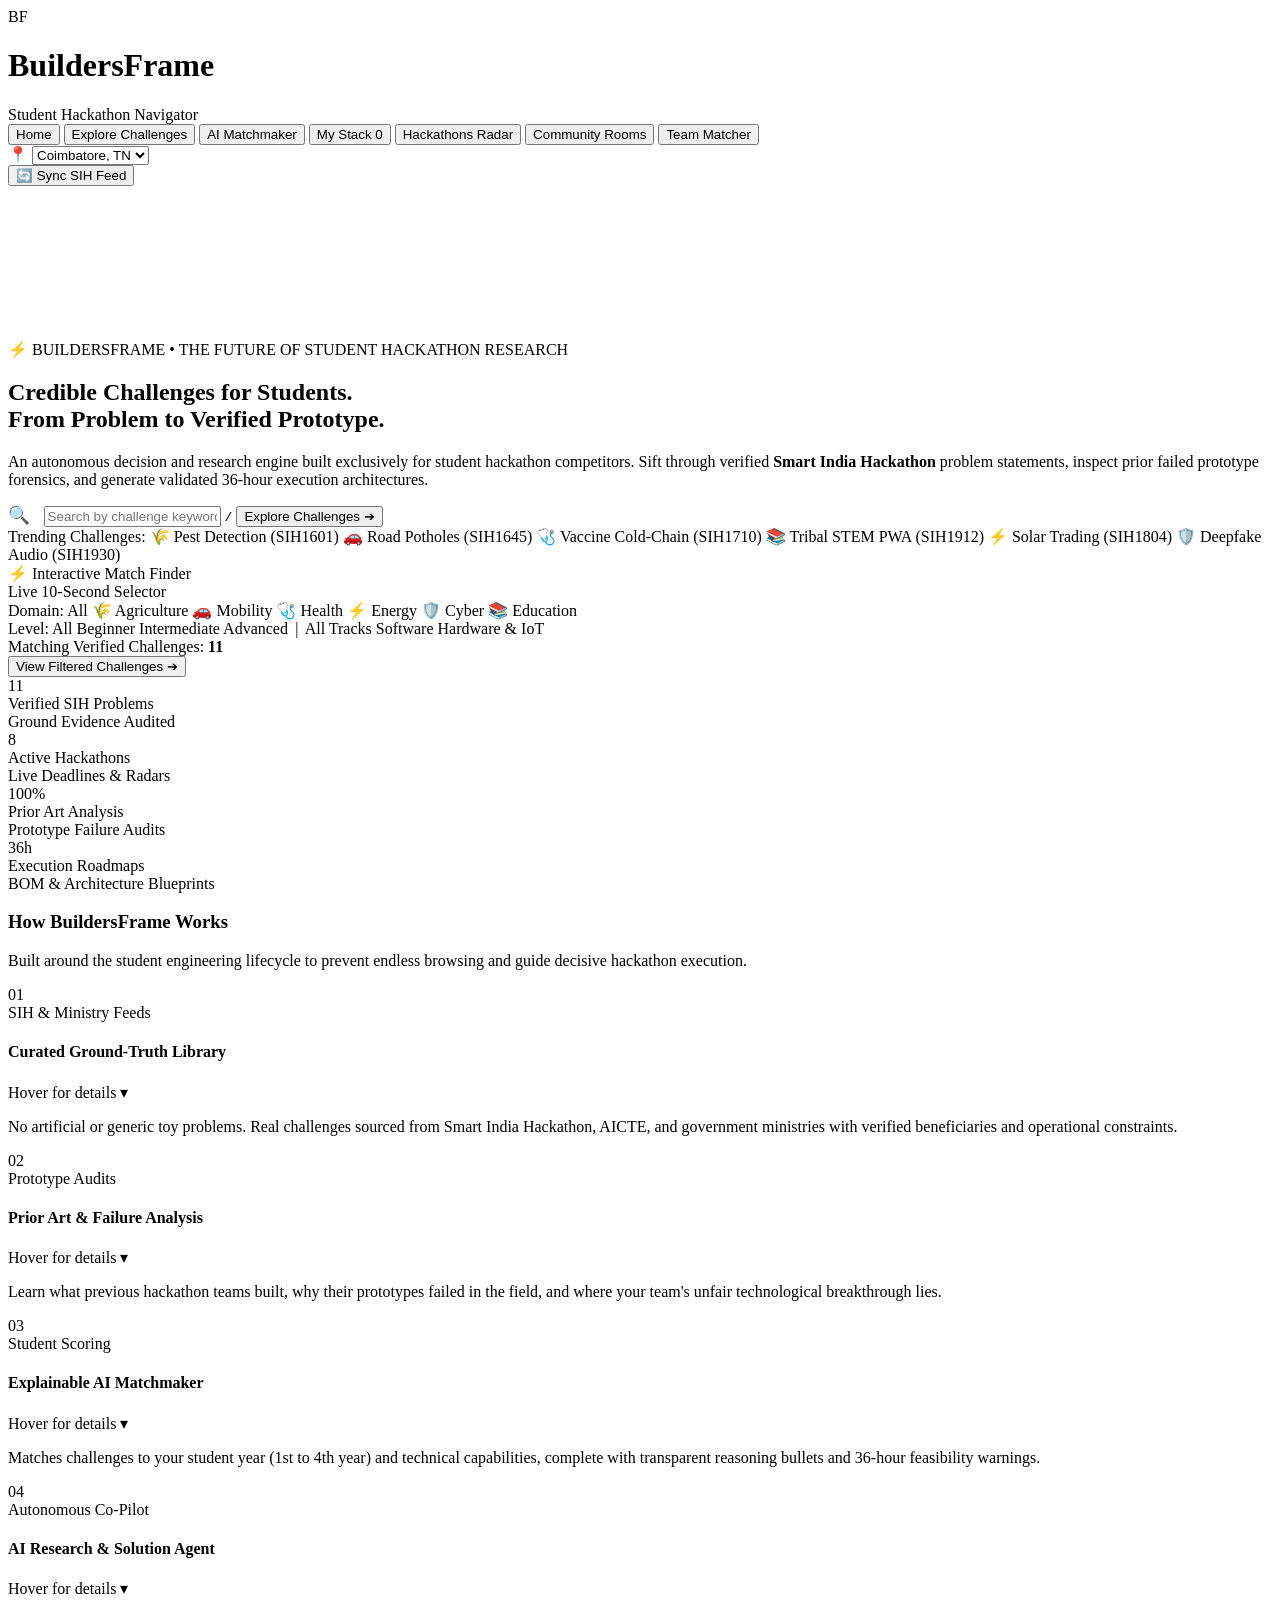
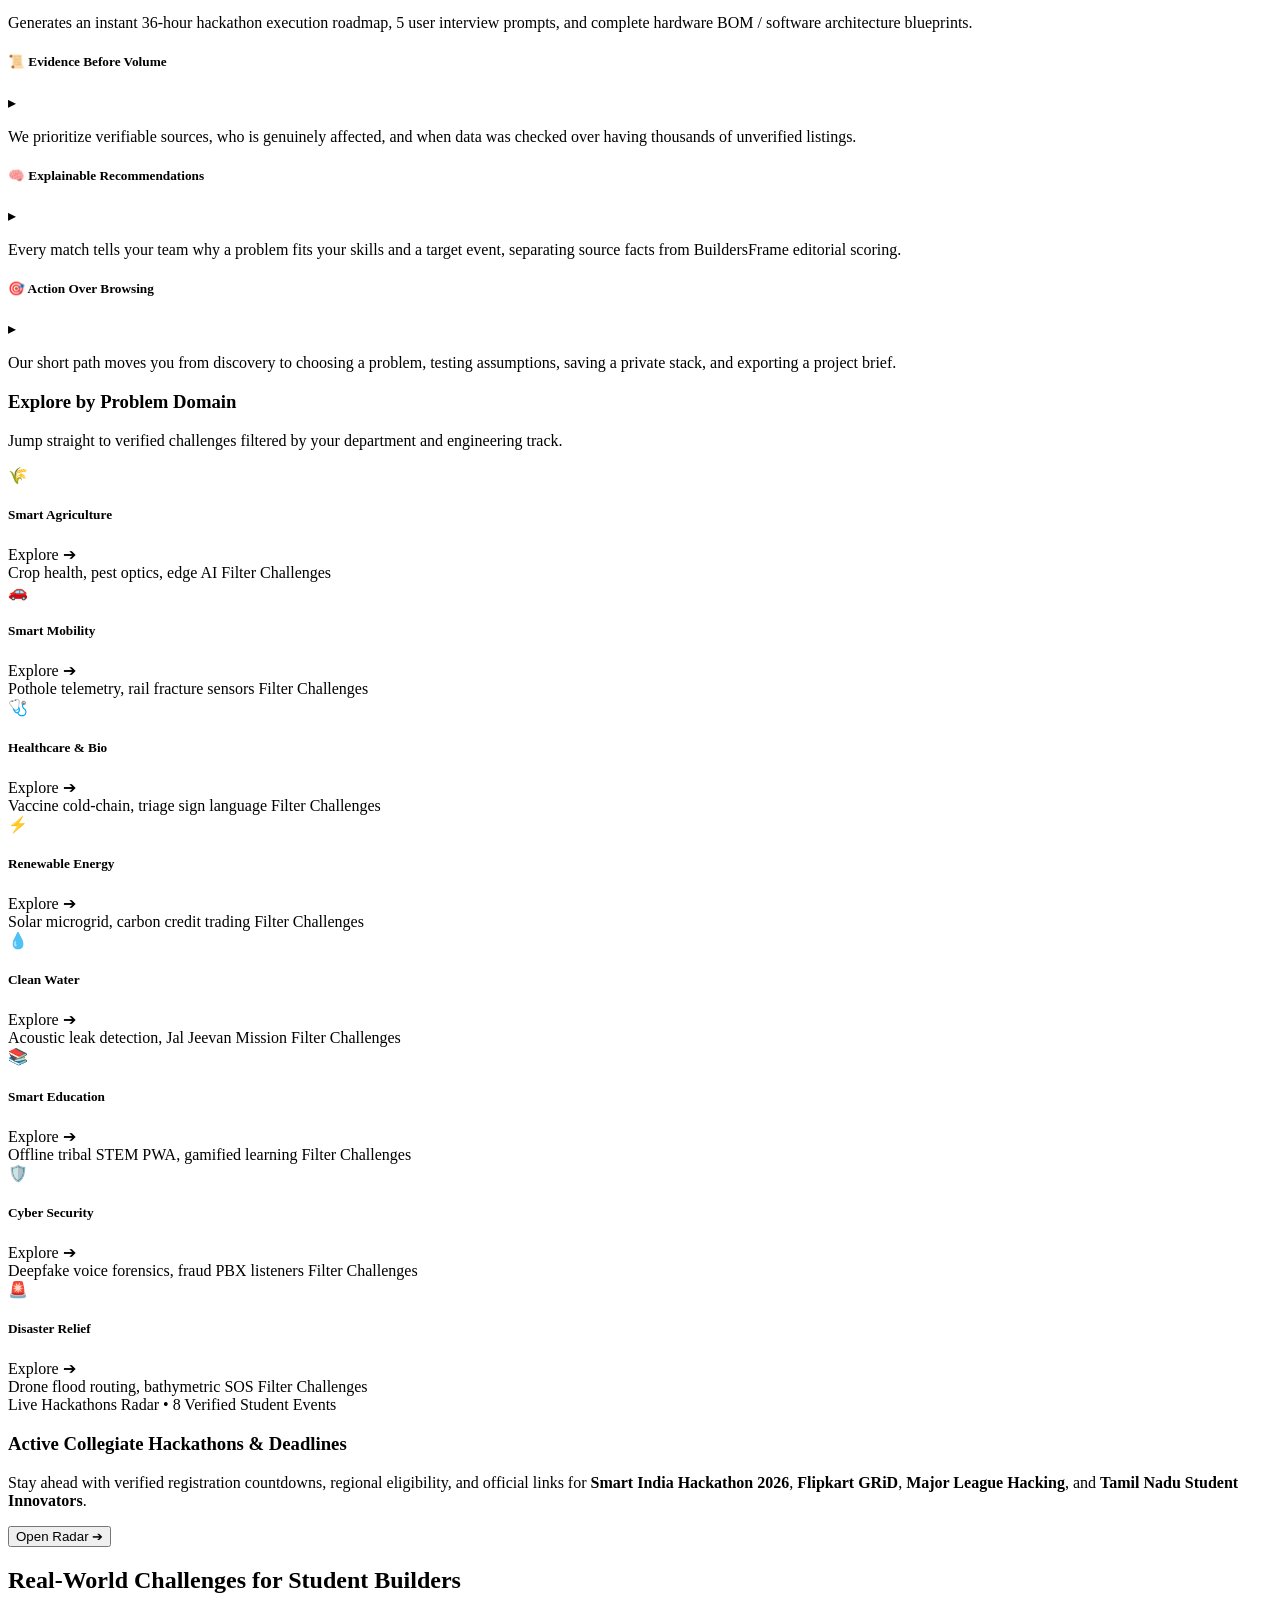
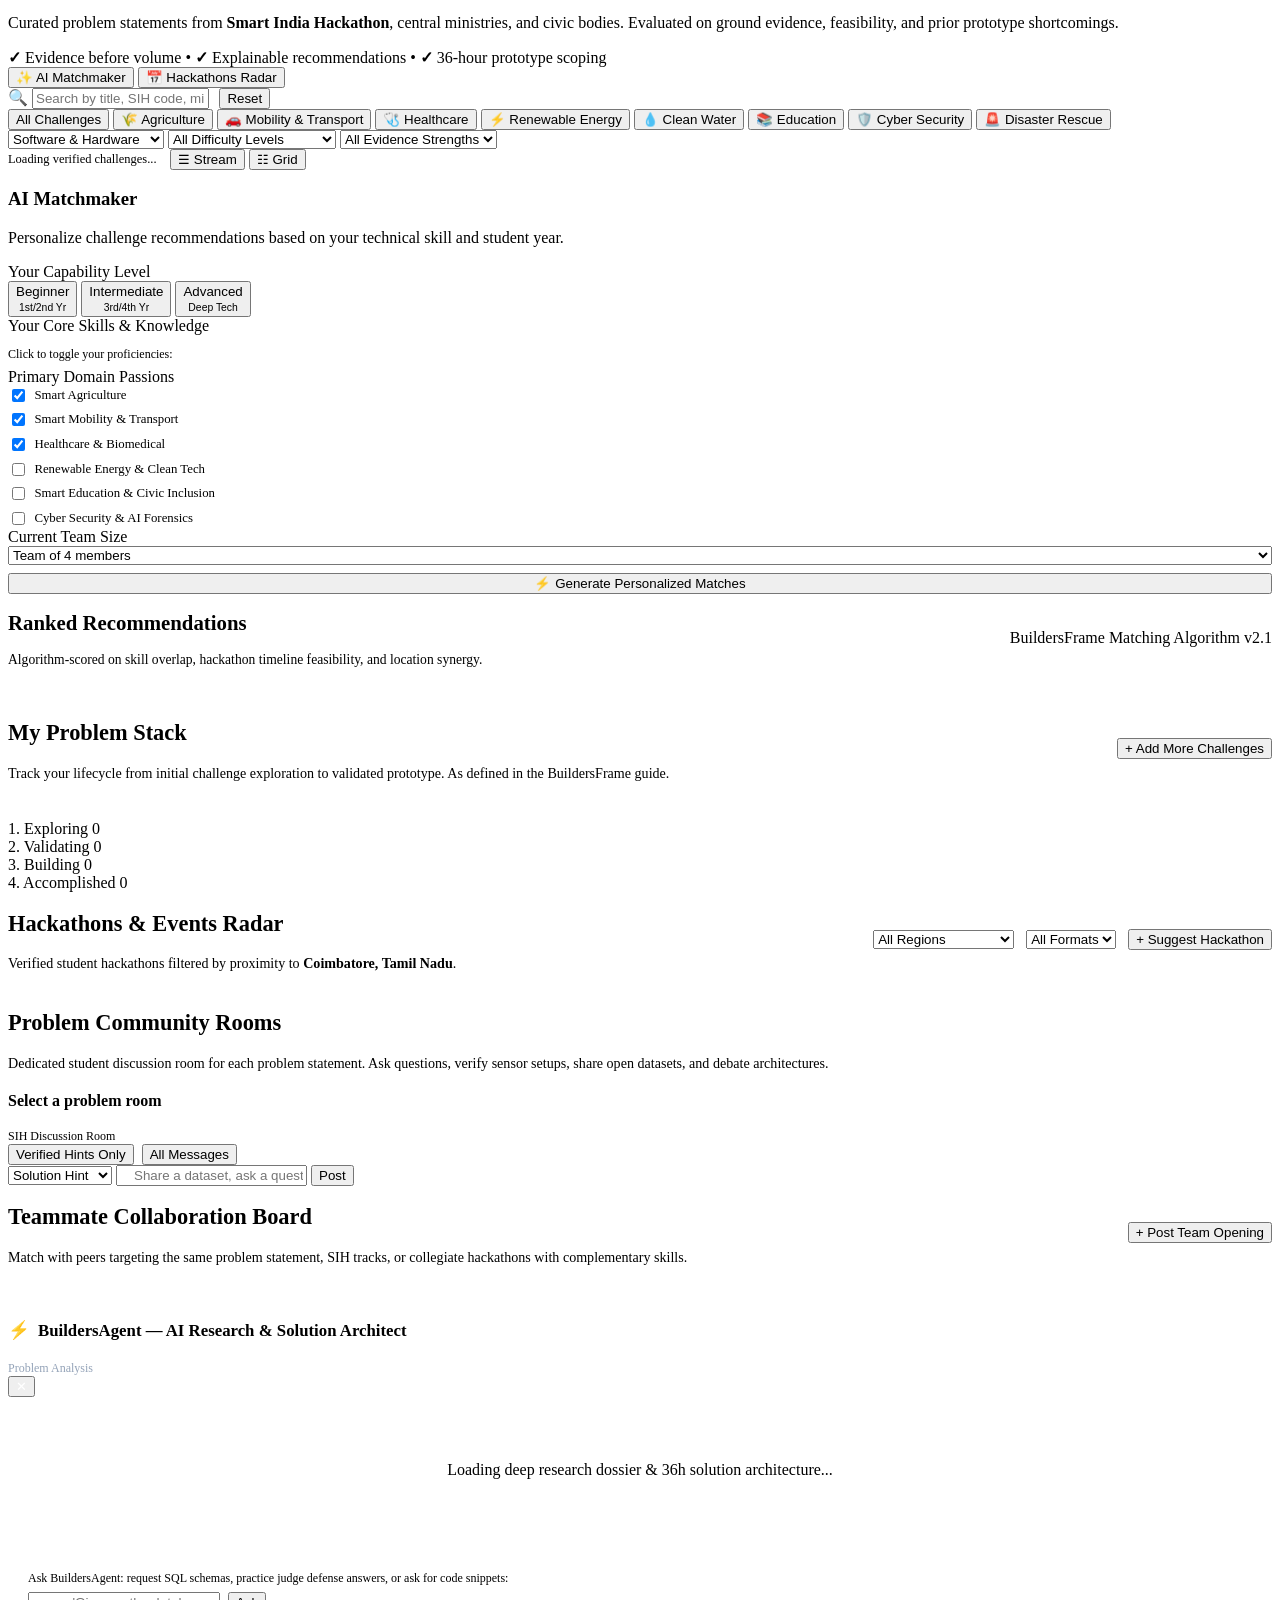
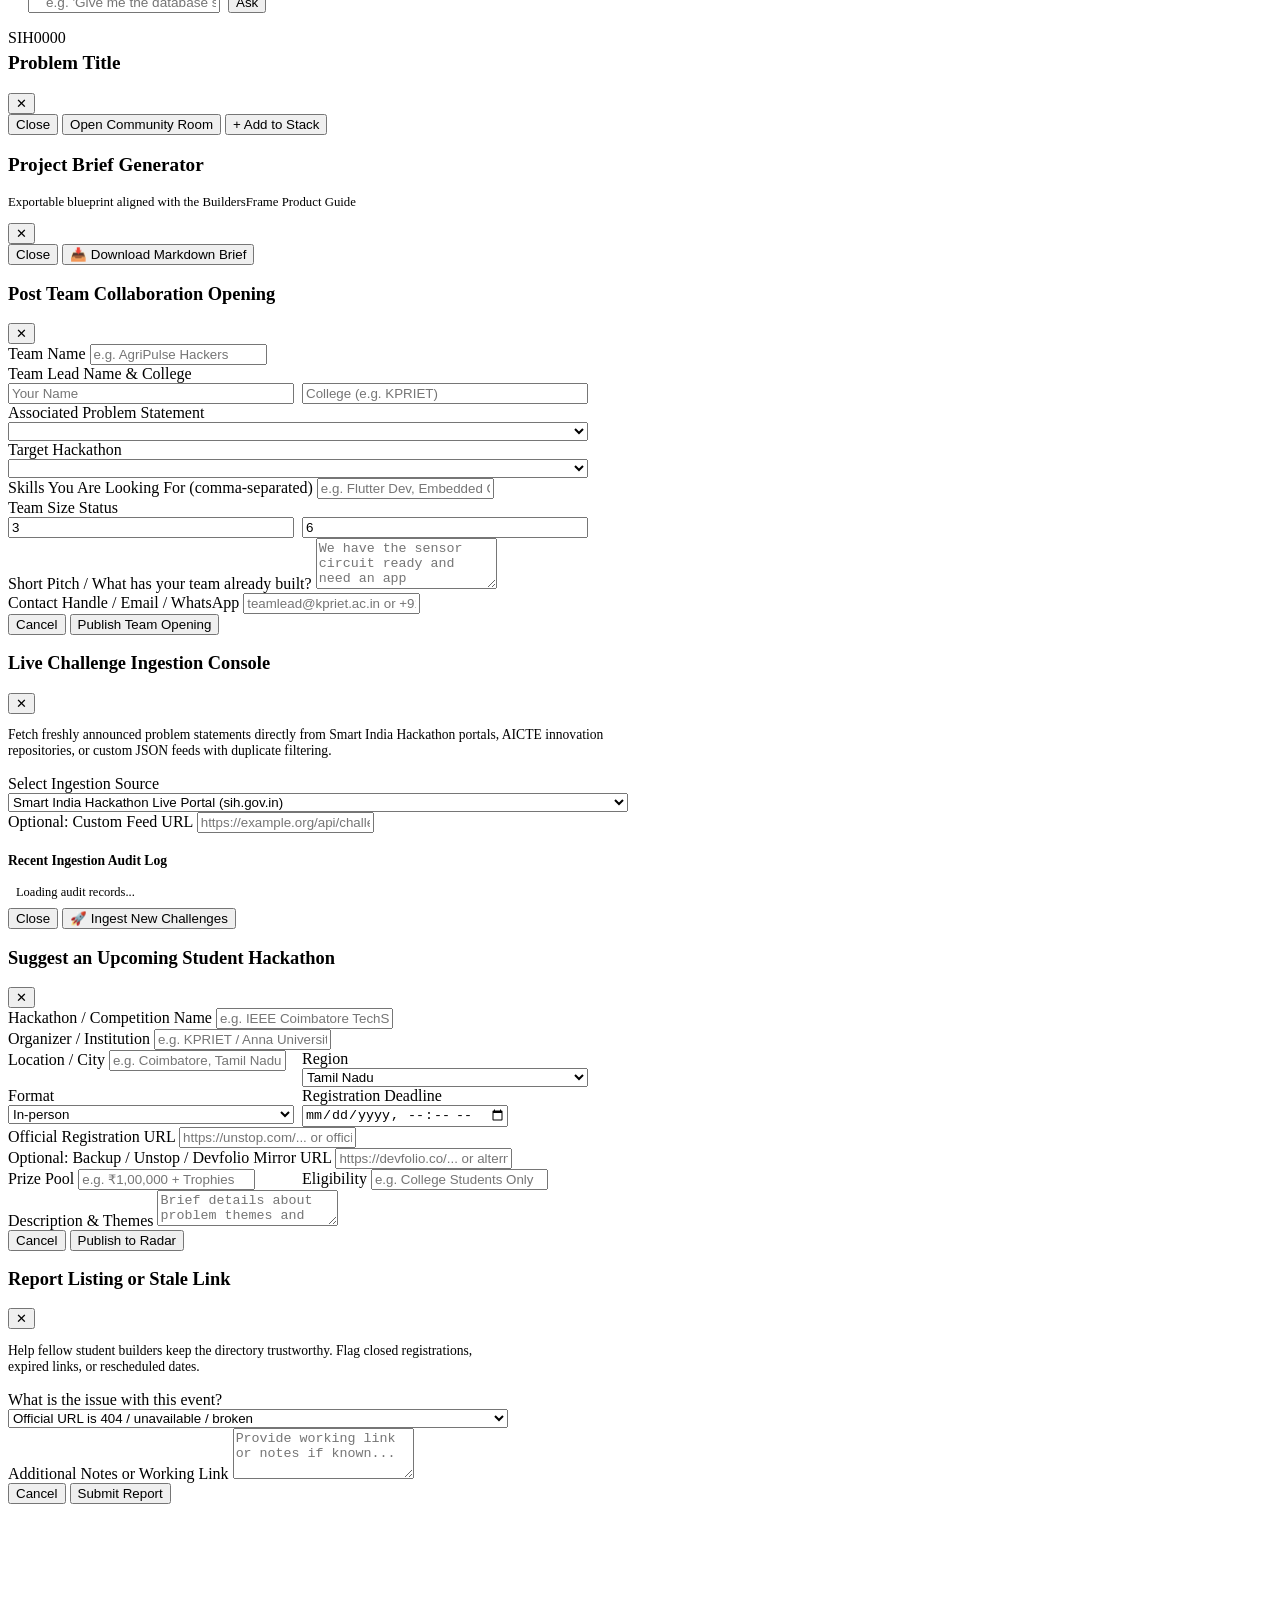
==== static/index.html @ 71b67163 "feat: initialize BuildersFrame with Sage & Ivory theme and interactive discovery engine - Implement " ====
<!DOCTYPE html>
<html lang="en">
<head>
  <meta charset="UTF-8">
  <meta name="viewport" content="width=device-width, initial-scale=1.0">
  <title>BuildersFrame — Credible Challenges & Hackathon Navigator for Students</title>
  <meta name="description" content="Discover real-world hackathon challenges from Smart India Hackathon, judge evidence, match strengths, and move from discovery to a first build.">
  <link rel="icon" href="data:image/svg+xml,<svg xmlns='http://www.w3.org/2000/svg' viewBox='0 0 100 100'><rect width='100' height='100' rx='20' fill='%230f172a'/><text x='50%' y='68%' font-size='55' font-weight='bold' fill='white' text-anchor='middle' font-family='sans-serif'>BF</text></svg>">
  <link rel="preconnect" href="https://fonts.googleapis.com">
  <link rel="preconnect" href="https://fonts.gstatic.com" crossorigin>
  <link href="https://fonts.googleapis.com/css2?family=Plus+Jakarta+Sans:wght@400;500;600;700;800&family=Space+Grotesk:wght@600;700&family=JetBrains+Mono:wght@400;500;700&display=swap" rel="stylesheet">
  <link rel="stylesheet" href="/style.css">
</head>
<body>

  <!-- Top App Navigation Bar -->
  <header class="app-header">
    <div class="header-container">
      <div class="brand-wrapper" onclick="switchView('home')">
        <div class="brand-logo">BF</div>
        <div class="brand-text">
          <h1>BuildersFrame</h1>
          <span class="brand-tagline">Student Hackathon Navigator</span>
        </div>
      </div>

      <!-- Navigation Tabs -->
      <nav class="main-nav" id="mainNav">
        <div class="nav-indicator-pill" id="navIndicatorPill"></div>
        <button class="nav-item active" data-view="home" onclick="switchView('home')">
          <span>Home</span>
        </button>
        <button class="nav-item" data-view="discovery" onclick="switchView('discovery')">
          <span>Explore Challenges</span>
        </button>
        <button class="nav-item" data-view="matchmaker" onclick="switchView('matchmaker')">
          <span>AI Matchmaker</span>
        </button>
        <button class="nav-item" data-view="stack" onclick="switchView('stack')">
          <span>My Stack</span>
          <span class="nav-badge" id="stackCountBadge">0</span>
        </button>
        <button class="nav-item" data-view="hackathons" onclick="switchView('hackathons')">
          <span>Hackathons Radar</span>
        </button>
        <button class="nav-item" data-view="community" onclick="switchView('community')">
          <span>Community Rooms</span>
        </button>
        <button class="nav-item" data-view="collaboration" onclick="switchView('collaboration')">
          <span>Team Matcher</span>
        </button>
      </nav>

      <!-- Header Quick Actions -->
      <div class="header-actions">
        <!-- Location Picker -->
        <div class="location-indicator" title="Your current detected hub">
          <span>📍</span>
          <select id="userLocationSelect" onchange="handleLocationChange(this.value)">
            <option value="Coimbatore, Tamil Nadu" selected>Coimbatore, TN</option>
            <option value="Chennai, Tamil Nadu">Chennai, TN</option>
            <option value="Bengaluru, Karnataka">Bengaluru, KA</option>
            <option value="Pan-India">Pan-India</option>
            <option value="Global / Online">Global / Online</option>
          </select>
        </div>

        <!-- Sync / Fetch Live Challenges -->
        <button class="btn btn-outline btn-sm" onclick="openFetchModal()" title="Fetch recent problem statements from SIH & online feeds">
          <span>🔄 Sync SIH Feed</span>
        </button>
      </div>
    </div>
  </header>

  <!-- Main Container -->
  <main class="app-container">

    <!-- 0. WELCOMING HOME PAGE VIEW (Centered Search & Platform Blueprint) -->
    <section id="homeView" class="view-section active">
      <div class="home-page-container">
        <!-- Center Search Hero Section -->
        <div class="home-hero-center">
          <!-- Interactive Particle Mesh Canvas -->
          <canvas id="heroMeshCanvas" class="hero-mesh-canvas"></canvas>

          <div class="home-badge-pill">
            <span>⚡</span>
            <span class="text-shimmer">BUILDERSFRAME • THE FUTURE OF STUDENT HACKATHON RESEARCH</span>
          </div>

          <h2 class="home-hero-title">
            Credible Challenges for Students.<br>
            <span class="text-shimmer">From Problem to Verified Prototype.</span>
          </h2>

          <p class="home-hero-subtitle">
            An autonomous decision and research engine built exclusively for student hackathon competitors. Sift through verified <strong>Smart India Hackathon</strong> problem statements, inspect prior failed prototype forensics, and generate validated 36-hour execution architectures.
          </p>

          <!-- Large Center Search Bar -->
          <form class="home-center-search-box" onsubmit="event.preventDefault(); handleHomeCenterSearch();">
            <div class="home-search-bar">
              <span style="font-size:1.1rem; color:var(--text-subtle); margin-right:0.6rem;">🔍</span>
              <input type="text" id="homeSearchInput" class="home-search-input" placeholder="Search by challenge keyword, SIH code (e.g. SIH1601), ministry, or skill..." required autocomplete="off" oninput="handleHomeSearchInput(this.value)">
              <button type="button" id="homeSearchClearBtn" class="search-clear-btn" onclick="clearHomeSearch()" style="display:none;" title="Clear search">✕</button>
              <kbd class="search-key-badge" title="Press '/' on keyboard to focus search">/</kbd>
              <button type="submit" class="home-search-btn">
                <span>Explore Challenges</span>
                <span>➔</span>
              </button>
            </div>
            <!-- Live Instant Search Suggestions -->
            <div id="homeSearchSuggestions" class="home-search-suggestions"></div>
          </form>

          <!-- Trending Search Chips -->
          <div class="home-trending-tags">
            <span class="home-trending-label">Trending Challenges:</span>
            <span class="home-chip" onclick="quickSearchHome('Crop Pest SIH1601')">🌾 Pest Detection (SIH1601)</span>
            <span class="home-chip" onclick="quickSearchHome('Potholes SIH1645')">🚗 Road Potholes (SIH1645)</span>
            <span class="home-chip" onclick="quickSearchHome('Vaccine Cold Chain SIH1710')">🩺 Vaccine Cold-Chain (SIH1710)</span>
            <span class="home-chip" onclick="quickSearchHome('Tribal STEM SIH1912')">📚 Tribal STEM PWA (SIH1912)</span>
            <span class="home-chip" onclick="quickSearchHome('Solar Microgrid SIH1804')">⚡ Solar Trading (SIH1804)</span>
            <span class="home-chip" onclick="quickSearchHome('Deepfake Voice SIH1930')">🛡️ Deepfake Audio (SIH1930)</span>
          </div>

          <!-- Interactive Quick Match Finder Widget -->
          <div class="home-interactive-finder motion-spotlight-card">
            <div class="finder-header-row">
              <div class="finder-title">
                <span>⚡</span>
                <span>Interactive Match Finder</span>
              </div>
              <span class="finder-live-chip">Live 10-Second Selector</span>
            </div>

            <div class="finder-filters-row">
              <!-- Track 1: Domains -->
              <div class="finder-track">
                <span class="finder-track-label">Domain:</span>
                <span class="finder-pill active" data-finder-type="domain" data-val="" onclick="toggleFinderPill(this)">All</span>
                <span class="finder-pill" data-finder-type="domain" data-val="Smart Agriculture" onclick="toggleFinderPill(this)">🌾 Agriculture</span>
                <span class="finder-pill" data-finder-type="domain" data-val="Smart Mobility & Transport" onclick="toggleFinderPill(this)">🚗 Mobility</span>
                <span class="finder-pill" data-finder-type="domain" data-val="Healthcare & Biomedical" onclick="toggleFinderPill(this)">🩺 Health</span>
                <span class="finder-pill" data-finder-type="domain" data-val="Renewable Energy" onclick="toggleFinderPill(this)">⚡ Energy</span>
                <span class="finder-pill" data-finder-type="domain" data-val="Cyber Security & Defence" onclick="toggleFinderPill(this)">🛡️ Cyber</span>
                <span class="finder-pill" data-finder-type="domain" data-val="Smart Education" onclick="toggleFinderPill(this)">📚 Education</span>
              </div>

              <!-- Track 2: Difficulty & Track -->
              <div class="finder-track">
                <span class="finder-track-label">Level:</span>
                <span class="finder-pill active" data-finder-type="diff" data-val="" onclick="toggleFinderPill(this)">All</span>
                <span class="finder-pill" data-finder-type="diff" data-val="Beginner" onclick="toggleFinderPill(this)">Beginner</span>
                <span class="finder-pill" data-finder-type="diff" data-val="Intermediate" onclick="toggleFinderPill(this)">Intermediate</span>
                <span class="finder-pill" data-finder-type="diff" data-val="Advanced" onclick="toggleFinderPill(this)">Advanced</span>
                <span style="color:var(--border-medium); margin:0 0.2rem;">|</span>
                <span class="finder-pill active" data-finder-type="cat" data-val="" onclick="toggleFinderPill(this)">All Tracks</span>
                <span class="finder-pill" data-finder-type="cat" data-val="Software" onclick="toggleFinderPill(this)">Software</span>
                <span class="finder-pill" data-finder-type="cat" data-val="Hardware" onclick="toggleFinderPill(this)">Hardware & IoT</span>
              </div>
            </div>

            <div class="finder-bottom-bar">
              <div class="finder-match-counter">
                <span>Matching Verified Challenges:</span>
                <strong id="finderMatchCount">11</strong>
              </div>
              <button class="btn btn-primary btn-sm" onclick="applyQuickFinder()" title="View these matched challenges">
                <span>View Filtered Challenges ➔</span>
              </button>
            </div>
          </div>

          <!-- Interactive Live Stats Strip -->
          <div class="home-stats-strip">
            <div class="stat-item-card tilt-card motion-spotlight-card" onclick="switchView('discovery')" title="Click to view all verified challenges">
              <div class="stat-number" id="statNumberProblems">11</div>
              <div class="stat-label">Verified SIH Problems</div>
              <div class="stat-sub">Ground Evidence Audited</div>
            </div>
            <div class="stat-item-card tilt-card motion-spotlight-card" onclick="switchView('hackathons')" title="Click to open hackathons radar">
              <div class="stat-number" id="statNumberHackathons">8</div>
              <div class="stat-label">Active Hackathons</div>
              <div class="stat-sub">Live Deadlines & Radars</div>
            </div>
            <div class="stat-item-card tilt-card motion-spotlight-card" onclick="switchView('matchmaker')" title="Click to run AI matchmaker">
              <div class="stat-number" id="statNumberEvidence">100%</div>
              <div class="stat-label">Prior Art Analysis</div>
              <div class="stat-sub">Prototype Failure Audits</div>
            </div>
            <div class="stat-item-card tilt-card motion-spotlight-card" onclick="openAgentResearch('sih-1601')" title="Run AI research agent">
              <div class="stat-number" id="statNumberRoadmaps">36h</div>
              <div class="stat-label">Execution Roadmaps</div>
              <div class="stat-sub">BOM & Architecture Blueprints</div>
            </div>
          </div>
        </div>

        <!-- 4 Decision Pillars: How BuildersFrame Works -->
        <div>
          <div class="home-section-title-wrap">
            <h3 class="home-section-title">How BuildersFrame Works</h3>
            <p class="home-section-sub">Built around the student engineering lifecycle to prevent endless browsing and guide decisive hackathon execution.</p>
          </div>

          <div class="home-pillars-grid">
            <div class="home-pillar-card tilt-card motion-spotlight-card" tabindex="0">
              <div class="home-pillar-header">
                <div class="home-pillar-num">01</div>
                <span class="pillar-tag-pill">SIH & Ministry Feeds</span>
              </div>
              <h4 class="home-pillar-title">Curated Ground-Truth Library</h4>
              <div class="pillar-hover-cue">
                <span>Hover for details</span>
                <span class="cue-arrow">▾</span>
              </div>
              <div class="home-pillar-detail">
                <p>No artificial or generic toy problems. Real challenges sourced from Smart India Hackathon, AICTE, and government ministries with verified beneficiaries and operational constraints.</p>
              </div>
            </div>

            <div class="home-pillar-card tilt-card motion-spotlight-card" tabindex="0">
              <div class="home-pillar-header">
                <div class="home-pillar-num">02</div>
                <span class="pillar-tag-pill">Prototype Audits</span>
              </div>
              <h4 class="home-pillar-title">Prior Art & Failure Analysis</h4>
              <div class="pillar-hover-cue">
                <span>Hover for details</span>
                <span class="cue-arrow">▾</span>
              </div>
              <div class="home-pillar-detail">
                <p>Learn what previous hackathon teams built, why their prototypes failed in the field, and where your team's unfair technological breakthrough lies.</p>
              </div>
            </div>

            <div class="home-pillar-card tilt-card motion-spotlight-card" tabindex="0">
              <div class="home-pillar-header">
                <div class="home-pillar-num">03</div>
                <span class="pillar-tag-pill">Student Scoring</span>
              </div>
              <h4 class="home-pillar-title">Explainable AI Matchmaker</h4>
              <div class="pillar-hover-cue">
                <span>Hover for details</span>
                <span class="cue-arrow">▾</span>
              </div>
              <div class="home-pillar-detail">
                <p>Matches challenges to your student year (1st to 4th year) and technical capabilities, complete with transparent reasoning bullets and 36-hour feasibility warnings.</p>
              </div>
            </div>

            <div class="home-pillar-card tilt-card motion-spotlight-card" tabindex="0">
              <div class="home-pillar-header">
                <div class="home-pillar-num">04</div>
                <span class="pillar-tag-pill">Autonomous Co-Pilot</span>
              </div>
              <h4 class="home-pillar-title">AI Research & Solution Agent</h4>
              <div class="pillar-hover-cue">
                <span>Hover for details</span>
                <span class="cue-arrow">▾</span>
              </div>
              <div class="home-pillar-detail">
                <p>Generates an instant 36-hour hackathon execution roadmap, 5 user interview prompts, and complete hardware BOM / software architecture blueprints.</p>
              </div>
            </div>
          </div>
        </div>

        <!-- Core Product Principles Banner (Directly from Product Guide) - Minimal By Default -->
        <div class="home-principles-banner">
          <div class="home-principle-item motion-spotlight-card" tabindex="0">
            <div class="home-principle-header">
              <h5><span>📜</span> Evidence Before Volume</h5>
              <span class="principle-cue">▸</span>
            </div>
            <div class="home-principle-detail">
              <p>We prioritize verifiable sources, who is genuinely affected, and when data was checked over having thousands of unverified listings.</p>
            </div>
          </div>

          <div class="home-principle-item motion-spotlight-card" tabindex="0">
            <div class="home-principle-header">
              <h5><span>🧠</span> Explainable Recommendations</h5>
              <span class="principle-cue">▸</span>
            </div>
            <div class="home-principle-detail">
              <p>Every match tells your team why a problem fits your skills and a target event, separating source facts from BuildersFrame editorial scoring.</p>
            </div>
          </div>

          <div class="home-principle-item motion-spotlight-card" tabindex="0">
            <div class="home-principle-header">
              <h5><span>🎯</span> Action Over Browsing</h5>
              <span class="principle-cue">▸</span>
            </div>
            <div class="home-principle-detail">
              <p>Our short path moves you from discovery to choosing a problem, testing assumptions, saving a private stack, and exporting a project brief.</p>
            </div>
          </div>
        </div>

        <!-- Explore by Real-World Domain Quick Jump - Compact Cards with Expand on Hover -->
        <div>
          <div class="home-section-title-wrap">
            <h3 class="home-section-title">Explore by Problem Domain</h3>
            <p class="home-section-sub">Jump straight to verified challenges filtered by your department and engineering track.</p>
          </div>

          <div class="home-domains-grid">
            <div class="home-domain-card tilt-card motion-spotlight-card" onclick="jumpToDomain('Smart Agriculture')">
              <div class="home-domain-top">
                <div class="home-domain-icon">🌾</div>
                <div class="home-domain-title-wrap">
                  <h5>Smart Agriculture</h5>
                  <span class="home-domain-peek">Explore ➔</span>
                </div>
              </div>
              <div class="home-domain-hover-detail">
                <span>Crop health, pest optics, edge AI</span>
                <span class="home-domain-action-pill">Filter Challenges</span>
              </div>
            </div>

            <div class="home-domain-card tilt-card motion-spotlight-card" onclick="jumpToDomain('Smart Mobility & Transport')">
              <div class="home-domain-top">
                <div class="home-domain-icon">🚗</div>
                <div class="home-domain-title-wrap">
                  <h5>Smart Mobility</h5>
                  <span class="home-domain-peek">Explore ➔</span>
                </div>
              </div>
              <div class="home-domain-hover-detail">
                <span>Pothole telemetry, rail fracture sensors</span>
                <span class="home-domain-action-pill">Filter Challenges</span>
              </div>
            </div>

            <div class="home-domain-card tilt-card motion-spotlight-card" onclick="jumpToDomain('Healthcare & Biomedical')">
              <div class="home-domain-top">
                <div class="home-domain-icon">🩺</div>
                <div class="home-domain-title-wrap">
                  <h5>Healthcare & Bio</h5>
                  <span class="home-domain-peek">Explore ➔</span>
                </div>
              </div>
              <div class="home-domain-hover-detail">
                <span>Vaccine cold-chain, triage sign language</span>
                <span class="home-domain-action-pill">Filter Challenges</span>
              </div>
            </div>

            <div class="home-domain-card tilt-card motion-spotlight-card" onclick="jumpToDomain('Renewable Energy')">
              <div class="home-domain-top">
                <div class="home-domain-icon">⚡</div>
                <div class="home-domain-title-wrap">
                  <h5>Renewable Energy</h5>
                  <span class="home-domain-peek">Explore ➔</span>
                </div>
              </div>
              <div class="home-domain-hover-detail">
                <span>Solar microgrid, carbon credit trading</span>
                <span class="home-domain-action-pill">Filter Challenges</span>
              </div>
            </div>

            <div class="home-domain-card tilt-card motion-spotlight-card" onclick="jumpToDomain('Clean Water & Sanitation')">
              <div class="home-domain-top">
                <div class="home-domain-icon">💧</div>
                <div class="home-domain-title-wrap">
                  <h5>Clean Water</h5>
                  <span class="home-domain-peek">Explore ➔</span>
                </div>
              </div>
              <div class="home-domain-hover-detail">
                <span>Acoustic leak detection, Jal Jeevan Mission</span>
                <span class="home-domain-action-pill">Filter Challenges</span>
              </div>
            </div>

            <div class="home-domain-card tilt-card motion-spotlight-card" onclick="jumpToDomain('Smart Education')">
              <div class="home-domain-top">
                <div class="home-domain-icon">📚</div>
                <div class="home-domain-title-wrap">
                  <h5>Smart Education</h5>
                  <span class="home-domain-peek">Explore ➔</span>
                </div>
              </div>
              <div class="home-domain-hover-detail">
                <span>Offline tribal STEM PWA, gamified learning</span>
                <span class="home-domain-action-pill">Filter Challenges</span>
              </div>
            </div>

            <div class="home-domain-card tilt-card motion-spotlight-card" onclick="jumpToDomain('Cyber Security & Defence')">
              <div class="home-domain-top">
                <div class="home-domain-icon">🛡️</div>
                <div class="home-domain-title-wrap">
                  <h5>Cyber Security</h5>
                  <span class="home-domain-peek">Explore ➔</span>
                </div>
              </div>
              <div class="home-domain-hover-detail">
                <span>Deepfake voice forensics, fraud PBX listeners</span>
                <span class="home-domain-action-pill">Filter Challenges</span>
              </div>
            </div>

            <div class="home-domain-card tilt-card motion-spotlight-card" onclick="jumpToDomain('Disaster Management')">
              <div class="home-domain-top">
                <div class="home-domain-icon">🚨</div>
                <div class="home-domain-title-wrap">
                  <h5>Disaster Relief</h5>
                  <span class="home-domain-peek">Explore ➔</span>
                </div>
              </div>
              <div class="home-domain-hover-detail">
                <span>Drone flood routing, bathymetric SOS</span>
                <span class="home-domain-action-pill">Filter Challenges</span>
              </div>
            </div>
          </div>
        </div>

        <!-- Upcoming Hackathons Callout - Clean Radar Bar with Live Pulse -->
        <div class="home-hackathon-callout tilt-card motion-spotlight-card">
          <div class="hackathon-callout-content">
            <div class="hackathon-callout-live-badge">
              <span class="live-dot-pulse"></span>
              <span>Live Hackathons Radar • 8 Verified Student Events</span>
            </div>
            <h3>Active Collegiate Hackathons & Deadlines</h3>
            <div class="hackathon-callout-detail">
              <p>
                Stay ahead with verified registration countdowns, regional eligibility, and official links for <strong>Smart India Hackathon 2026</strong>, <strong>Flipkart GRiD</strong>, <strong>Major League Hacking</strong>, and <strong>Tamil Nadu Student Innovators</strong>.
              </p>
            </div>
          </div>
          <button class="btn btn-primary hackathon-callout-btn" onclick="switchView('hackathons')">
            <span>Open Radar ➔</span>
          </button>
        </div>
      </div>
    </section>

    <!-- 1. DISCOVERY & LIBRARY VIEW (F-Pattern Layout) -->
    <section id="discoveryView" class="view-section">
      <!-- Clean, Subtle Hero Bar (F-Pattern Top Stem) -->
      <div class="clean-hero-bar">
        <div class="hero-text-col">
          <h2>Real-World Challenges for Student Builders</h2>
          <p>
            Curated problem statements from <strong>Smart India Hackathon</strong>, central ministries, and civic bodies. Evaluated on ground evidence, feasibility, and prior prototype shortcomings.
          </p>
          <div class="hero-principles-strip">
            <span><strong>✓</strong> Evidence before volume</span>
            <span>•</span>
            <span><strong>✓</strong> Explainable recommendations</span>
            <span>•</span>
            <span><strong>✓</strong> 36-hour prototype scoping</span>
          </div>
        </div>
        <div class="hero-cta-group">
          <button class="btn btn-primary" onclick="switchView('matchmaker')">
            <span>✨ AI Matchmaker</span>
          </button>
          <button class="btn btn-outline" onclick="switchView('hackathons')">
            <span>📅 Hackathons Radar</span>
          </button>
        </div>
      </div>

      <!-- F-Pattern Search & Horizontal Domain Strip -->
      <div class="discovery-control-strip">
        <!-- Search Input -->
        <div class="search-row" style="display:flex; align-items:center; gap:0.65rem;">
          <div class="search-input-wrapper">
            <span class="search-icon">🔍</span>
            <input type="text" id="problemSearchInput" class="search-input" placeholder="Search by title, SIH code, ministry, skill, or affected group (Press '/' to focus)..." oninput="debounceFilterProblems()">
          </div>
          <button class="btn btn-outline btn-sm" onclick="resetFilters()">Reset</button>
        </div>

        <!-- Horizontal Domain Selector Pills -->
        <div class="domain-pills-row" id="domainPillsContainer">
          <button type="button" class="domain-pill active" data-domain="" onclick="selectDomainPill('')">All Challenges</button>
          <button type="button" class="domain-pill" data-domain="Smart Agriculture" onclick="selectDomainPill('Smart Agriculture')">🌾 Agriculture</button>
          <button type="button" class="domain-pill" data-domain="Smart Mobility & Transport" onclick="selectDomainPill('Smart Mobility & Transport')">🚗 Mobility & Transport</button>
          <button type="button" class="domain-pill" data-domain="Healthcare & Biomedical" onclick="selectDomainPill('Healthcare & Biomedical')">🩺 Healthcare</button>
          <button type="button" class="domain-pill" data-domain="Renewable Energy" onclick="selectDomainPill('Renewable Energy')">⚡ Renewable Energy</button>
          <button type="button" class="domain-pill" data-domain="Clean Water & Sanitation" onclick="selectDomainPill('Clean Water & Sanitation')">💧 Clean Water</button>
          <button type="button" class="domain-pill" data-domain="Smart Education" onclick="selectDomainPill('Smart Education')">📚 Education</button>
          <button type="button" class="domain-pill" data-domain="Cyber Security & Defence" onclick="selectDomainPill('Cyber Security & Defence')">🛡️ Cyber Security</button>
          <button type="button" class="domain-pill" data-domain="Disaster Management" onclick="selectDomainPill('Disaster Management')">🚨 Disaster Rescue</button>
        </div>

        <!-- Secondary Filters & Layout Switcher -->
        <div class="secondary-filters-row">
          <div class="filters-sub-group">
            <select id="categoryFilter" class="filter-select" onchange="applyFilters()">
              <option value="">Software & Hardware</option>
              <option value="Software">Software Only</option>
              <option value="Hardware">Hardware / Embedded</option>
              <option value="Both">Both (Software + IoT)</option>
            </select>

            <select id="difficultyFilter" class="filter-select" onchange="applyFilters()">
              <option value="">All Difficulty Levels</option>
              <option value="Beginner">Beginner (1st/2nd Yr)</option>
              <option value="Intermediate">Intermediate (3rd/4th Yr)</option>
              <option value="Advanced">Advanced (Deep Tech)</option>
            </select>

            <select id="evidenceFilter" class="filter-select" onchange="applyFilters()">
              <option value="">All Evidence Strengths</option>
              <option value="High">High Evidence Only</option>
              <option value="Medium">Medium Evidence</option>
            </select>
          </div>

          <div style="display:flex; align-items:center; gap:0.85rem;">
            <span id="resultsCount" style="font-size:0.78rem; color:var(--text-subtle);">Loading verified challenges...</span>

            <!-- F-Pattern Stream vs Grid View Toggle -->
            <div class="view-layout-toggle">
              <button type="button" id="streamLayoutBtn" class="layout-btn active" onclick="setLayoutMode('stream')" title="F-Pattern Reading Stream">
                <span>☰ Stream</span>
              </button>
              <button type="button" id="gridLayoutBtn" class="layout-btn" onclick="setLayoutMode('grid')" title="Card Grid">
                <span>☷ Grid</span>
              </button>
            </div>
          </div>
        </div>
      </div>

      <!-- F-Pattern Problem Stream Container -->
      <div id="problemsStream" class="problems-stream">
        <!-- Rendered dynamically -->
      </div>
    </section>

    <!-- 2. AI PERSONALIZATION MATCHMAKER VIEW -->
    <section id="matchmakerView" class="view-section">
      <div class="matchmaker-container">
        <!-- Left: Student Profile Wizard -->
        <div class="profile-wizard-card">
          <h3 class="wizard-title">AI Matchmaker</h3>
          <p class="wizard-sub">Personalize challenge recommendations based on your technical skill and student year.</p>

          <form id="profileForm" onsubmit="event.preventDefault(); runPersonalizationMatching();">
            <!-- Student Level -->
            <div class="wizard-group">
              <label>Your Capability Level</label>
              <div class="level-toggle-group">
                <button type="button" class="level-btn" data-level="Beginner" onclick="selectStudentLevel('Beginner')">Beginner<br><small style="font-size:0.65rem;">1st/2nd Yr</small></button>
                <button type="button" class="level-btn active" data-level="Intermediate" onclick="selectStudentLevel('Intermediate')">Intermediate<br><small style="font-size:0.65rem;">3rd/4th Yr</small></button>
                <button type="button" class="level-btn" data-level="Advanced" onclick="selectStudentLevel('Advanced')">Advanced<br><small style="font-size:0.65rem;">Deep Tech</small></button>
              </div>
            </div>

            <!-- Skills Picker -->
            <div class="wizard-group">
              <label>Your Core Skills & Knowledge</label>
              <p style="font-size:0.75rem; color:var(--text-subtle); margin-bottom:0.35rem;">Click to toggle your proficiencies:</p>
              <div class="skills-pill-picker" id="skillsPicker">
                <!-- Injected dynamically -->
              </div>
            </div>

            <!-- Target Domain Passions -->
            <div class="wizard-group">
              <label>Primary Domain Passions</label>
              <div style="display:flex; flex-direction:column; gap:0.35rem; font-size:0.8rem;" id="domainCheckboxGroup">
                <label style="font-weight:normal; display:flex; align-items:center; gap:0.4rem;">
                  <input type="checkbox" name="domain" value="Smart Agriculture" checked> Smart Agriculture
                </label>
                <label style="font-weight:normal; display:flex; align-items:center; gap:0.4rem;">
                  <input type="checkbox" name="domain" value="Smart Mobility & Transport" checked> Smart Mobility & Transport
                </label>
                <label style="font-weight:normal; display:flex; align-items:center; gap:0.4rem;">
                  <input type="checkbox" name="domain" value="Healthcare & Biomedical" checked> Healthcare & Biomedical
                </label>
                <label style="font-weight:normal; display:flex; align-items:center; gap:0.4rem;">
                  <input type="checkbox" name="domain" value="Renewable Energy"> Renewable Energy & Clean Tech
                </label>
                <label style="font-weight:normal; display:flex; align-items:center; gap:0.4rem;">
                  <input type="checkbox" name="domain" value="Smart Education"> Smart Education & Civic Inclusion
                </label>
                <label style="font-weight:normal; display:flex; align-items:center; gap:0.4rem;">
                  <input type="checkbox" name="domain" value="Cyber Security & Defence"> Cyber Security & AI Forensics
                </label>
              </div>
            </div>

            <!-- Team Size & Location -->
            <div class="wizard-group">
              <label>Current Team Size</label>
              <select id="teamSizeSelect" class="filter-select" style="width:100%;">
                <option value="1">Solo builder (looking for teammates)</option>
                <option value="2">Team of 2 members</option>
                <option value="4" selected>Team of 4 members</option>
                <option value="6">Full team of 6 (SIH Squad)</option>
              </select>
            </div>

            <button type="submit" class="btn btn-primary" style="width:100%; margin-top:0.5rem;" id="matchRunBtn">
              <span>⚡ Generate Personalized Matches</span>
            </button>
          </form>
        </div>

        <!-- Right: Ranked Match Results -->
        <div class="match-results-panel">
          <div style="display:flex; align-items:center; justify-content:space-between; margin-bottom:1.25rem;">
            <div>
              <h2 style="font-size:1.3rem; font-weight:700;">Ranked Recommendations</h2>
              <p style="font-size:0.85rem; color:var(--text-subtle);">Algorithm-scored on skill overlap, hackathon timeline feasibility, and location synergy.</p>
            </div>
            <span class="principle-tag" id="matchAlgoTag">BuildersFrame Matching Algorithm v2.1</span>
          </div>

          <div id="rankedProblemsList">
            <!-- Injected dynamically -->
          </div>
        </div>
      </div>
    </section>

    <!-- 3. MY PROBLEM STACK VIEW (KANBAN) -->
    <section id="stackView" class="view-section">
      <div style="display:flex; align-items:center; justify-content:space-between; margin-bottom:1.5rem;">
        <div>
          <h2 style="font-size:1.4rem; font-weight:700;">My Problem Stack</h2>
          <p style="font-size:0.88rem; color:var(--text-subtle);">
            Track your lifecycle from initial challenge exploration to validated prototype. As defined in the BuildersFrame guide.
          </p>
        </div>
        <div style="display:flex; gap:0.75rem;">
          <button class="btn btn-outline btn-sm" onclick="switchView('discovery')">
            <span>+ Add More Challenges</span>
          </button>
        </div>
      </div>

      <!-- Kanban Columns: Exploring -> Validating -> Building -> Accomplished -->
      <div class="stack-kanban-board">
        <!-- Col 1: Exploring -->
        <div class="kanban-col" id="colExploring">
          <div class="kanban-col-header exploring">
            <span class="col-title">1. Exploring</span>
            <span class="col-count" id="countExploring">0</span>
          </div>
          <div class="kanban-col-body" id="cardsExploring">
            <!-- Cards rendered here -->
          </div>
        </div>

        <!-- Col 2: Validating -->
        <div class="kanban-col" id="colValidating">
          <div class="kanban-col-header validating">
            <span class="col-title">2. Validating</span>
            <span class="col-count" id="countValidating">0</span>
          </div>
          <div class="kanban-col-body" id="cardsValidating">
            <!-- Cards rendered here -->
          </div>
        </div>

        <!-- Col 3: Building -->
        <div class="kanban-col" id="colBuilding">
          <div class="kanban-col-header building">
            <span class="col-title">3. Building</span>
            <span class="col-count" id="countBuilding">0</span>
          </div>
          <div class="kanban-col-body" id="cardsBuilding">
            <!-- Cards rendered here -->
          </div>
        </div>

        <!-- Col 4: Accomplished -->
        <div class="kanban-col" id="colAccomplished">
          <div class="kanban-col-header accomplished">
            <span class="col-title">4. Accomplished</span>
            <span class="col-count" id="countAccomplished">0</span>
          </div>
          <div class="kanban-col-body" id="cardsAccomplished">
            <!-- Cards rendered here -->
          </div>
        </div>
      </div>
    </section>

    <!-- 4. HACKATHONS RADAR VIEW -->
    <section id="hackathonsView" class="view-section">
      <div style="display:flex; align-items:center; justify-content:space-between; margin-bottom:1.5rem; flex-wrap:wrap; gap:1rem;">
        <div>
          <h2 style="font-size:1.4rem; font-weight:700;">Hackathons & Events Radar</h2>
          <p style="font-size:0.88rem; color:var(--text-subtle);">
            Verified student hackathons filtered by proximity to <span id="currentHubDisplay" style="font-weight:700; color:var(--text-main);">Coimbatore, Tamil Nadu</span>.
          </p>
        </div>

        <div style="display:flex; align-items:center; gap:0.75rem; flex-wrap:wrap;">
          <select id="hackathonRegionFilter" class="filter-select" onchange="renderHackathons()">
            <option value="All">All Regions</option>
            <option value="Tamil Nadu">Tamil Nadu Only</option>
            <option value="South India">South India</option>
            <option value="National">National (Pan-India)</option>
            <option value="Global">Global / Online</option>
          </select>
          <select id="hackathonFormatFilter" class="filter-select" onchange="renderHackathons()">
            <option value="">All Formats</option>
            <option value="In-person">In-person</option>
            <option value="Online">Online</option>
            <option value="Hybrid">Hybrid</option>
          </select>
          <button class="btn btn-primary btn-sm" onclick="openModal('addHackathonModal')">
            <span>+ Suggest Hackathon</span>
          </button>
        </div>
      </div>

      <!-- Hackathons Grid -->
      <div id="hackathonsGrid" class="hackathons-radar-grid">
        <!-- Injected dynamically -->
      </div>
    </section>

    <!-- 5. COMMUNITY ROOMS VIEW -->
    <section id="communityView" class="view-section">
      <div style="margin-bottom:1.25rem;">
        <h2 style="font-size:1.4rem; font-weight:700;">Problem Community Rooms</h2>
        <p style="font-size:0.88rem; color:var(--text-subtle);">
          Dedicated student discussion room for each problem statement. Ask questions, verify sensor setups, share open datasets, and debate architectures.
        </p>
      </div>

      <div class="community-layout">
        <!-- Room Selector Sidebar -->
        <div class="community-sidebar" id="communityRoomsList">
          <!-- Rendered dynamically -->
        </div>

        <!-- Chat / Discussion Stream -->
        <div class="community-chat-area">
          <div class="chat-header">
            <div>
              <h3 id="activeRoomTitle" style="font-size:1rem; font-weight:700;">Select a problem room</h3>
              <span id="activeRoomCode" style="font-size:0.75rem; color:var(--text-subtle);">SIH Discussion Room</span>
            </div>
            <div style="display:flex; gap:0.5rem;">
              <button class="btn btn-outline btn-sm" onclick="filterRoomMessages('verified')">Verified Hints Only</button>
              <button class="btn btn-outline btn-sm" onclick="filterRoomMessages('all')">All Messages</button>
            </div>
          </div>

          <div class="chat-messages-stream" id="chatMessagesStream">
            <!-- Messages rendered dynamically -->
          </div>

          <!-- Chat Input -->
          <form class="chat-input-bar" onsubmit="event.preventDefault(); postCommunityMessage();">
            <select id="newMsgType" class="filter-select" style="max-width:130px;">
              <option value="question">Question</option>
              <option value="solution_hint" selected>Solution Hint</option>
              <option value="resource">Dataset / Link</option>
              <option value="discussion">Discussion</option>
            </select>
            <input type="text" id="newMsgContent" class="search-input" placeholder="Share a dataset, ask a question, or post a verified architecture hint..." style="padding-left:1rem;" required>
            <button type="submit" class="btn btn-primary btn-sm">Post</button>
          </form>
        </div>
      </div>
    </section>

    <!-- 6. TEAM COLLABORATION MATCHER VIEW -->
    <section id="collaborationView" class="view-section">
      <div style="display:flex; align-items:center; justify-content:space-between; margin-bottom:1.5rem; flex-wrap:wrap; gap:1rem;">
        <div>
          <h2 style="font-size:1.4rem; font-weight:700;">Teammate Collaboration Board</h2>
          <p style="font-size:0.88rem; color:var(--text-subtle);">
            Match with peers targeting the same problem statement, SIH tracks, or collegiate hackathons with complementary skills.
          </p>
        </div>
        <button class="btn btn-primary" onclick="openCreateTeamModal()">
          <span>+ Post Team Opening</span>
        </button>
      </div>

      <div class="collab-grid" id="collabGrid">
        <!-- Rendered dynamically -->
      </div>
    </section>

  </main>

  <!-- SLIDE-OVER DRAWER: AI RESEARCH AGENT (BuildersAgent) -->
  <div class="drawer-overlay" id="agentDrawerOverlay" onclick="closeAgentDrawer()"></div>
  <aside class="drawer-panel" id="agentDrawerPanel">
    <div class="drawer-header">
      <div>
        <div style="display:flex; align-items:center; gap:0.5rem;">
          <span style="font-size:1.1rem;">⚡</span>
          <h3 style="font-size:1.05rem; font-weight:700;">BuildersAgent — AI Research & Solution Architect</h3>
        </div>
        <span style="font-size:0.75rem; color:#94a3b8;" id="agentDrawerProblemCode">Problem Analysis</span>
      </div>
      <button class="close-btn" style="color:#fff;" onclick="closeAgentDrawer()">✕</button>
    </div>

    <div class="drawer-body" id="agentDrawerContent">
      <div style="text-align:center; padding:3rem 1rem; color:var(--text-subtle);">
        <p>Loading deep research dossier & 36h solution architecture...</p>
      </div>
    </div>

    <!-- Agent Interactive Chat Bar at bottom of drawer -->
    <div style="padding:1rem 1.25rem; border-top:1px solid var(--border-subtle); background:var(--bg-surface-subtle);">
      <p style="font-size:0.75rem; color:var(--text-subtle); margin-bottom:0.4rem;">
        Ask BuildersAgent: request SQL schemas, practice judge defense answers, or ask for code snippets:
      </p>
      <form style="display:flex; gap:0.5rem;" onsubmit="event.preventDefault(); sendAgentChatMessage();">
        <input type="text" id="agentChatInput" class="search-input" placeholder="e.g. 'Give me the database schema' or 'How to pitch this to judges?'" style="padding-left:1rem; font-size:0.85rem;" required>
        <button type="submit" class="btn btn-primary btn-sm">Ask</button>
      </form>
    </div>
  </aside>

  <!-- MODAL: PROBLEM DOSSIER & PRIOR ART -->
  <div class="modal-overlay" id="dossierModal">
    <div class="modal-sheet">
      <div class="modal-header">
        <div>
          <span class="problem-code-badge" id="modalDossierCode">SIH0000</span>
          <h3 style="font-size:1.2rem; font-weight:700; margin-top:0.3rem;" id="modalDossierTitle">Problem Title</h3>
        </div>
        <button class="close-btn" onclick="closeModal('dossierModal')">✕</button>
      </div>
      <div class="modal-body prose" id="modalDossierBody">
        <!-- Rendered dynamically -->
      </div>
      <div class="modal-footer">
        <button class="btn btn-outline" onclick="closeModal('dossierModal')">Close</button>
        <button class="btn btn-soft" id="modalOpenCommunityBtn">Open Community Room</button>
        <button class="btn btn-primary" id="modalAddToStackBtn">+ Add to Stack</button>
      </div>
    </div>
  </div>

  <!-- MODAL: PROJECT BRIEF GENERATOR & EXPORT -->
  <div class="modal-overlay" id="briefModal">
    <div class="modal-sheet">
      <div class="modal-header">
        <div>
          <h3 style="font-size:1.2rem; font-weight:700;">Project Brief Generator</h3>
          <p style="font-size:0.8rem; color:var(--text-subtle);">Exportable blueprint aligned with the BuildersFrame Product Guide</p>
        </div>
        <button class="close-btn" onclick="closeModal('briefModal')">✕</button>
      </div>
      <div class="modal-body">
        <div id="briefContentArea" class="prose">
          <!-- Rendered dynamically -->
        </div>
      </div>
      <div class="modal-footer">
        <button class="btn btn-outline" onclick="closeModal('briefModal')">Close</button>
        <button class="btn btn-primary" onclick="downloadProjectBrief()">📥 Download Markdown Brief</button>
      </div>
    </div>
  </div>

  <!-- MODAL: POST TEAM COLLABORATION OPENING -->
  <div class="modal-overlay" id="teamModal">
    <div class="modal-sheet" style="max-width:580px;">
      <div class="modal-header">
        <h3 style="font-size:1.15rem; font-weight:700;">Post Team Collaboration Opening</h3>
        <button class="close-btn" onclick="closeModal('teamModal')">✕</button>
      </div>
      <form id="teamPostForm" onsubmit="event.preventDefault(); submitTeamPosting();">
        <div class="modal-body">
          <div class="wizard-group">
            <label>Team Name</label>
            <input type="text" id="postTeamName" class="search-input" placeholder="e.g. AgriPulse Hackers" required>
          </div>
          <div class="wizard-group">
            <label>Team Lead Name & College</label>
            <div style="display:grid; grid-template-columns:1fr 1fr; gap:0.5rem;">
              <input type="text" id="postLeadName" class="search-input" placeholder="Your Name" required>
              <input type="text" id="postLeadCollege" class="search-input" placeholder="College (e.g. KPRIET)" required>
            </div>
          </div>
          <div class="wizard-group">
            <label>Associated Problem Statement</label>
            <select id="postProblemSelect" class="filter-select" style="width:100%;"></select>
          </div>
          <div class="wizard-group">
            <label>Target Hackathon</label>
            <select id="postHackathonSelect" class="filter-select" style="width:100%;"></select>
          </div>
          <div class="wizard-group">
            <label>Skills You Are Looking For (comma-separated)</label>
            <input type="text" id="postSkillsNeeded" class="search-input" placeholder="e.g. Flutter Dev, Embedded C, UI/UX Designer, Female member (SIH rule)" required>
          </div>
          <div class="wizard-group">
            <label>Team Size Status</label>
            <div style="display:grid; grid-template-columns:1fr 1fr; gap:0.5rem;">
              <input type="number" id="postCurrentMembers" class="search-input" min="1" max="6" value="3" placeholder="Current members">
              <input type="number" id="postMaxMembers" class="search-input" min="2" max="6" value="6" placeholder="Total target">
            </div>
          </div>
          <div class="wizard-group">
            <label>Short Pitch / What has your team already built?</label>
            <textarea id="postDescription" class="search-input" rows="3" placeholder="We have the sensor circuit ready and need an app developer..." required></textarea>
          </div>
          <div class="wizard-group">
            <label>Contact Handle / Email / WhatsApp</label>
            <input type="text" id="postContactHandle" class="search-input" placeholder="teamlead@kpriet.ac.in or +91 9876543210" required>
          </div>
        </div>
        <div class="modal-footer">
          <button type="button" class="btn btn-outline" onclick="closeModal('teamModal')">Cancel</button>
          <button type="submit" class="btn btn-primary">Publish Team Opening</button>
        </div>
      </form>
    </div>
  </div>

  <!-- MODAL: LIVE PROBLEM HARVESTER & FETCHER CONSOLE -->
  <div class="modal-overlay" id="fetchModal">
    <div class="modal-sheet" style="max-width:620px;">
      <div class="modal-header">
        <h3 style="font-size:1.15rem; font-weight:700;">Live Challenge Ingestion Console</h3>
        <button class="close-btn" onclick="closeModal('fetchModal')">✕</button>
      </div>
      <div class="modal-body">
        <p style="font-size:0.85rem; color:var(--text-muted); margin-bottom:1rem;">
          Fetch freshly announced problem statements directly from Smart India Hackathon portals, AICTE innovation repositories, or custom JSON feeds with duplicate filtering.
        </p>

        <div class="wizard-group">
          <label>Select Ingestion Source</label>
          <select id="fetchSourceSelect" class="filter-select" style="width:100%;">
            <option value="Smart India Hackathon Live Portal">Smart India Hackathon Live Portal (sih.gov.in)</option>
            <option value="AICTE National Innovation Repository">AICTE National Innovation Repository</option>
            <option value="Devpost Student Challenge Feeds">Devpost Student Challenge Feeds</option>
          </select>
        </div>

        <div class="wizard-group">
          <label>Optional: Custom Feed URL</label>
          <input type="url" id="customFetchUrl" class="search-input" placeholder="https://example.org/api/challenges.json">
        </div>

        <div id="fetchStatusBox" style="margin-top:1rem; padding:0.75rem 1rem; border-radius:var(--radius-sm); font-size:0.82rem; display:none;"></div>

        <div style="margin-top:1.25rem;">
          <h4 style="font-size:0.85rem; font-weight:700; margin-bottom:0.5rem;">Recent Ingestion Audit Log</h4>
          <div id="fetchAuditLogs" style="font-size:0.78rem; color:var(--text-subtle); max-height:140px; overflow-y:auto; border:1px solid var(--border-subtle); padding:0.5rem; border-radius:var(--radius-sm);">
            Loading audit records...
          </div>
        </div>
      </div>
      <div class="modal-footer">
        <button class="btn btn-outline" onclick="closeModal('fetchModal')">Close</button>
        <button class="btn btn-primary" onclick="triggerLiveFetch()" id="triggerFetchBtn">🚀 Ingest New Challenges</button>
      </div>
    </div>
  </div>

  <!-- MODAL: ADD / SUGGEST HACKATHON -->
  <div class="modal-overlay" id="addHackathonModal">
    <div class="modal-sheet" style="max-width:580px;">
      <div class="modal-header">
        <h3 style="font-size:1.15rem; font-weight:700;">Suggest an Upcoming Student Hackathon</h3>
        <button class="close-btn" onclick="closeModal('addHackathonModal')">✕</button>
      </div>
      <form id="addHackathonForm" onsubmit="event.preventDefault(); submitHackathonSuggestion();">
        <div class="modal-body">
          <div class="wizard-group">
            <label>Hackathon / Competition Name</label>
            <input type="text" id="newHackName" class="search-input" placeholder="e.g. IEEE Coimbatore TechSprint 2026" required>
          </div>
          <div class="wizard-group">
            <label>Organizer / Institution</label>
            <input type="text" id="newHackOrganizer" class="search-input" placeholder="e.g. KPRIET / Anna University / IEEE" required>
          </div>
          <div style="display:grid; grid-template-columns:1fr 1fr; gap:0.5rem;">
            <div class="wizard-group">
              <label>Location / City</label>
              <input type="text" id="newHackLocation" class="search-input" placeholder="e.g. Coimbatore, Tamil Nadu" required>
            </div>
            <div class="wizard-group">
              <label>Region</label>
              <select id="newHackRegion" class="filter-select" style="width:100%;">
                <option value="Tamil Nadu">Tamil Nadu</option>
                <option value="South India">South India</option>
                <option value="National">National (Pan-India)</option>
                <option value="Global">Global / Online</option>
              </select>
            </div>
          </div>
          <div style="display:grid; grid-template-columns:1fr 1fr; gap:0.5rem;">
            <div class="wizard-group">
              <label>Format</label>
              <select id="newHackFormat" class="filter-select" style="width:100%;">
                <option value="In-person">In-person</option>
                <option value="Online">Online</option>
                <option value="Hybrid">Hybrid</option>
              </select>
            </div>
            <div class="wizard-group">
              <label>Registration Deadline</label>
              <input type="datetime-local" id="newHackDeadline" class="search-input" required>
            </div>
          </div>
          <div class="wizard-group">
            <label>Official Registration URL</label>
            <input type="url" id="newHackOfficialUrl" class="search-input" placeholder="https://unstop.com/... or official portal" required>
          </div>
          <div class="wizard-group">
            <label>Optional: Backup / Unstop / Devfolio Mirror URL</label>
            <input type="url" id="newHackFallbackUrl" class="search-input" placeholder="https://devfolio.co/... or alternative link">
          </div>
          <div style="display:grid; grid-template-columns:1fr 1fr; gap:0.5rem;">
            <div class="wizard-group">
              <label>Prize Pool</label>
              <input type="text" id="newHackPrize" class="search-input" placeholder="e.g. ₹1,00,000 + Trophies">
            </div>
            <div class="wizard-group">
              <label>Eligibility</label>
              <input type="text" id="newHackEligibility" class="search-input" placeholder="e.g. College Students Only">
            </div>
          </div>
          <div class="wizard-group">
            <label>Description & Themes</label>
            <textarea id="newHackDesc" class="search-input" rows="2" placeholder="Brief details about problem themes and tracks..."></textarea>
          </div>
        </div>
        <div class="modal-footer">
          <button type="button" class="btn btn-outline" onclick="closeModal('addHackathonModal')">Cancel</button>
          <button type="submit" class="btn btn-primary">Publish to Radar</button>
        </div>
      </form>
    </div>
  </div>

  <!-- MODAL: REPORT HACKATHON ISSUE -->
  <div class="modal-overlay" id="reportHackathonModal">
    <div class="modal-sheet" style="max-width:500px;">
      <div class="modal-header">
        <h3 style="font-size:1.15rem; font-weight:700;">Report Listing or Stale Link</h3>
        <button class="close-btn" onclick="closeModal('reportHackathonModal')">✕</button>
      </div>
      <form id="reportHackForm" onsubmit="event.preventDefault(); submitHackathonReport();">
        <input type="hidden" id="reportHackId">
        <div class="modal-body">
          <p style="font-size:0.85rem; color:var(--text-muted); margin-bottom:1rem;">
            Help fellow student builders keep the directory trustworthy. Flag closed registrations, expired links, or rescheduled dates.
          </p>
          <div class="wizard-group">
            <label>What is the issue with this event?</label>
            <select id="reportIssueType" class="filter-select" style="width:100%;">
              <option value="link_broken">Official URL is 404 / unavailable / broken</option>
              <option value="registration_closed">Registration deadline passed / Closed</option>
              <option value="dates_changed">Dates or venue rescheduled</option>
              <option value="incorrect_info">Eligibility or fees stated incorrectly</option>
            </select>
          </div>
          <div class="wizard-group">
            <label>Additional Notes or Working Link</label>
            <textarea id="reportNotes" class="search-input" rows="3" placeholder="Provide working link or notes if known..."></textarea>
          </div>
        </div>
        <div class="modal-footer">
          <button type="button" class="btn btn-outline" onclick="closeModal('reportHackathonModal')">Cancel</button>
          <button type="submit" class="btn btn-primary">Submit Report</button>
        </div>
      </form>
    </div>
  </div>

  <!-- Toast Container -->
  <div class="toast-container" id="toastContainer"></div>

  <!-- Celebratory Confetti Canvas -->
  <canvas id="confettiCanvas" class="confetti-canvas"></canvas>

  <!-- Application Logic -->
  <script src="/app.js"></script>
</body>
</html>
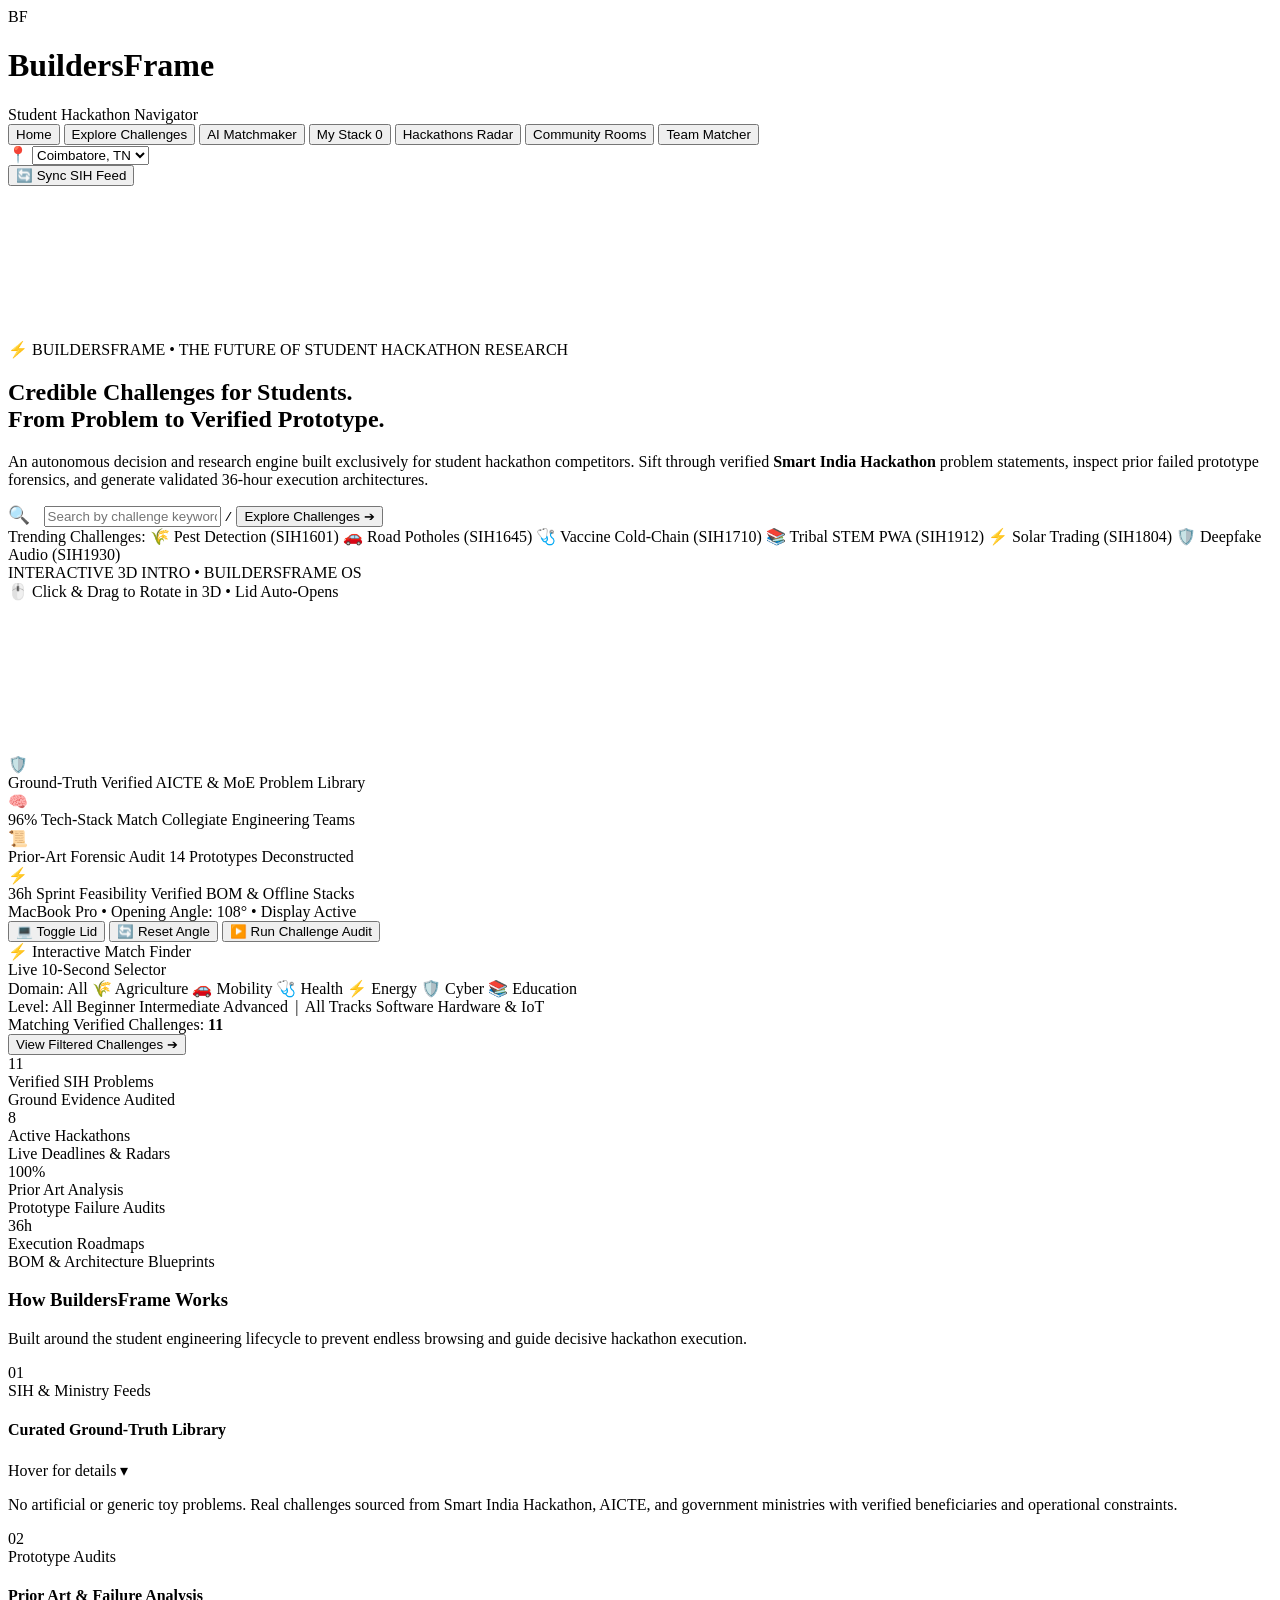
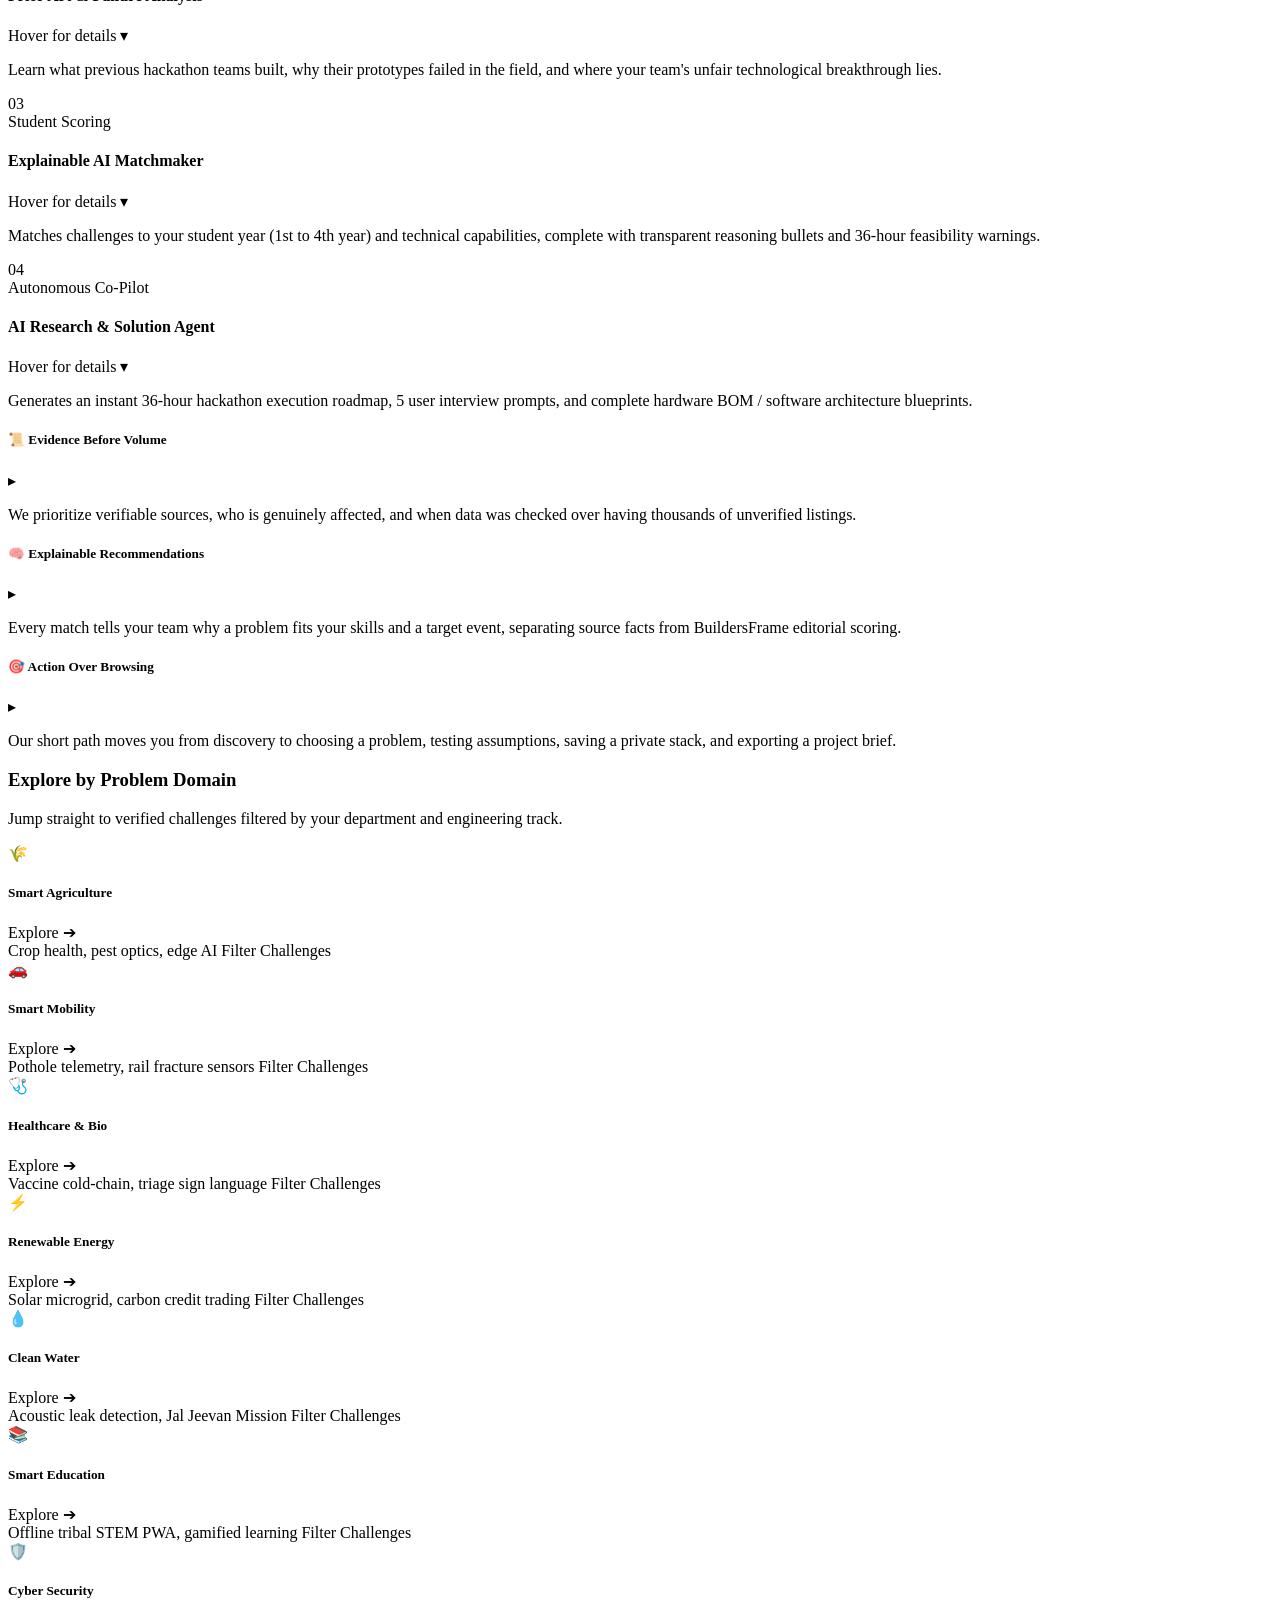
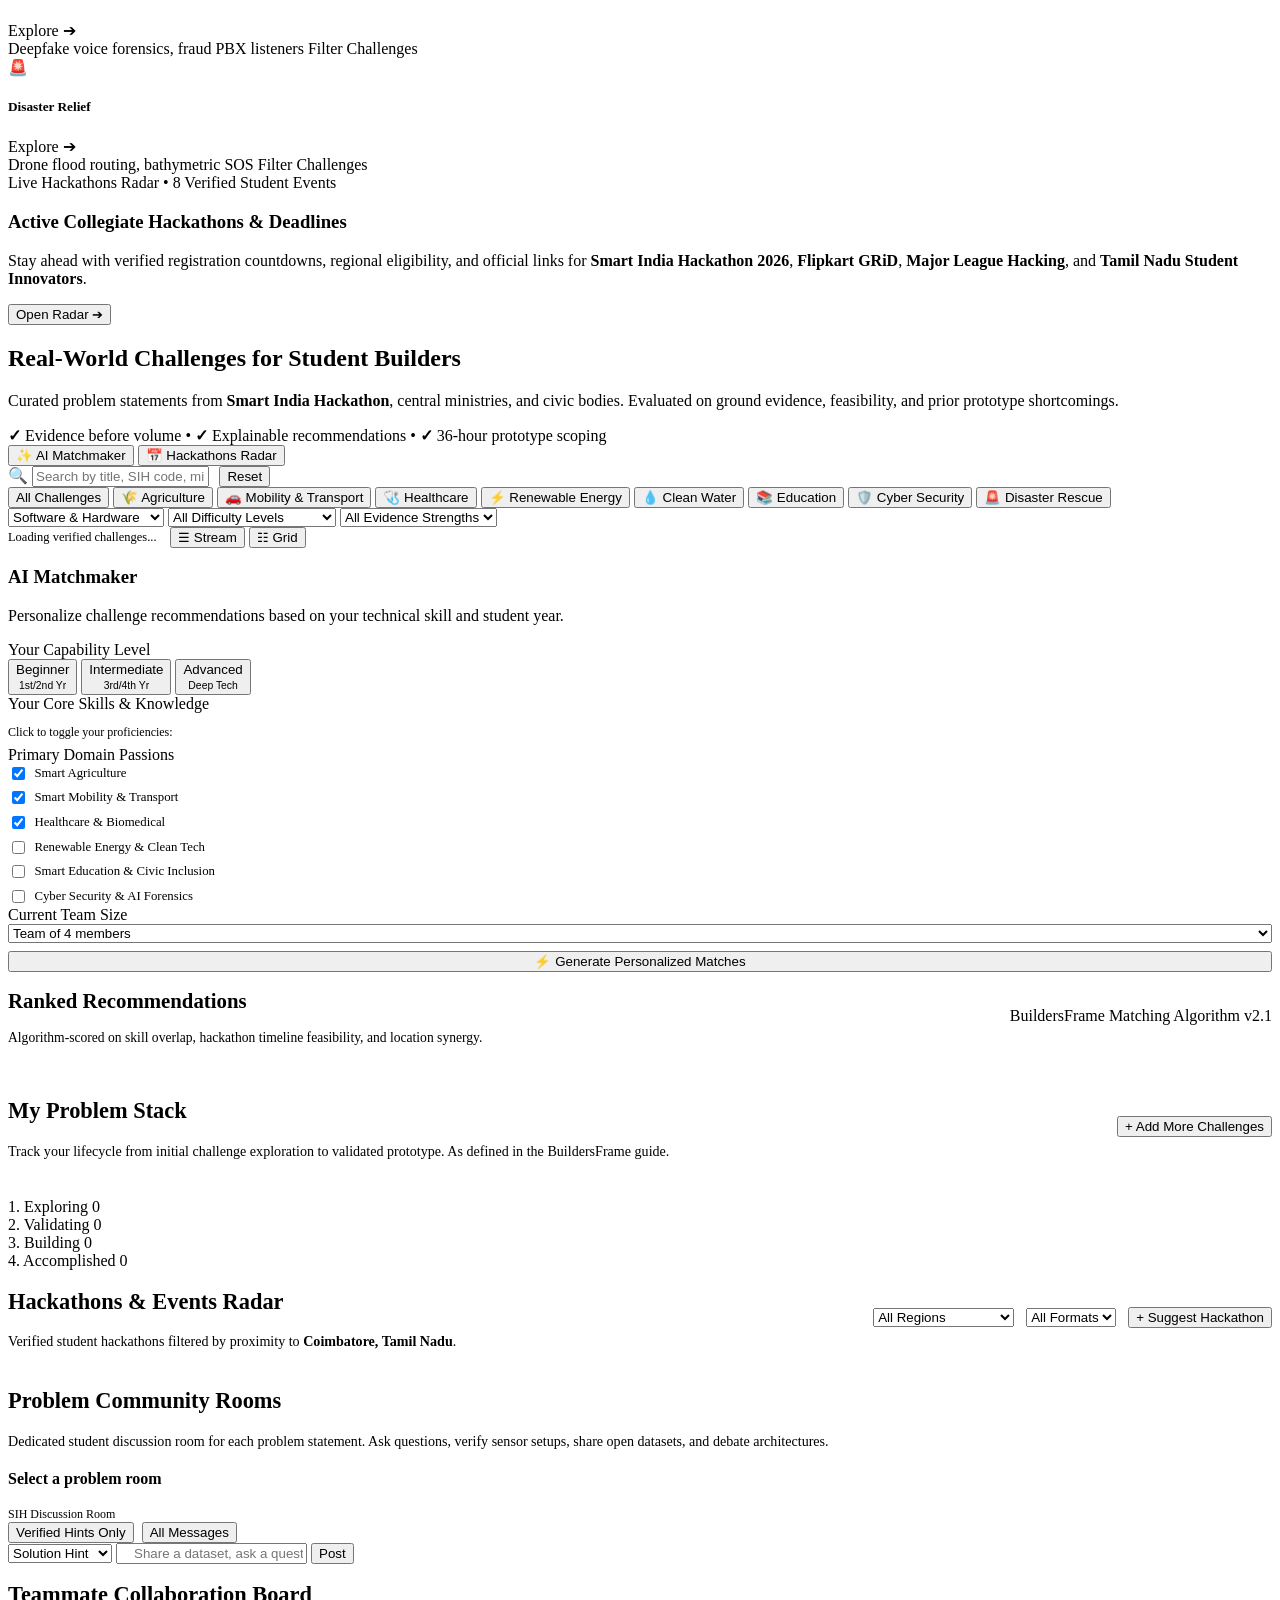
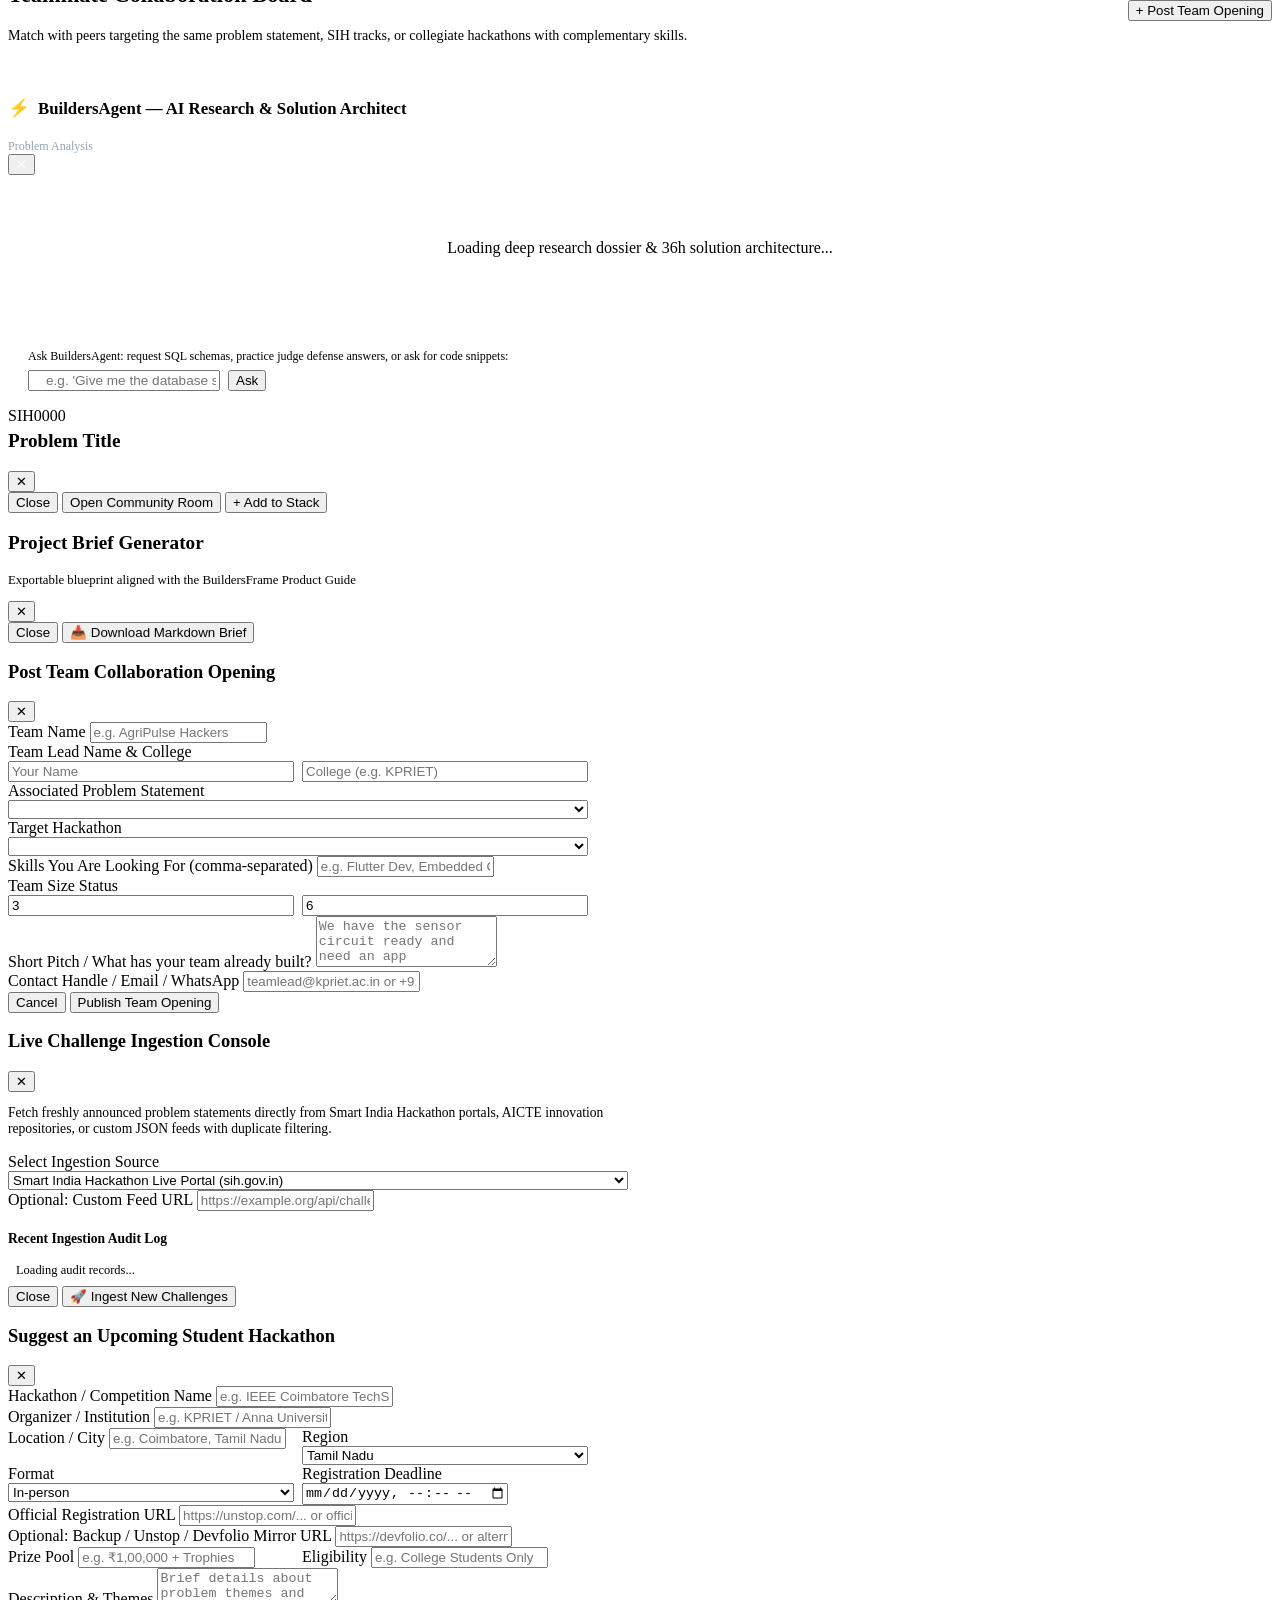
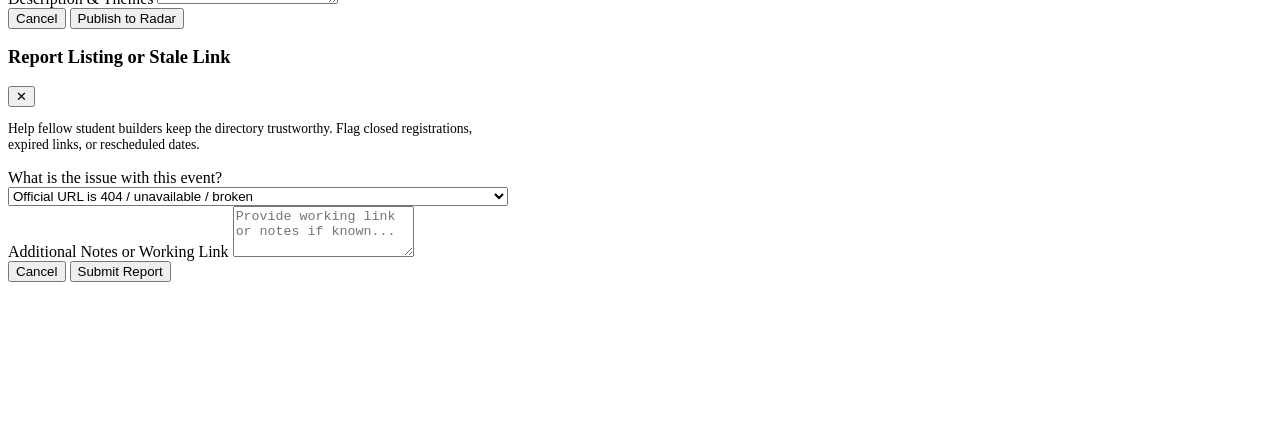
==== commit a68b5283: "feat: 3D interactive MacBook intro scene, BuildersFrame landing hero, and responsive layouts" ====
--- a/static/index.html
+++ b/static/index.html
@@ -125,6 +125,83 @@
             <span class="home-chip" onclick="quickSearchHome('Deepfake Voice SIH1930')">🛡️ Deepfake Audio (SIH1930)</span>
           </div>
 
+          <!-- Interactive 3D MacBook Opening Scene & Showcase -->
+          <div class="macbook-3d-showcase" id="macbook3DShowcase">
+            <div class="macbook-stage-header">
+              <div class="stage-tag-badge">
+                <span class="live-pulse-dot"></span>
+                <span>INTERACTIVE 3D INTRO • BUILDERSFRAME OS</span>
+              </div>
+              <div class="stage-cue-text">
+                <span>🖱️ Click & Drag to Rotate in 3D • Lid Auto-Opens</span>
+              </div>
+            </div>
+
+            <div class="macbook-canvas-wrapper" id="macbookCanvasWrapper">
+              <canvas id="macbook3DCanvas" class="macbook-3d-canvas"></canvas>
+
+              <!-- 3D Floating Spatial Holographic Chips -->
+              <div class="floating-spatial-chip chip-pos-tl" id="spatialChip1">
+                <div class="chip-inner">
+                  <span class="chip-symbol">🛡️</span>
+                  <div class="chip-text">
+                    <span class="chip-title">Ground-Truth Verified</span>
+                    <span class="chip-meta">AICTE & MoE Problem Library</span>
+                  </div>
+                </div>
+              </div>
+
+              <div class="floating-spatial-chip chip-pos-tr" id="spatialChip2">
+                <div class="chip-inner">
+                  <span class="chip-symbol">🧠</span>
+                  <div class="chip-text">
+                    <span class="chip-title">96% Tech-Stack Match</span>
+                    <span class="chip-meta">Collegiate Engineering Teams</span>
+                  </div>
+                </div>
+              </div>
+
+              <div class="floating-spatial-chip chip-pos-bl" id="spatialChip3">
+                <div class="chip-inner">
+                  <span class="chip-symbol">📜</span>
+                  <div class="chip-text">
+                    <span class="chip-title">Prior-Art Forensic Audit</span>
+                    <span class="chip-meta">14 Prototypes Deconstructed</span>
+                  </div>
+                </div>
+              </div>
+
+              <div class="floating-spatial-chip chip-pos-br" id="spatialChip4">
+                <div class="chip-inner">
+                  <span class="chip-symbol">⚡</span>
+                  <div class="chip-text">
+                    <span class="chip-title">36h Sprint Feasibility</span>
+                    <span class="chip-meta">Verified BOM & Offline Stacks</span>
+                  </div>
+                </div>
+              </div>
+            </div>
+
+            <!-- MacBook Interactive Control Bar -->
+            <div class="macbook-control-bar">
+              <div class="macbook-info-pill">
+                <span class="pill-dot"></span>
+                <span id="macbookStatusDisplay">MacBook Pro • Opening Angle: 108° • Display Active</span>
+              </div>
+              <div class="macbook-action-btns">
+                <button type="button" class="btn btn-soft btn-sm" onclick="toggleMacbookLid()" title="Open or close laptop lid">
+                  <span>💻 Toggle Lid</span>
+                </button>
+                <button type="button" class="btn btn-outline btn-sm" onclick="resetMacbookView()" title="Reset 3D camera angle">
+                  <span>🔄 Reset Angle</span>
+                </button>
+                <button type="button" class="btn btn-primary btn-sm" onclick="triggerMacbookTerminalDemo()" title="Run live verification simulation">
+                  <span>▶️ Run Challenge Audit</span>
+                </button>
+              </div>
+            </div>
+          </div>
+
           <!-- Interactive Quick Match Finder Widget -->
           <div class="home-interactive-finder motion-spotlight-card">
             <div class="finder-header-row">
@@ -1087,7 +1164,10 @@
   <!-- Celebratory Confetti Canvas -->
   <canvas id="confettiCanvas" class="confetti-canvas"></canvas>
 
-  <!-- Application Logic -->
+  <!-- Three.js 3D Engine (Self-contained, local) -->
+  <script src="/three.min.js"></script>
+
+  <!-- Application Logic & 3D MacBook Engine -->
   <script src="/app.js"></script>
 </body>
 </html>
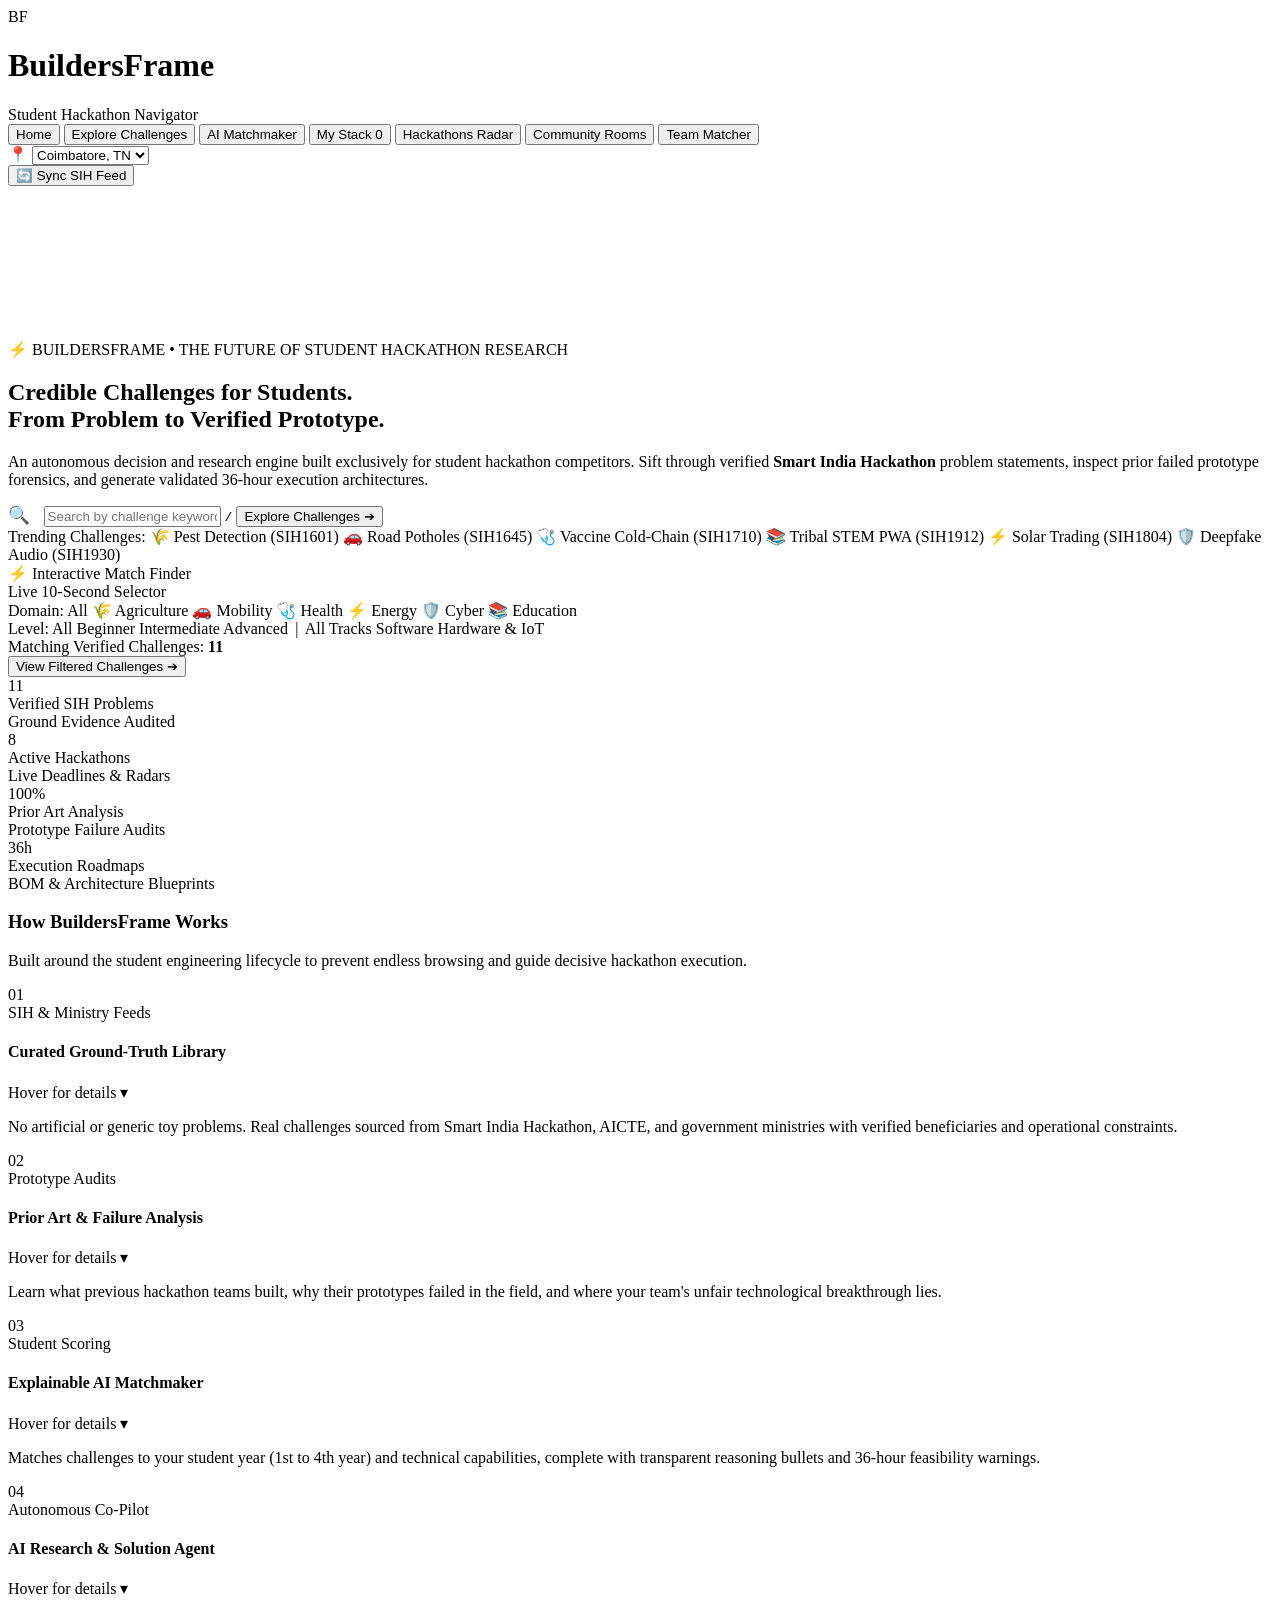
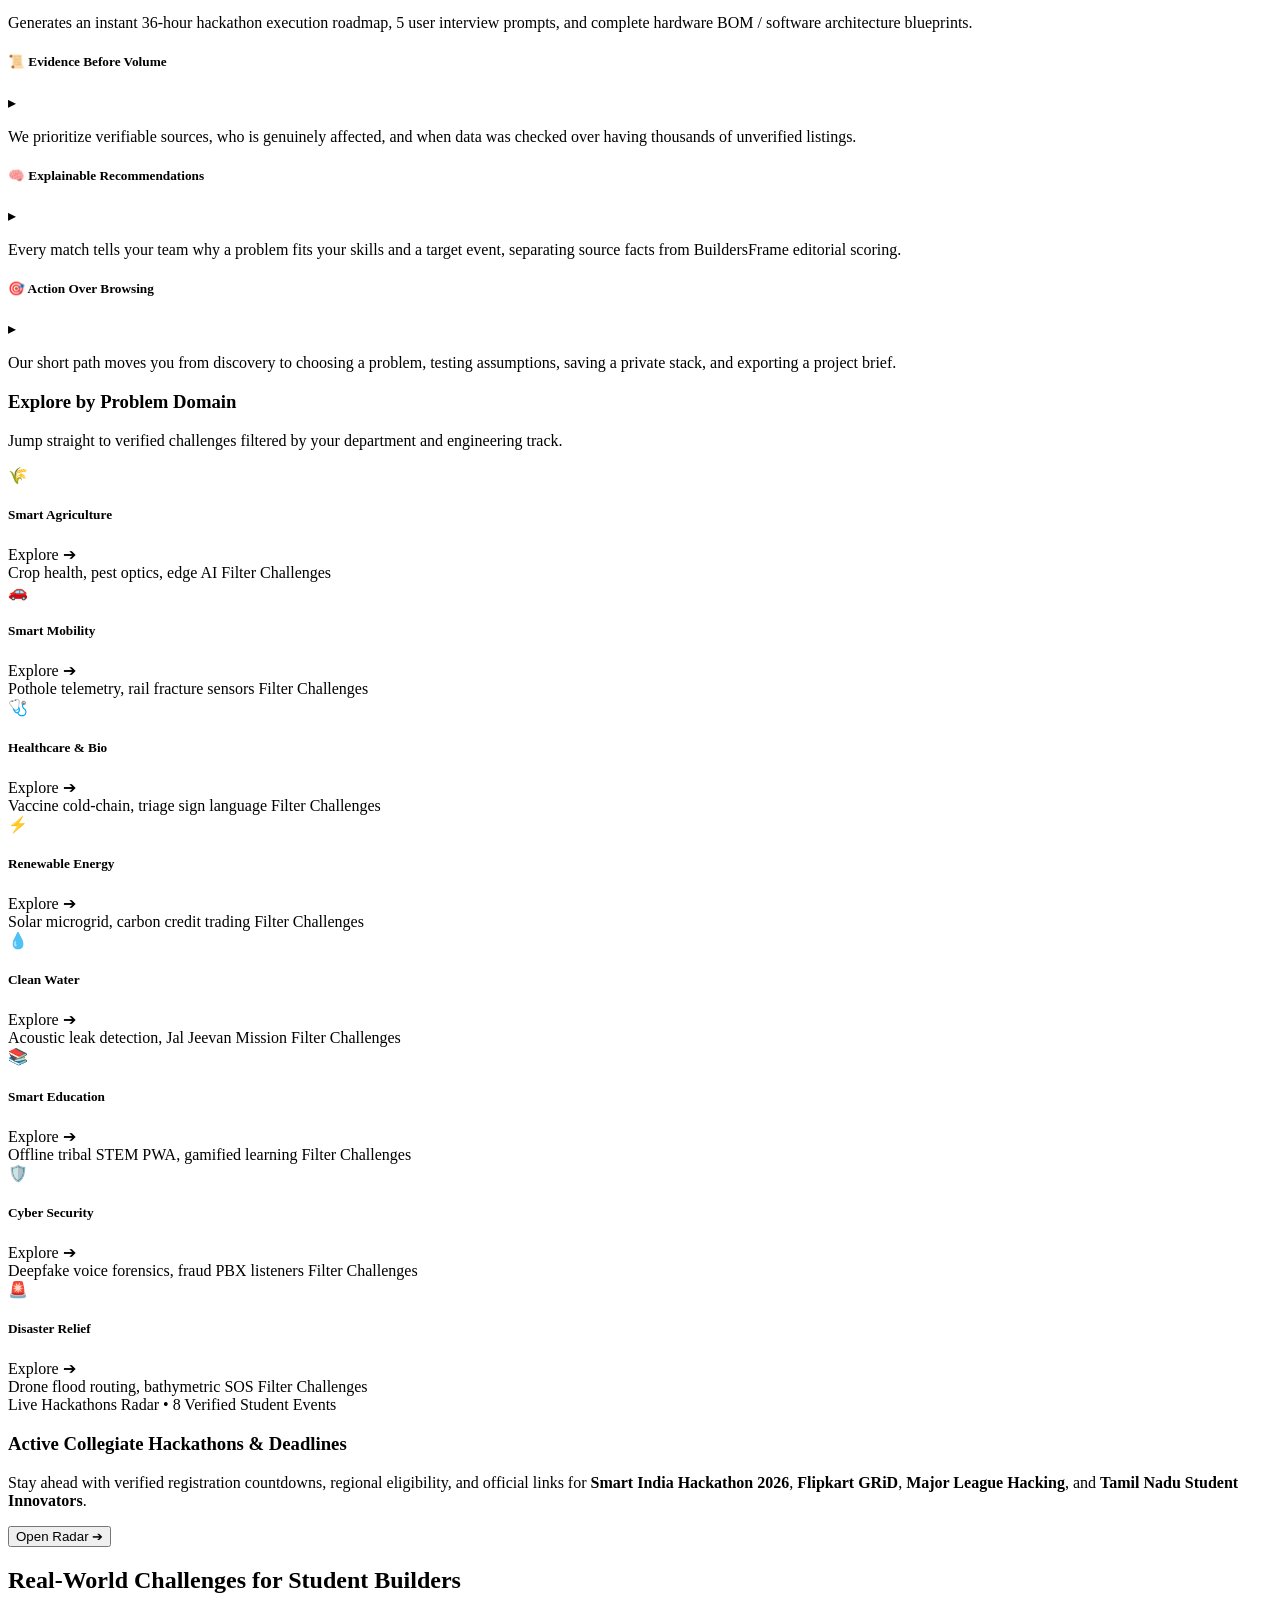
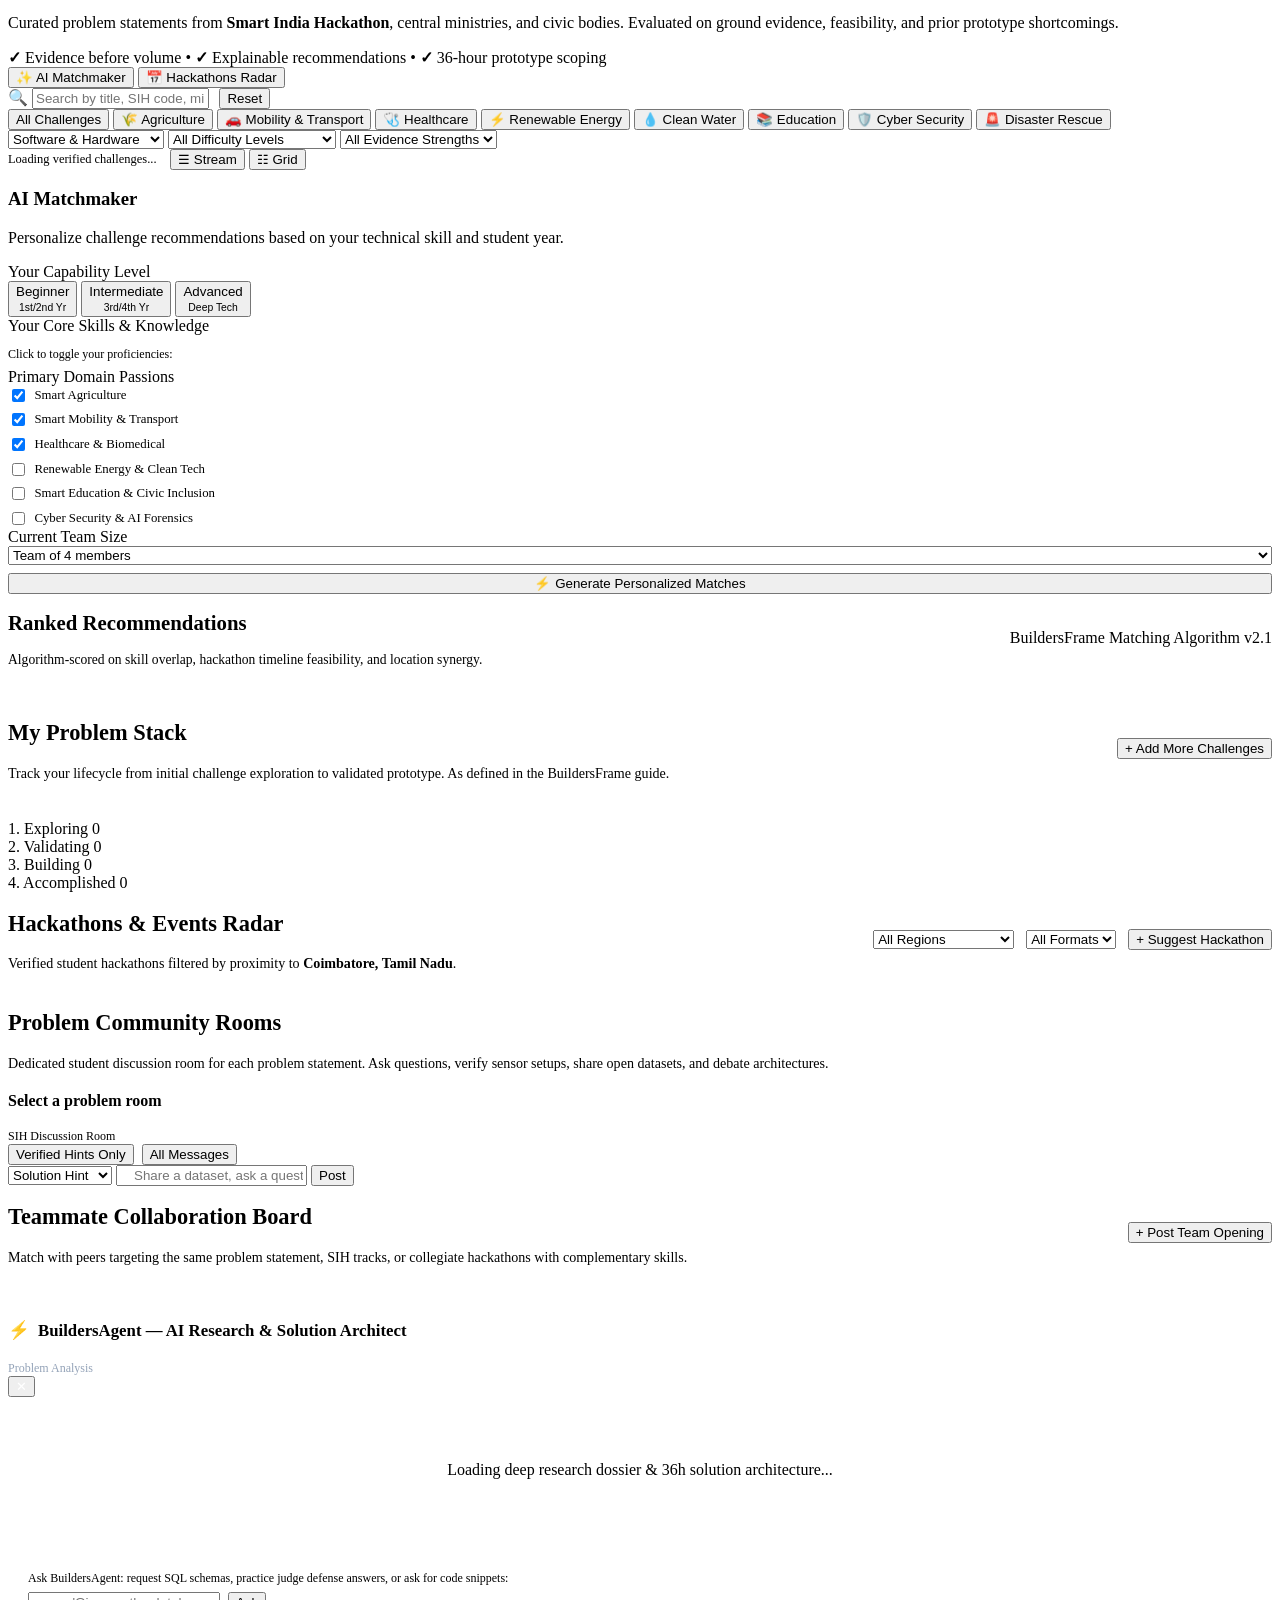
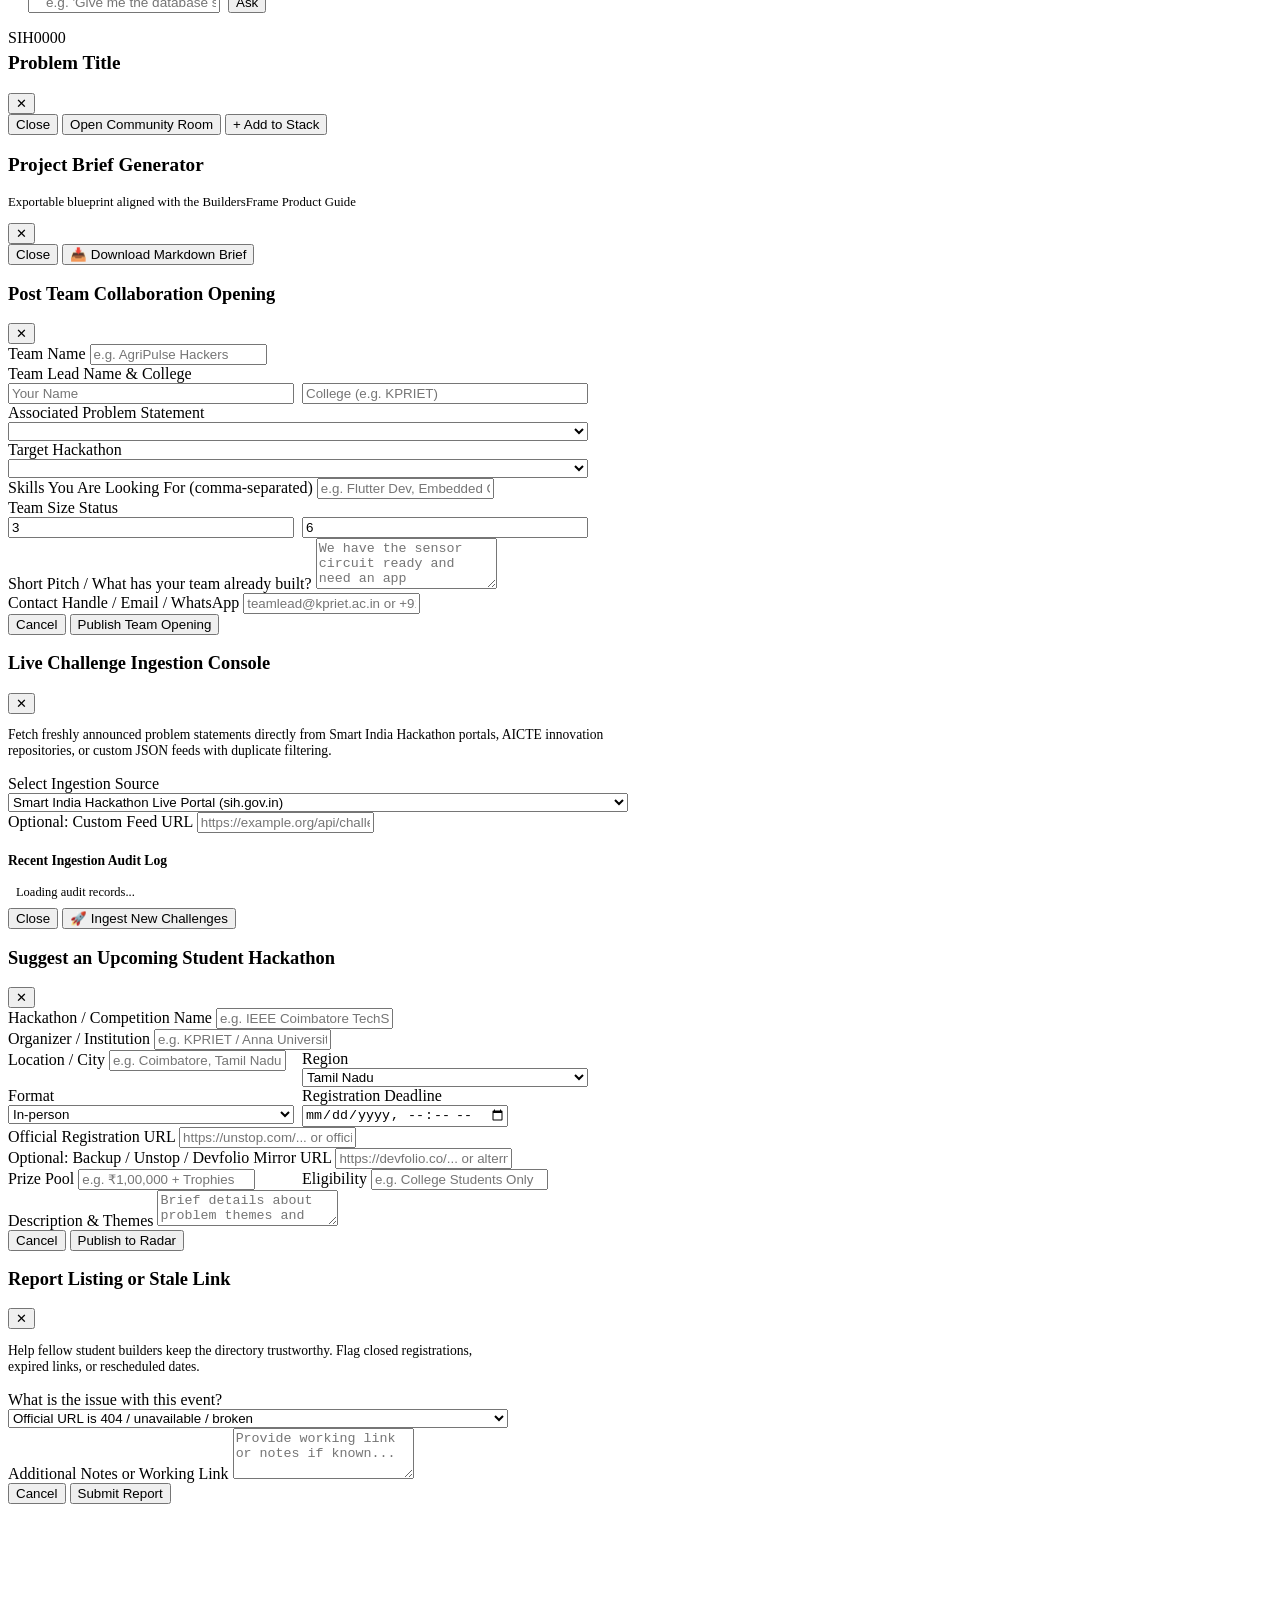
==== commit 9426a9ae: "revert: remove 3D laptop showcase and restore clean Sage & Ivory hero layout" ====
--- a/static/index.html
+++ b/static/index.html
@@ -125,83 +125,6 @@
             <span class="home-chip" onclick="quickSearchHome('Deepfake Voice SIH1930')">🛡️ Deepfake Audio (SIH1930)</span>
           </div>
 
-          <!-- Interactive 3D MacBook Opening Scene & Showcase -->
-          <div class="macbook-3d-showcase" id="macbook3DShowcase">
-            <div class="macbook-stage-header">
-              <div class="stage-tag-badge">
-                <span class="live-pulse-dot"></span>
-                <span>INTERACTIVE 3D INTRO • BUILDERSFRAME OS</span>
-              </div>
-              <div class="stage-cue-text">
-                <span>🖱️ Click & Drag to Rotate in 3D • Lid Auto-Opens</span>
-              </div>
-            </div>
-
-            <div class="macbook-canvas-wrapper" id="macbookCanvasWrapper">
-              <canvas id="macbook3DCanvas" class="macbook-3d-canvas"></canvas>
-
-              <!-- 3D Floating Spatial Holographic Chips -->
-              <div class="floating-spatial-chip chip-pos-tl" id="spatialChip1">
-                <div class="chip-inner">
-                  <span class="chip-symbol">🛡️</span>
-                  <div class="chip-text">
-                    <span class="chip-title">Ground-Truth Verified</span>
-                    <span class="chip-meta">AICTE & MoE Problem Library</span>
-                  </div>
-                </div>
-              </div>
-
-              <div class="floating-spatial-chip chip-pos-tr" id="spatialChip2">
-                <div class="chip-inner">
-                  <span class="chip-symbol">🧠</span>
-                  <div class="chip-text">
-                    <span class="chip-title">96% Tech-Stack Match</span>
-                    <span class="chip-meta">Collegiate Engineering Teams</span>
-                  </div>
-                </div>
-              </div>
-
-              <div class="floating-spatial-chip chip-pos-bl" id="spatialChip3">
-                <div class="chip-inner">
-                  <span class="chip-symbol">📜</span>
-                  <div class="chip-text">
-                    <span class="chip-title">Prior-Art Forensic Audit</span>
-                    <span class="chip-meta">14 Prototypes Deconstructed</span>
-                  </div>
-                </div>
-              </div>
-
-              <div class="floating-spatial-chip chip-pos-br" id="spatialChip4">
-                <div class="chip-inner">
-                  <span class="chip-symbol">⚡</span>
-                  <div class="chip-text">
-                    <span class="chip-title">36h Sprint Feasibility</span>
-                    <span class="chip-meta">Verified BOM & Offline Stacks</span>
-                  </div>
-                </div>
-              </div>
-            </div>
-
-            <!-- MacBook Interactive Control Bar -->
-            <div class="macbook-control-bar">
-              <div class="macbook-info-pill">
-                <span class="pill-dot"></span>
-                <span id="macbookStatusDisplay">MacBook Pro • Opening Angle: 108° • Display Active</span>
-              </div>
-              <div class="macbook-action-btns">
-                <button type="button" class="btn btn-soft btn-sm" onclick="toggleMacbookLid()" title="Open or close laptop lid">
-                  <span>💻 Toggle Lid</span>
-                </button>
-                <button type="button" class="btn btn-outline btn-sm" onclick="resetMacbookView()" title="Reset 3D camera angle">
-                  <span>🔄 Reset Angle</span>
-                </button>
-                <button type="button" class="btn btn-primary btn-sm" onclick="triggerMacbookTerminalDemo()" title="Run live verification simulation">
-                  <span>▶️ Run Challenge Audit</span>
-                </button>
-              </div>
-            </div>
-          </div>
-
           <!-- Interactive Quick Match Finder Widget -->
           <div class="home-interactive-finder motion-spotlight-card">
             <div class="finder-header-row">
@@ -1164,10 +1087,7 @@
   <!-- Celebratory Confetti Canvas -->
   <canvas id="confettiCanvas" class="confetti-canvas"></canvas>
 
-  <!-- Three.js 3D Engine (Self-contained, local) -->
-  <script src="/three.min.js"></script>
-
-  <!-- Application Logic & 3D MacBook Engine -->
+  <!-- Application Logic -->
   <script src="/app.js"></script>
 </body>
 </html>
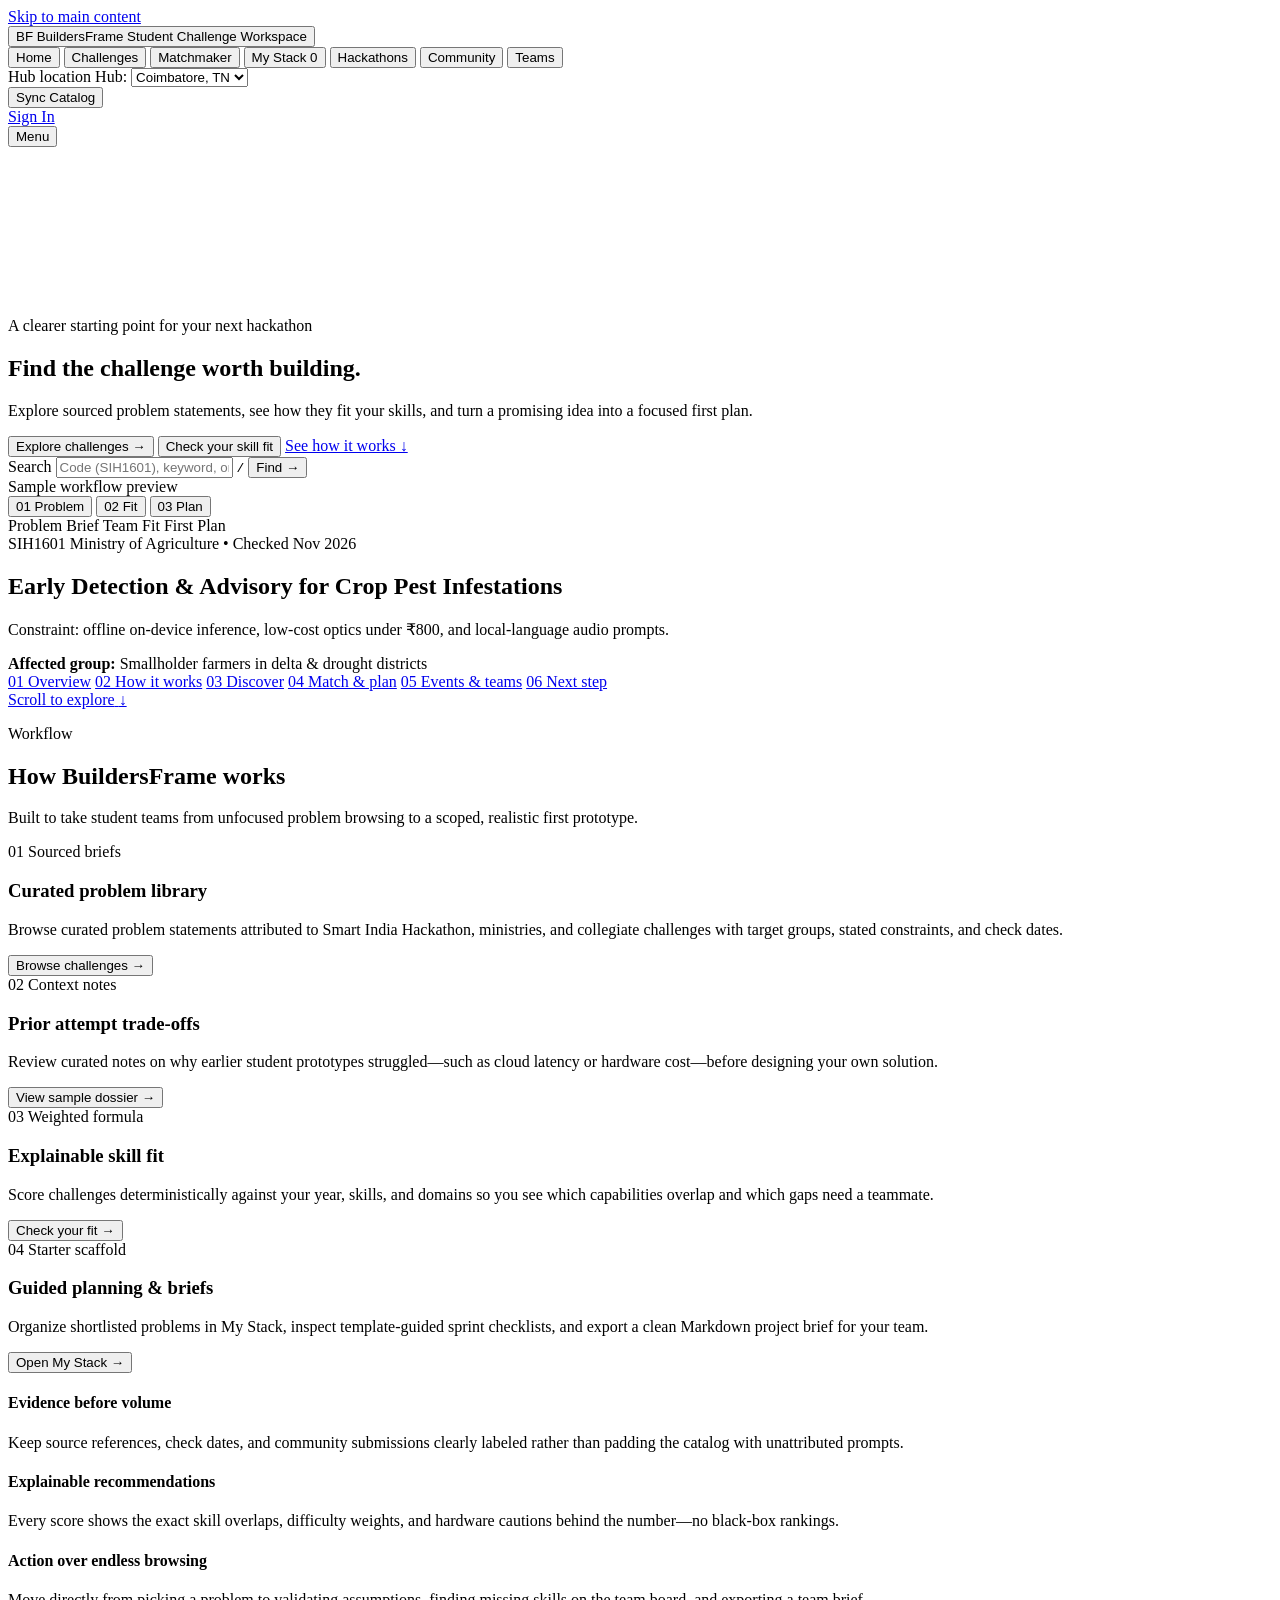
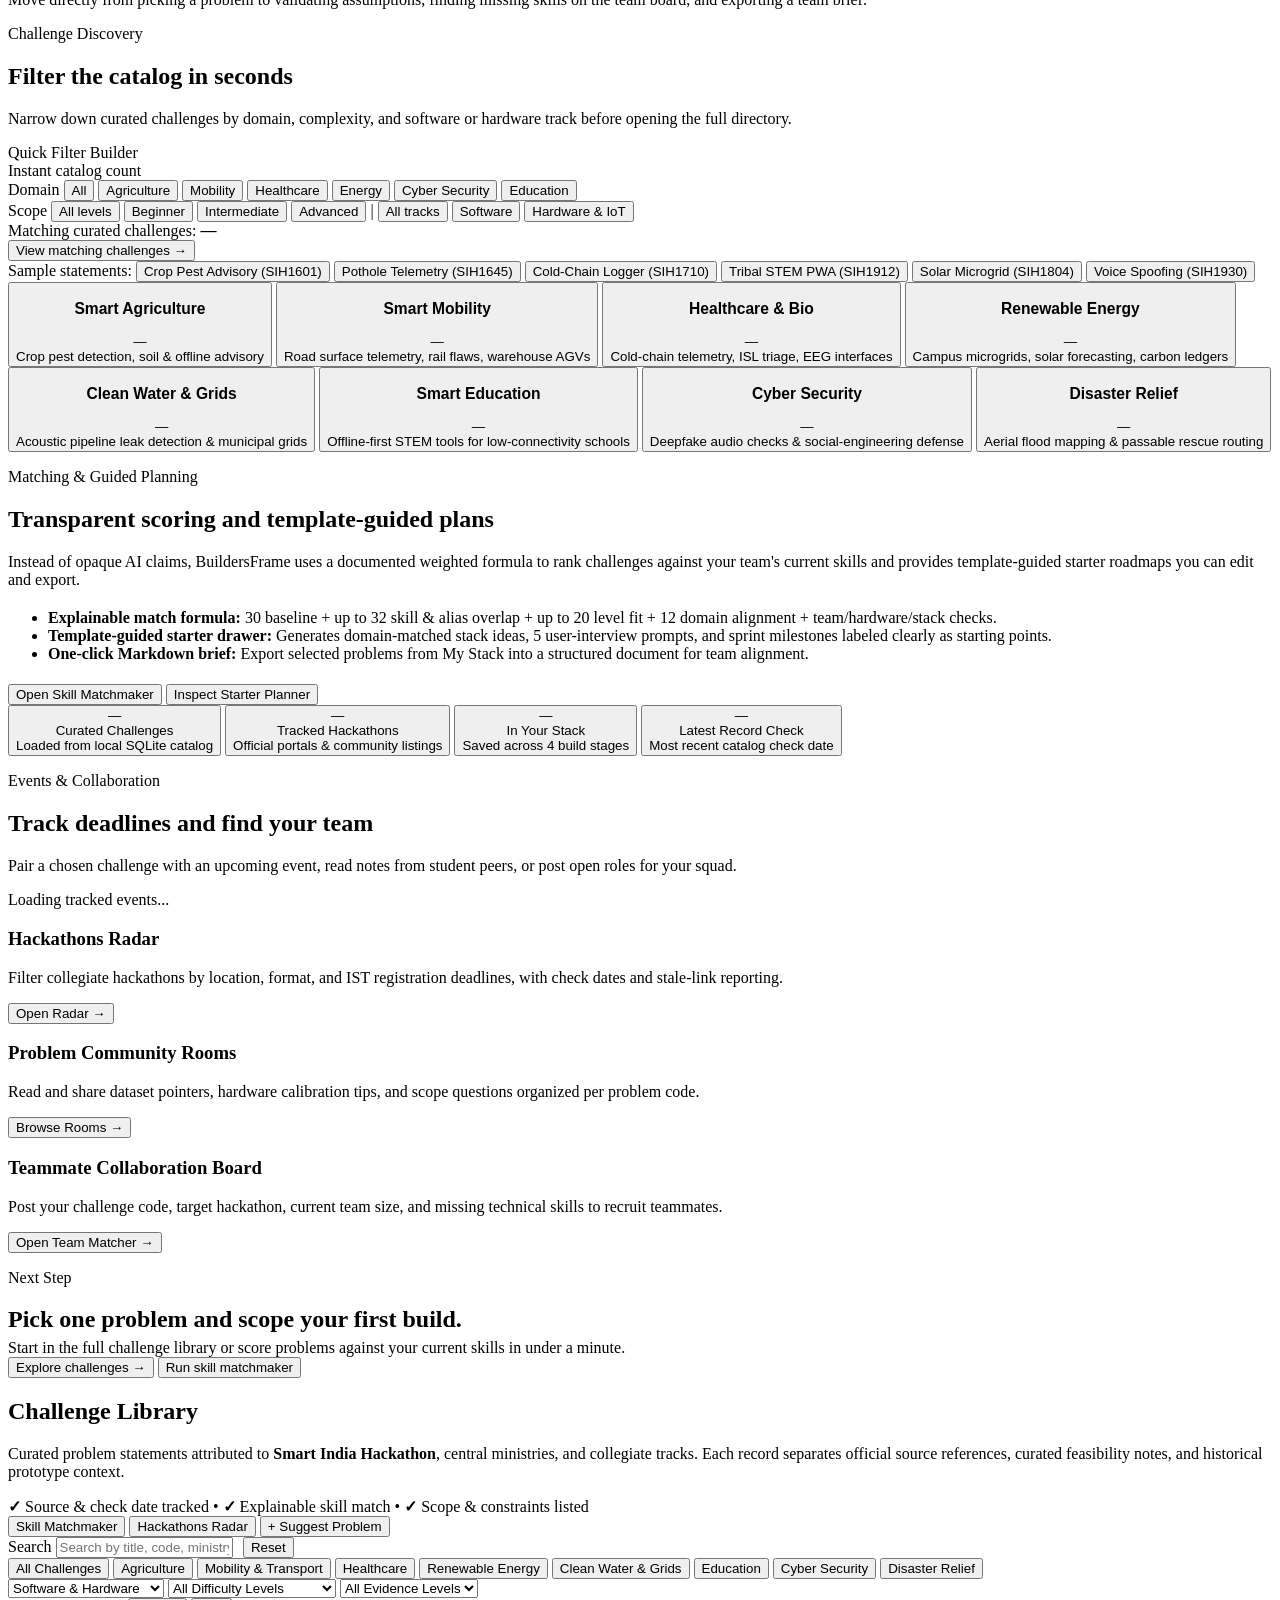
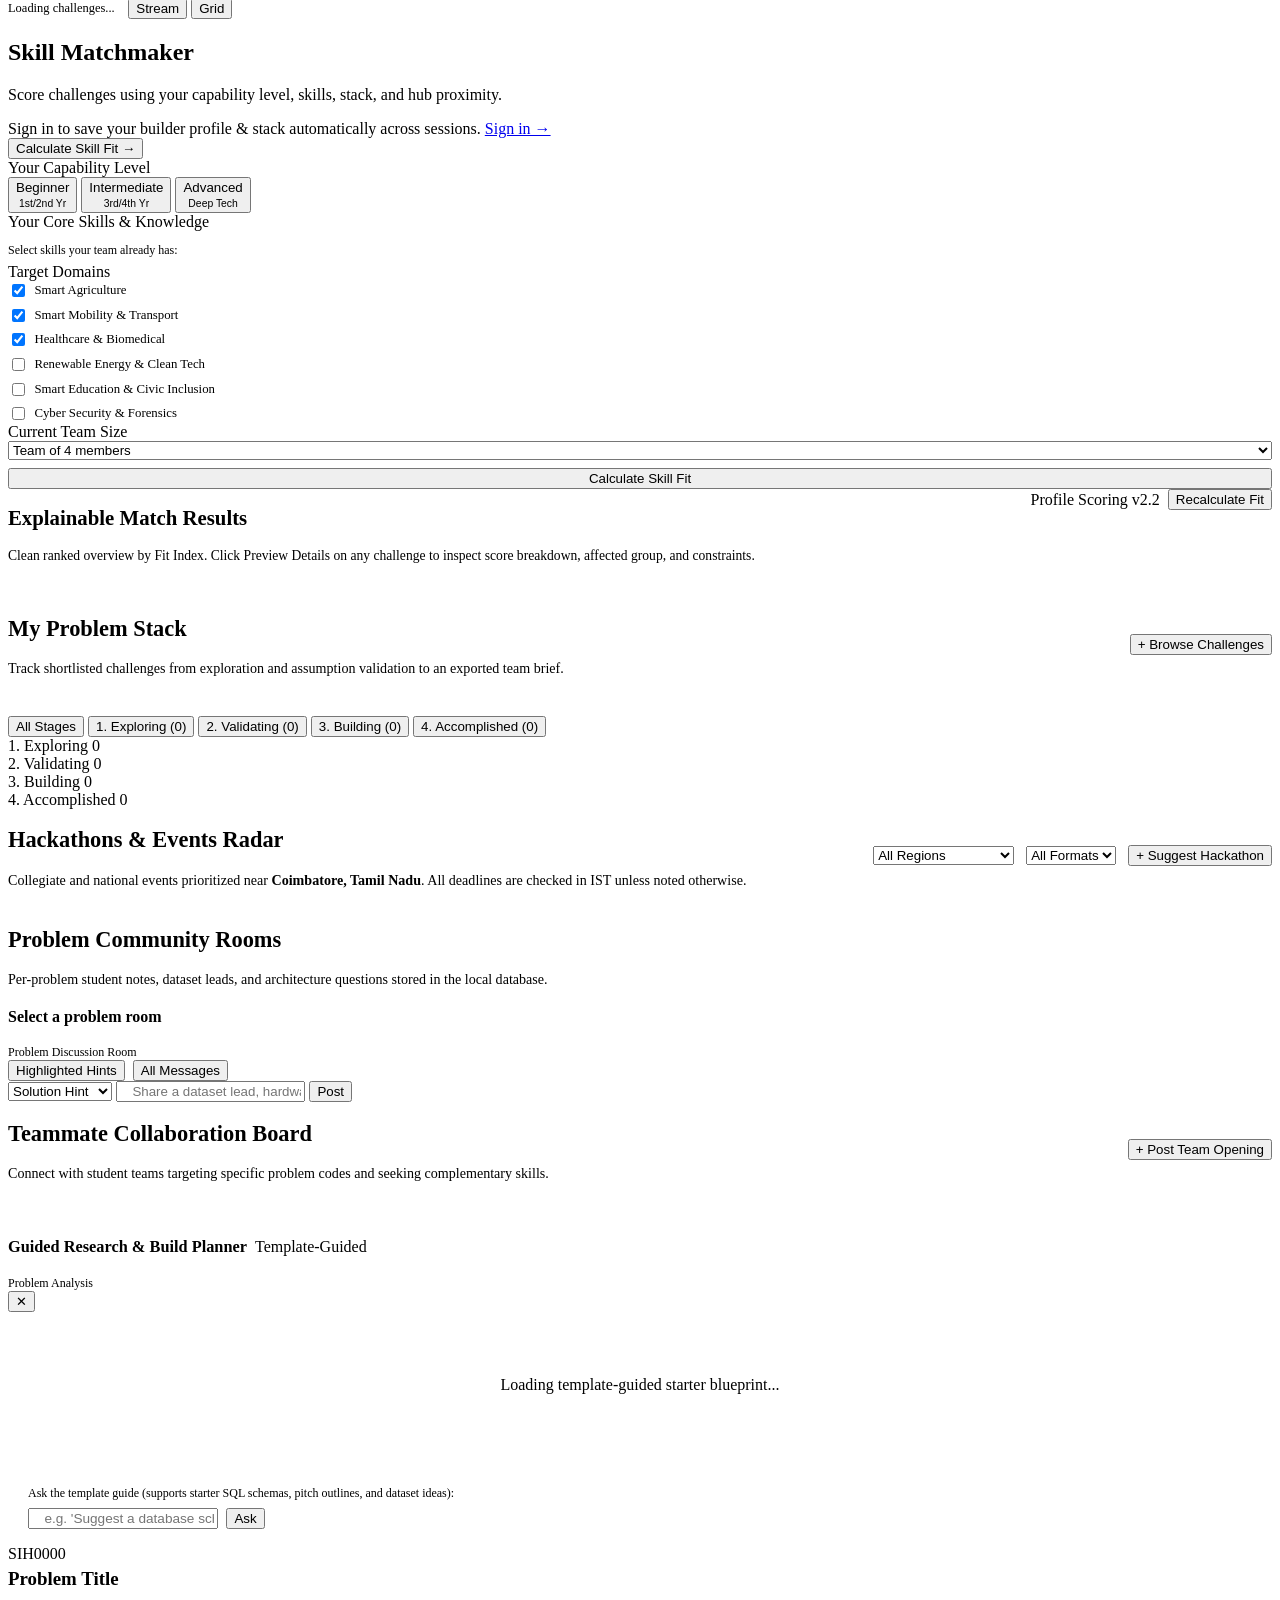
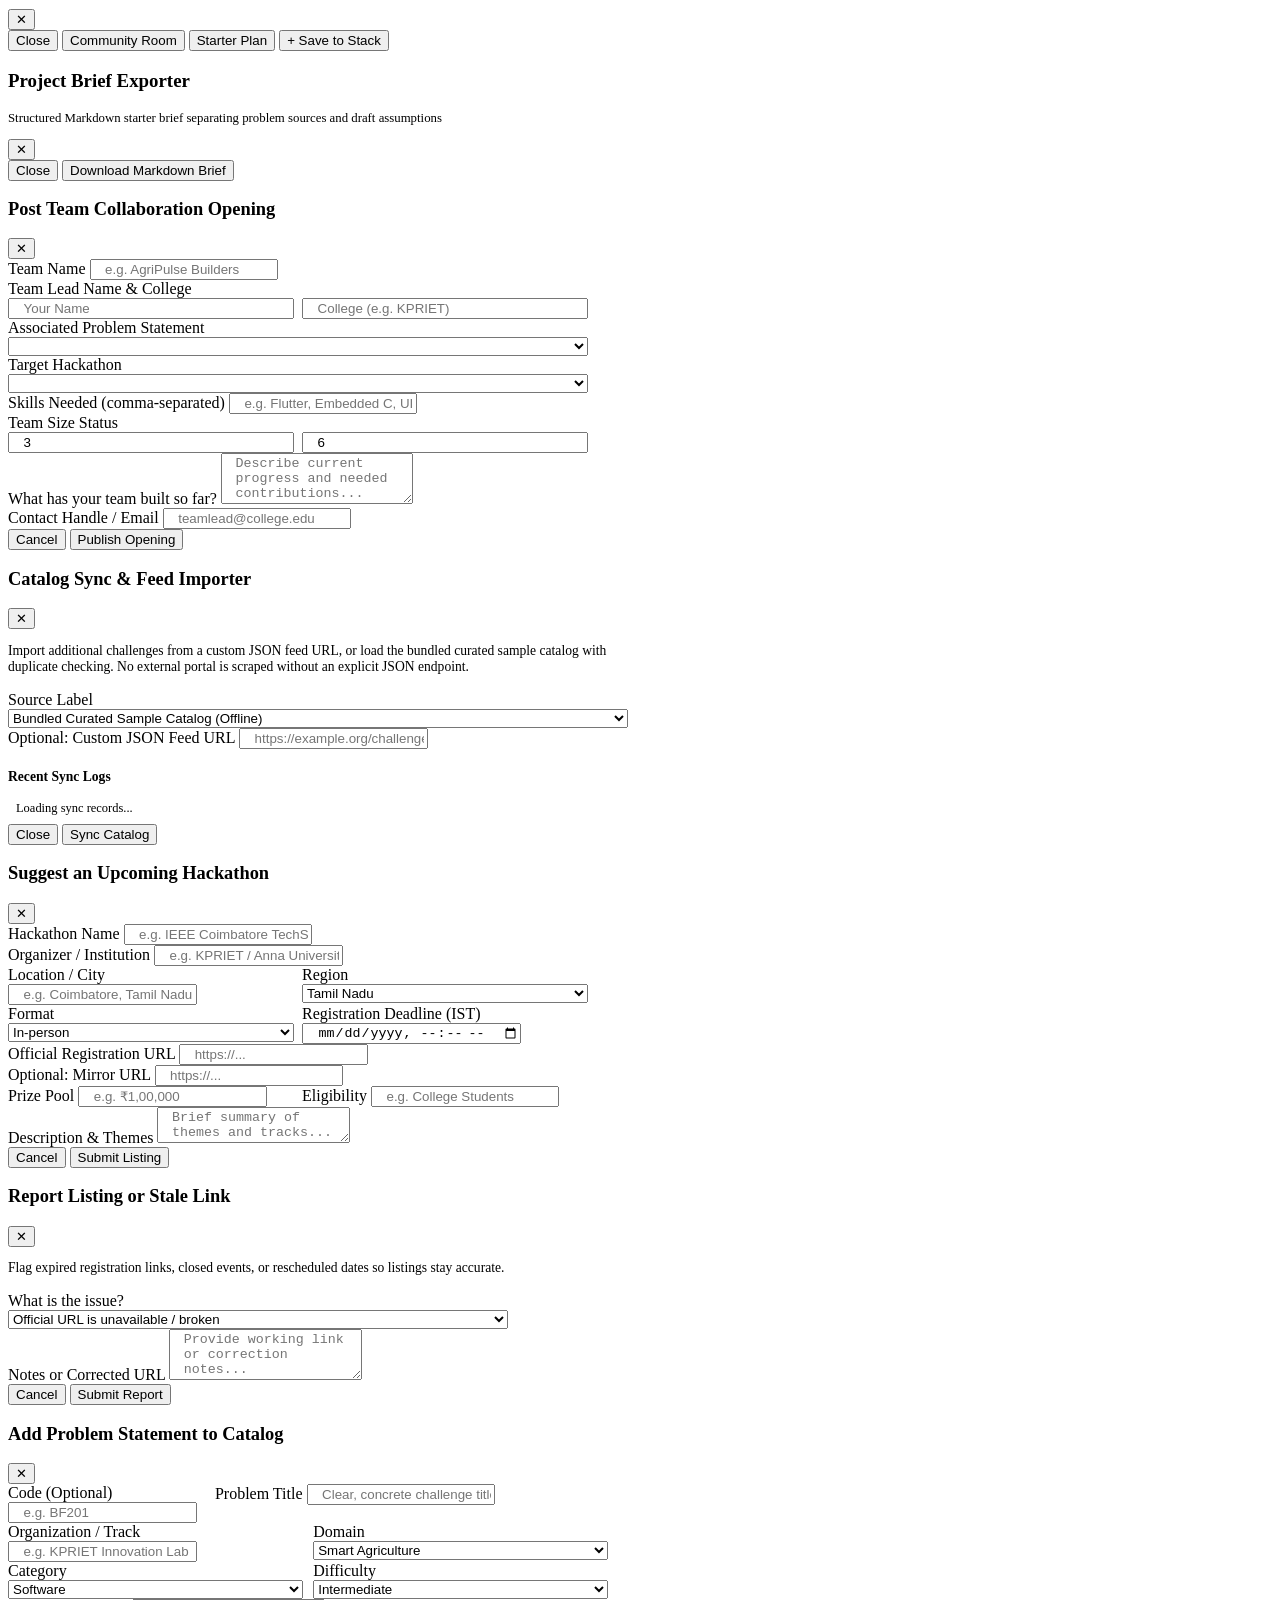
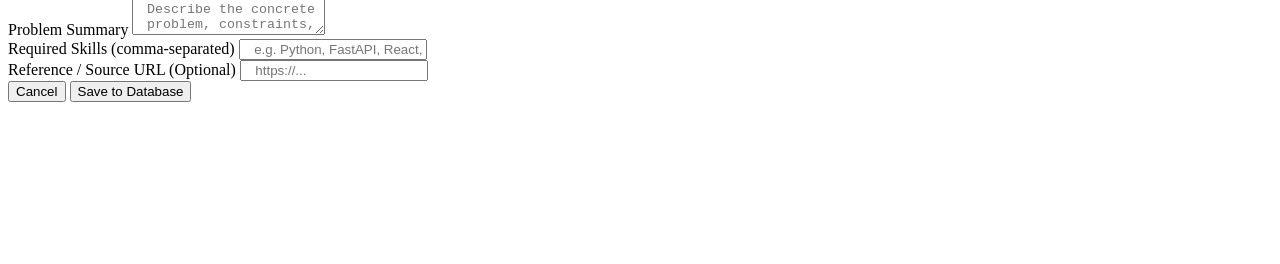
==== commit 727dc5b0: "feat: SQLite auth, profile matchmaker, clean preview cards, Antigravity Studio 2.0, pytest & skills" ====
--- a/static/index.html
+++ b/static/index.html
@@ -3,59 +3,60 @@
 <head>
   <meta charset="UTF-8">
   <meta name="viewport" content="width=device-width, initial-scale=1.0">
-  <title>BuildersFrame — Credible Challenges & Hackathon Navigator for Students</title>
-  <meta name="description" content="Discover real-world hackathon challenges from Smart India Hackathon, judge evidence, match strengths, and move from discovery to a first build.">
-  <link rel="icon" href="data:image/svg+xml,<svg xmlns='http://www.w3.org/2000/svg' viewBox='0 0 100 100'><rect width='100' height='100' rx='20' fill='%230f172a'/><text x='50%' y='68%' font-size='55' font-weight='bold' fill='white' text-anchor='middle' font-family='sans-serif'>BF</text></svg>">
+  <title>BuildersFrame — Hackathon Challenge Discovery & Planning for Students</title>
+  <meta name="description" content="Explore sourced hackathon challenges, evaluate fit against your skills, track selected problems, and turn ideas into a focused first build plan.">
+  <link rel="icon" href="data:image/svg+xml,<svg xmlns='http://www.w3.org/2000/svg' viewBox='0 0 100 100'><rect width='100' height='100' rx='20' fill='%2316241B'/><text x='50%' y='66%' font-size='52' font-weight='700' fill='%23FAF9EF' text-anchor='middle' font-family='sans-serif'>BF</text></svg>">
   <link rel="preconnect" href="https://fonts.googleapis.com">
   <link rel="preconnect" href="https://fonts.gstatic.com" crossorigin>
   <link href="https://fonts.googleapis.com/css2?family=Plus+Jakarta+Sans:wght@400;500;600;700;800&family=Space+Grotesk:wght@600;700&family=JetBrains+Mono:wght@400;500;700&display=swap" rel="stylesheet">
-  <link rel="stylesheet" href="/style.css">
+  <link rel="stylesheet" href="/style.css?v=20261125d">
 </head>
 <body>
+  <a class="skip-link" href="#mainContent">Skip to main content</a>
 
   <!-- Top App Navigation Bar -->
   <header class="app-header">
     <div class="header-container">
-      <div class="brand-wrapper" onclick="switchView('home')">
-        <div class="brand-logo">BF</div>
-        <div class="brand-text">
-          <h1>BuildersFrame</h1>
-          <span class="brand-tagline">Student Hackathon Navigator</span>
-        </div>
-      </div>
-
-      <!-- Navigation Tabs -->
-      <nav class="main-nav" id="mainNav">
-        <div class="nav-indicator-pill" id="navIndicatorPill"></div>
-        <button class="nav-item active" data-view="home" onclick="switchView('home')">
+      <button type="button" class="brand-wrapper" onclick="switchView('home')" aria-label="BuildersFrame home">
+        <span class="brand-logo" aria-hidden="true">BF</span>
+        <span class="brand-text">
+          <span class="brand-title">BuildersFrame</span>
+          <span class="brand-tagline">Student Challenge Workspace</span>
+        </span>
+      </button>
+
+      <!-- Desktop Navigation Tabs -->
+      <nav class="main-nav" id="mainNav" aria-label="Primary sections">
+        <div class="nav-indicator-pill" id="navIndicatorPill" aria-hidden="true"></div>
+        <button type="button" class="nav-item active" data-view="home" onclick="switchView('home')">
           <span>Home</span>
         </button>
-        <button class="nav-item" data-view="discovery" onclick="switchView('discovery')">
-          <span>Explore Challenges</span>
+        <button type="button" class="nav-item" data-view="discovery" onclick="switchView('discovery')">
+          <span>Challenges</span>
         </button>
-        <button class="nav-item" data-view="matchmaker" onclick="switchView('matchmaker')">
-          <span>AI Matchmaker</span>
+        <button type="button" class="nav-item" data-view="matchmaker" onclick="switchView('matchmaker')">
+          <span>Matchmaker</span>
         </button>
-        <button class="nav-item" data-view="stack" onclick="switchView('stack')">
+        <button type="button" class="nav-item" data-view="stack" onclick="switchView('stack')">
           <span>My Stack</span>
           <span class="nav-badge" id="stackCountBadge">0</span>
         </button>
-        <button class="nav-item" data-view="hackathons" onclick="switchView('hackathons')">
-          <span>Hackathons Radar</span>
+        <button type="button" class="nav-item" data-view="hackathons" onclick="switchView('hackathons')">
+          <span>Hackathons</span>
         </button>
-        <button class="nav-item" data-view="community" onclick="switchView('community')">
-          <span>Community Rooms</span>
+        <button type="button" class="nav-item" data-view="community" onclick="switchView('community')">
+          <span>Community</span>
         </button>
-        <button class="nav-item" data-view="collaboration" onclick="switchView('collaboration')">
-          <span>Team Matcher</span>
+        <button type="button" class="nav-item" data-view="collaboration" onclick="switchView('collaboration')">
+          <span>Teams</span>
         </button>
       </nav>
 
-      <!-- Header Quick Actions -->
+      <!-- Header Actions & Mobile Menu Control -->
       <div class="header-actions">
-        <!-- Location Picker -->
-        <div class="location-indicator" title="Your current detected hub">
-          <span>📍</span>
+        <div class="location-indicator desktop-only-control" title="Filter nearby hackathons and recommendations">
+          <label for="userLocationSelect" class="sr-only">Hub location</label>
+          <span class="loc-pin" aria-hidden="true">Hub:</span>
           <select id="userLocationSelect" onchange="handleLocationChange(this.value)">
             <option value="Coimbatore, Tamil Nadu" selected>Coimbatore, TN</option>
             <option value="Chennai, Tamil Nadu">Chennai, TN</option>
@@ -65,492 +66,613 @@
           </select>
         </div>
 
-        <!-- Sync / Fetch Live Challenges -->
-        <button class="btn btn-outline btn-sm" onclick="openFetchModal()" title="Fetch recent problem statements from SIH & online feeds">
-          <span>🔄 Sync SIH Feed</span>
+        <button type="button" class="btn btn-outline btn-sm desktop-only-control" onclick="openFetchModal()" title="Sync curated problem catalog or load a custom JSON feed">
+          <span>Sync Catalog</span>
         </button>
+
+        <div id="headerAuthContainer" class="desktop-only-control header-auth-container">
+          <a href="/login" class="btn btn-primary btn-sm" id="headerLoginLink">Sign In</a>
+        </div>
+
+        <button type="button" class="btn btn-outline btn-sm mobile-menu-toggle" id="mobileMenuBtn" aria-expanded="false" aria-controls="mobileNavDrawer" onclick="toggleMobileMenu()">
+          <span id="mobileMenuBtnLabel">Menu</span>
+        </button>
       </div>
     </div>
+
+    <!-- Accessible Mobile / Tablet Navigation Drawer -->
+    <div class="mobile-nav-drawer" id="mobileNavDrawer" hidden>
+      <div class="mobile-nav-inner">
+        <nav class="mobile-nav-links" aria-label="Mobile navigation">
+          <button type="button" class="mobile-nav-item active" data-view="home" onclick="switchViewFromMobile('home')">Home</button>
+          <button type="button" class="mobile-nav-item" data-view="discovery" onclick="switchViewFromMobile('discovery')">Explore Challenges</button>
+          <button type="button" class="mobile-nav-item" data-view="matchmaker" onclick="switchViewFromMobile('matchmaker')">Skill Matchmaker</button>
+          <button type="button" class="mobile-nav-item" data-view="stack" onclick="switchViewFromMobile('stack')">
+            <span>My Problem Stack</span>
+            <span class="nav-badge" id="mobileStackBadge">0</span>
+          </button>
+          <button type="button" class="mobile-nav-item" data-view="hackathons" onclick="switchViewFromMobile('hackathons')">Hackathons Radar</button>
+          <button type="button" class="mobile-nav-item" data-view="community" onclick="switchViewFromMobile('community')">Community Rooms</button>
+          <button type="button" class="mobile-nav-item" data-view="collaboration" onclick="switchViewFromMobile('collaboration')">Team Matcher</button>
+        </nav>
+
+        <div class="mobile-nav-utilities">
+          <div class="mobile-utility-row">
+            <label for="mobileLocationSelect">Location hub</label>
+            <select id="mobileLocationSelect" class="filter-select" onchange="syncLocationFromMobile(this.value)">
+              <option value="Coimbatore, Tamil Nadu" selected>Coimbatore, TN</option>
+              <option value="Chennai, Tamil Nadu">Chennai, TN</option>
+              <option value="Bengaluru, Karnataka">Bengaluru, KA</option>
+              <option value="Pan-India">Pan-India</option>
+              <option value="Global / Online">Global / Online</option>
+            </select>
+          </div>
+          <button type="button" class="btn btn-outline btn-sm" style="width:100%;" onclick="closeMobileMenu(); openFetchModal();">
+            Sync Challenge Catalog
+          </button>
+          <div id="mobileAuthContainer" class="mobile-auth-container">
+            <a href="/login" class="btn btn-primary btn-sm" style="width:100%; justify-content:center;" id="mobileLoginLink">Sign In / Create Builder Account</a>
+          </div>
+        </div>
+      </div>
+    </div>
+    <div class="scroll-progress-bar" id="scrollProgressBar" aria-hidden="true"></div>
   </header>
 
   <!-- Main Container -->
-  <main class="app-container">
-
-    <!-- 0. WELCOMING HOME PAGE VIEW (Centered Search & Platform Blueprint) -->
-    <section id="homeView" class="view-section active">
+  <main class="app-container" id="mainContent">
+
+    <!-- 0. HOME PAGE VIEW (Full-Viewport Opening Moment + Editorial Story Flow) -->
+    <section id="homeView" class="view-section active" aria-label="BuildersFrame overview">
       <div class="home-page-container">
-        <!-- Center Search Hero Section -->
-        <div class="home-hero-center">
-          <!-- Interactive Particle Mesh Canvas -->
-          <canvas id="heroMeshCanvas" class="hero-mesh-canvas"></canvas>
-
-          <div class="home-badge-pill">
-            <span>⚡</span>
-            <span class="text-shimmer">BUILDERSFRAME • THE FUTURE OF STUDENT HACKATHON RESEARCH</span>
-          </div>
-
-          <h2 class="home-hero-title">
-            Credible Challenges for Students.<br>
-            <span class="text-shimmer">From Problem to Verified Prototype.</span>
-          </h2>
-
-          <p class="home-hero-subtitle">
-            An autonomous decision and research engine built exclusively for student hackathon competitors. Sift through verified <strong>Smart India Hackathon</strong> problem statements, inspect prior failed prototype forensics, and generate validated 36-hour execution architectures.
-          </p>
-
-          <!-- Large Center Search Bar -->
-          <form class="home-center-search-box" onsubmit="event.preventDefault(); handleHomeCenterSearch();">
-            <div class="home-search-bar">
-              <span style="font-size:1.1rem; color:var(--text-subtle); margin-right:0.6rem;">🔍</span>
-              <input type="text" id="homeSearchInput" class="home-search-input" placeholder="Search by challenge keyword, SIH code (e.g. SIH1601), ministry, or skill..." required autocomplete="off" oninput="handleHomeSearchInput(this.value)">
-              <button type="button" id="homeSearchClearBtn" class="search-clear-btn" onclick="clearHomeSearch()" style="display:none;" title="Clear search">✕</button>
-              <kbd class="search-key-badge" title="Press '/' on keyboard to focus search">/</kbd>
-              <button type="submit" class="home-search-btn">
-                <span>Explore Challenges</span>
-                <span>➔</span>
-              </button>
-            </div>
-            <!-- Live Instant Search Suggestions -->
-            <div id="homeSearchSuggestions" class="home-search-suggestions"></div>
-          </form>
-
-          <!-- Trending Search Chips -->
-          <div class="home-trending-tags">
-            <span class="home-trending-label">Trending Challenges:</span>
-            <span class="home-chip" onclick="quickSearchHome('Crop Pest SIH1601')">🌾 Pest Detection (SIH1601)</span>
-            <span class="home-chip" onclick="quickSearchHome('Potholes SIH1645')">🚗 Road Potholes (SIH1645)</span>
-            <span class="home-chip" onclick="quickSearchHome('Vaccine Cold Chain SIH1710')">🩺 Vaccine Cold-Chain (SIH1710)</span>
-            <span class="home-chip" onclick="quickSearchHome('Tribal STEM SIH1912')">📚 Tribal STEM PWA (SIH1912)</span>
-            <span class="home-chip" onclick="quickSearchHome('Solar Microgrid SIH1804')">⚡ Solar Trading (SIH1804)</span>
-            <span class="home-chip" onclick="quickSearchHome('Deepfake Voice SIH1930')">🛡️ Deepfake Audio (SIH1930)</span>
-          </div>
-
-          <!-- Interactive Quick Match Finder Widget -->
-          <div class="home-interactive-finder motion-spotlight-card">
+
+        <!-- OPENING FULL-VIEWPORT HERO STAGE -->
+        <div class="hero-stage" id="homeHeroStage" data-home-section="homeHeroStage">
+          <!-- Subtle decorative alignment canvas behind hero; pauses offscreen / reduced-motion -->
+          <canvas id="heroMeshCanvas" class="hero-mesh-canvas" aria-hidden="true"></canvas>
+
+          <div class="hero-editorial-grid">
+            <!-- Left Column: Core Value Proposition & Direct Actions -->
+            <div class="hero-copy-col">
+              <p class="hero-eyebrow">A clearer starting point for your next hackathon</p>
+
+              <h1 class="home-hero-title">Find the challenge <span class="hero-accent-sweep">worth building.</span></h1>
+
+              <p class="home-hero-subtitle">
+                Explore sourced problem statements, see how they fit your skills, and turn a promising idea into a focused first plan.
+              </p>
+
+              <div class="hero-cta-row">
+                <button type="button" class="btn btn-primary btn-lg" onclick="switchView('discovery')">
+                  <span>Explore challenges</span>
+                  <span aria-hidden="true">→</span>
+                </button>
+                <button type="button" class="btn btn-outline btn-lg" onclick="switchView('matchmaker')">
+                  <span>Check your skill fit</span>
+                </button>
+                <a href="#howItWorksSection" class="hero-text-link" onclick="scrollToHomeSection(event, 'howItWorksSection')">
+                  See how it works ↓
+                </a>
+              </div>
+
+              <!-- Search Input inside Hero -->
+              <form class="home-center-search-box" id="homeSearchForm" onsubmit="event.preventDefault(); handleHomeCenterSearch();" role="search" aria-label="Search challenges">
+                <div class="home-search-bar">
+                  <span class="hero-search-label" aria-hidden="true">Search</span>
+                  <input type="text" id="homeSearchInput" class="home-search-input" placeholder="Code (SIH1601), keyword, or skill..." required autocomplete="off" onfocus="handleHomeSearchFocus()" onclick="handleHomeSearchFocus()" oninput="handleHomeSearchInput(this.value)" aria-label="Search problem statements by keyword, code, ministry, or skill">
+                  <button type="button" id="homeSearchClearBtn" class="search-clear-btn" onclick="clearHomeSearch()" style="display:none;" aria-label="Clear search">✕</button>
+                  <kbd class="search-key-badge" title="Press '/' to focus search">/</kbd>
+                  <button type="submit" class="home-search-btn">
+                    <span>Find</span>
+                    <span aria-hidden="true">→</span>
+                  </button>
+                </div>
+                <div id="homeSearchSuggestions" class="home-search-suggestions" role="listbox" aria-label="Matching challenges"></div>
+              </form>
+            </div>
+
+            <!-- Right Column: Modular BuildersFrame Visual (Problem -> Fit -> Plan) -->
+            <div class="hero-frame-col">
+              <div class="builders-frame-widget" id="buildersFrameVisual" aria-label="Interactive workflow preview">
+                <div class="frame-widget-header">
+                  <span class="frame-label-mono">Sample workflow preview</span>
+                  <div class="frame-stage-tabs" role="tablist" aria-label="BuildersFrame workflow steps">
+                    <button type="button" class="frame-tab active" role="tab" aria-selected="true" data-frame-step="problem" onclick="selectHeroFrameStep('problem')">01 Problem</button>
+                    <button type="button" class="frame-tab" role="tab" aria-selected="false" data-frame-step="fit" onclick="selectHeroFrameStep('fit')">02 Fit</button>
+                    <button type="button" class="frame-tab" role="tab" aria-selected="false" data-frame-step="plan" onclick="selectHeroFrameStep('plan')">03 Plan</button>
+                  </div>
+                </div>
+
+                <!-- Hairline schematic flow indicator -->
+                <div class="frame-schematic-bar" aria-hidden="true">
+                  <span class="schematic-node active" data-step="problem">Problem Brief</span>
+                  <span class="schematic-connector"></span>
+                  <span class="schematic-node" data-step="fit">Team Fit</span>
+                  <span class="schematic-connector"></span>
+                  <span class="schematic-node" data-step="plan">First Plan</span>
+                </div>
+
+                <!-- 3D Perspective Layered Card Frame -->
+                <div class="frame-canvas-card" id="heroFrameCard">
+                  <!-- Step 1 Panel: Sourced Problem Brief -->
+                  <div class="frame-panel active" id="framePanelProblem" role="tabpanel">
+                    <div class="frame-panel-meta">
+                      <span class="f-code-badge" id="heroFrameCode">SIH1601</span>
+                      <span class="frame-meta-note" id="heroFrameOrg">Ministry of Agriculture • Checked Nov 2026</span>
+                    </div>
+                    <h2 class="frame-panel-title" id="heroFrameTitle">Early Detection & Advisory for Crop Pest Infestations</h2>
+                    <p class="frame-panel-summary" id="heroFrameSummary">
+                      Constraint: offline on-device inference, low-cost optics under ₹800, and local-language audio prompts.
+                    </p>
+                    <div class="frame-panel-footer">
+                      <span class="frame-detail-line"><strong>Affected group:</strong> <span id="heroFrameAffected">Smallholder farmers in delta & drought districts</span></span>
+                    </div>
+                  </div>
+
+                  <!-- Step 2 Panel: Deterministic Skill Fit -->
+                  <div class="frame-panel" id="framePanelFit" role="tabpanel" hidden>
+                    <div class="frame-panel-meta">
+                      <span class="frame-score-pill">Deterministic Skill Fit</span>
+                      <span class="frame-meta-note">Weighted overlap formula</span>
+                    </div>
+                    <h2 class="frame-panel-title">See matched skills and gaps before committing</h2>
+                    <div class="frame-fit-rows" id="heroFrameFitRows">
+                      <div class="frame-fit-row ok"><span>Matched:</span> Python, OpenCV, Flutter</div>
+                      <div class="frame-fit-row gap"><span>Gap to fill:</span> Embedded C / ESP32 teammate</div>
+                      <div class="frame-fit-row note"><span>Scope check:</span> Intermediate • Hardware + Software</div>
+                    </div>
+                    <div class="frame-panel-footer">
+                      <button type="button" class="btn btn-soft btn-sm" onclick="switchView('matchmaker')">Run with your own skills →</button>
+                    </div>
+                  </div>
+
+                  <!-- Step 3 Panel: Template-Guided Build Plan -->
+                  <div class="frame-panel" id="framePanelPlan" role="tabpanel" hidden>
+                    <div class="frame-panel-meta">
+                      <span class="frame-score-pill">Suggested Starting Plan</span>
+                      <span class="frame-meta-note">Template-guided scaffold</span>
+                    </div>
+                    <h2 class="frame-panel-title">Move from problem brief to a focused first sprint</h2>
+                    <ul class="frame-plan-list">
+                      <li><span>01</span> Freeze 1 primary user flow & test offline edge inference</li>
+                      <li><span>02</span> Review 2 historical student prototype constraints</li>
+                      <li><span>03</span> Save to My Stack & export a Markdown team brief</li>
+                    </ul>
+                    <div class="frame-panel-footer">
+                      <button type="button" class="btn btn-soft btn-sm" onclick="openHeroSamplePlan()">Inspect sample plan →</button>
+                    </div>
+                  </div>
+                </div>
+              </div>
+            </div>
+          </div>
+
+          <!-- Bottom Hero Section Navigation & Gentle Scroll Cue -->
+          <div class="hero-bottom-bar">
+            <nav class="hero-section-nav" id="homeSectionNav" aria-label="Home page sections">
+              <a href="#homeHeroStage" class="section-nav-link active" data-section-target="homeHeroStage" aria-current="true" onclick="scrollToHomeSection(event, 'homeHeroStage')">01 Overview</a>
+              <a href="#howItWorksSection" class="section-nav-link" data-section-target="howItWorksSection" onclick="scrollToHomeSection(event, 'howItWorksSection')">02 How it works</a>
+              <a href="#discoverSection" class="section-nav-link" data-section-target="discoverSection" onclick="scrollToHomeSection(event, 'discoverSection')">03 Discover</a>
+              <a href="#matchingSection" class="section-nav-link" data-section-target="matchingSection" onclick="scrollToHomeSection(event, 'matchingSection')">04 Match &amp; plan</a>
+              <a href="#eventsSection" class="section-nav-link" data-section-target="eventsSection" onclick="scrollToHomeSection(event, 'eventsSection')">05 Events &amp; teams</a>
+              <a href="#nextStepSection" class="section-nav-link" data-section-target="nextStepSection" onclick="scrollToHomeSection(event, 'nextStepSection')">06 Next step</a>
+            </nav>
+
+            <a href="#howItWorksSection" class="scroll-cue-btn" onclick="scrollToHomeSection(event, 'howItWorksSection')">
+              <span>Scroll to explore</span>
+              <span class="scroll-cue-arrow" aria-hidden="true">↓</span>
+            </a>
+          </div>
+        </div>
+
+        <!-- SECTION 1: HOW IT WORKS -->
+        <section id="howItWorksSection" class="home-narrative-section reveal-on-scroll" data-home-section="howItWorksSection">
+          <div class="home-section-title-wrap">
+            <p class="section-kicker">Workflow</p>
+            <h2 class="home-section-title">How BuildersFrame works</h2>
+            <p class="home-section-sub">Built to take student teams from unfocused problem browsing to a scoped, realistic first prototype.</p>
+          </div>
+
+          <div class="home-pillars-grid">
+            <article class="home-pillar-card">
+              <div class="home-pillar-header">
+                <span class="home-pillar-num">01</span>
+                <span class="pillar-tag-pill">Sourced briefs</span>
+              </div>
+              <h3 class="home-pillar-title">Curated problem library</h3>
+              <p class="home-pillar-body">
+                Browse curated problem statements attributed to Smart India Hackathon, ministries, and collegiate challenges with target groups, stated constraints, and check dates.
+              </p>
+              <button type="button" class="pillar-action-link" onclick="switchView('discovery')">Browse challenges →</button>
+            </article>
+
+            <article class="home-pillar-card">
+              <div class="home-pillar-header">
+                <span class="home-pillar-num">02</span>
+                <span class="pillar-tag-pill">Context notes</span>
+              </div>
+              <h3 class="home-pillar-title">Prior attempt trade-offs</h3>
+              <p class="home-pillar-body">
+                Review curated notes on why earlier student prototypes struggled—such as cloud latency or hardware cost—before designing your own solution.
+              </p>
+              <button type="button" class="pillar-action-link" onclick="openHeroSampleDossier()">View sample dossier →</button>
+            </article>
+
+            <article class="home-pillar-card">
+              <div class="home-pillar-header">
+                <span class="home-pillar-num">03</span>
+                <span class="pillar-tag-pill">Weighted formula</span>
+              </div>
+              <h3 class="home-pillar-title">Explainable skill fit</h3>
+              <p class="home-pillar-body">
+                Score challenges deterministically against your year, skills, and domains so you see which capabilities overlap and which gaps need a teammate.
+              </p>
+              <button type="button" class="pillar-action-link" onclick="switchView('matchmaker')">Check your fit →</button>
+            </article>
+
+            <article class="home-pillar-card">
+              <div class="home-pillar-header">
+                <span class="home-pillar-num">04</span>
+                <span class="pillar-tag-pill">Starter scaffold</span>
+              </div>
+              <h3 class="home-pillar-title">Guided planning &amp; briefs</h3>
+              <p class="home-pillar-body">
+                Organize shortlisted problems in My Stack, inspect template-guided sprint checklists, and export a clean Markdown project brief for your team.
+              </p>
+              <button type="button" class="pillar-action-link" onclick="switchView('stack')">Open My Stack →</button>
+            </article>
+          </div>
+
+          <div class="home-principles-banner">
+            <div class="home-principle-item">
+              <h4>Evidence before volume</h4>
+              <p>Keep source references, check dates, and community submissions clearly labeled rather than padding the catalog with unattributed prompts.</p>
+            </div>
+            <div class="home-principle-item">
+              <h4>Explainable recommendations</h4>
+              <p>Every score shows the exact skill overlaps, difficulty weights, and hardware cautions behind the number—no black-box rankings.</p>
+            </div>
+            <div class="home-principle-item">
+              <h4>Action over endless browsing</h4>
+              <p>Move directly from picking a problem to validating assumptions, finding missing skills on the team board, and exporting a team brief.</p>
+            </div>
+          </div>
+        </section>
+
+        <!-- SECTION 2: DISCOVER REAL CHALLENGES -->
+        <section id="discoverSection" class="home-narrative-section reveal-on-scroll" data-home-section="discoverSection">
+          <div class="home-section-title-wrap">
+            <p class="section-kicker">Challenge Discovery</p>
+            <h2 class="home-section-title">Filter the catalog in seconds</h2>
+            <p class="home-section-sub">Narrow down curated challenges by domain, complexity, and software or hardware track before opening the full directory.</p>
+          </div>
+
+          <!-- Quick Match Finder -->
+          <div class="home-interactive-finder">
             <div class="finder-header-row">
-              <div class="finder-title">
-                <span>⚡</span>
-                <span>Interactive Match Finder</span>
-              </div>
-              <span class="finder-live-chip">Live 10-Second Selector</span>
+              <div class="finder-title">Quick Filter Builder</div>
+              <span class="finder-live-chip">Instant catalog count</span>
             </div>
 
             <div class="finder-filters-row">
-              <!-- Track 1: Domains -->
-              <div class="finder-track">
-                <span class="finder-track-label">Domain:</span>
-                <span class="finder-pill active" data-finder-type="domain" data-val="" onclick="toggleFinderPill(this)">All</span>
-                <span class="finder-pill" data-finder-type="domain" data-val="Smart Agriculture" onclick="toggleFinderPill(this)">🌾 Agriculture</span>
-                <span class="finder-pill" data-finder-type="domain" data-val="Smart Mobility & Transport" onclick="toggleFinderPill(this)">🚗 Mobility</span>
-                <span class="finder-pill" data-finder-type="domain" data-val="Healthcare & Biomedical" onclick="toggleFinderPill(this)">🩺 Health</span>
-                <span class="finder-pill" data-finder-type="domain" data-val="Renewable Energy" onclick="toggleFinderPill(this)">⚡ Energy</span>
-                <span class="finder-pill" data-finder-type="domain" data-val="Cyber Security & Defence" onclick="toggleFinderPill(this)">🛡️ Cyber</span>
-                <span class="finder-pill" data-finder-type="domain" data-val="Smart Education" onclick="toggleFinderPill(this)">📚 Education</span>
-              </div>
-
-              <!-- Track 2: Difficulty & Track -->
-              <div class="finder-track">
-                <span class="finder-track-label">Level:</span>
-                <span class="finder-pill active" data-finder-type="diff" data-val="" onclick="toggleFinderPill(this)">All</span>
-                <span class="finder-pill" data-finder-type="diff" data-val="Beginner" onclick="toggleFinderPill(this)">Beginner</span>
-                <span class="finder-pill" data-finder-type="diff" data-val="Intermediate" onclick="toggleFinderPill(this)">Intermediate</span>
-                <span class="finder-pill" data-finder-type="diff" data-val="Advanced" onclick="toggleFinderPill(this)">Advanced</span>
-                <span style="color:var(--border-medium); margin:0 0.2rem;">|</span>
-                <span class="finder-pill active" data-finder-type="cat" data-val="" onclick="toggleFinderPill(this)">All Tracks</span>
-                <span class="finder-pill" data-finder-type="cat" data-val="Software" onclick="toggleFinderPill(this)">Software</span>
-                <span class="finder-pill" data-finder-type="cat" data-val="Hardware" onclick="toggleFinderPill(this)">Hardware & IoT</span>
+              <div class="finder-track" role="group" aria-label="Filter by domain">
+                <span class="finder-track-label">Domain</span>
+                <button type="button" class="finder-pill active" data-finder-type="domain" data-val="" onclick="toggleFinderPill(this)">All</button>
+                <button type="button" class="finder-pill" data-finder-type="domain" data-val="Smart Agriculture" onclick="toggleFinderPill(this)">Agriculture</button>
+                <button type="button" class="finder-pill" data-finder-type="domain" data-val="Smart Mobility" onclick="toggleFinderPill(this)">Mobility</button>
+                <button type="button" class="finder-pill" data-finder-type="domain" data-val="Healthcare & Biomedical" onclick="toggleFinderPill(this)">Healthcare</button>
+                <button type="button" class="finder-pill" data-finder-type="domain" data-val="Renewable Energy" onclick="toggleFinderPill(this)">Energy</button>
+                <button type="button" class="finder-pill" data-finder-type="domain" data-val="Cyber Security & Defence" onclick="toggleFinderPill(this)">Cyber Security</button>
+                <button type="button" class="finder-pill" data-finder-type="domain" data-val="Smart Education" onclick="toggleFinderPill(this)">Education</button>
+              </div>
+
+              <div class="finder-track" role="group" aria-label="Filter by level and track">
+                <span class="finder-track-label">Scope</span>
+                <button type="button" class="finder-pill active" data-finder-type="diff" data-val="" onclick="toggleFinderPill(this)">All levels</button>
+                <button type="button" class="finder-pill" data-finder-type="diff" data-val="Beginner" onclick="toggleFinderPill(this)">Beginner</button>
+                <button type="button" class="finder-pill" data-finder-type="diff" data-val="Intermediate" onclick="toggleFinderPill(this)">Intermediate</button>
+                <button type="button" class="finder-pill" data-finder-type="diff" data-val="Advanced" onclick="toggleFinderPill(this)">Advanced</button>
+                <span class="finder-divider" aria-hidden="true">|</span>
+                <button type="button" class="finder-pill active" data-finder-type="cat" data-val="" onclick="toggleFinderPill(this)">All tracks</button>
+                <button type="button" class="finder-pill" data-finder-type="cat" data-val="Software" onclick="toggleFinderPill(this)">Software</button>
+                <button type="button" class="finder-pill" data-finder-type="cat" data-val="Hardware" onclick="toggleFinderPill(this)">Hardware &amp; IoT</button>
               </div>
             </div>
 
             <div class="finder-bottom-bar">
               <div class="finder-match-counter">
-                <span>Matching Verified Challenges:</span>
-                <strong id="finderMatchCount">11</strong>
-              </div>
-              <button class="btn btn-primary btn-sm" onclick="applyQuickFinder()" title="View these matched challenges">
-                <span>View Filtered Challenges ➔</span>
+                <span>Matching curated challenges:</span>
+                <strong id="finderMatchCount">—</strong>
+              </div>
+              <button type="button" class="btn btn-primary btn-sm" onclick="applyQuickFinder()">
+                <span>View matching challenges →</span>
               </button>
             </div>
           </div>
 
-          <!-- Interactive Live Stats Strip -->
-          <div class="home-stats-strip">
-            <div class="stat-item-card tilt-card motion-spotlight-card" onclick="switchView('discovery')" title="Click to view all verified challenges">
-              <div class="stat-number" id="statNumberProblems">11</div>
-              <div class="stat-label">Verified SIH Problems</div>
-              <div class="stat-sub">Ground Evidence Audited</div>
-            </div>
-            <div class="stat-item-card tilt-card motion-spotlight-card" onclick="switchView('hackathons')" title="Click to open hackathons radar">
-              <div class="stat-number" id="statNumberHackathons">8</div>
-              <div class="stat-label">Active Hackathons</div>
-              <div class="stat-sub">Live Deadlines & Radars</div>
-            </div>
-            <div class="stat-item-card tilt-card motion-spotlight-card" onclick="switchView('matchmaker')" title="Click to run AI matchmaker">
-              <div class="stat-number" id="statNumberEvidence">100%</div>
-              <div class="stat-label">Prior Art Analysis</div>
-              <div class="stat-sub">Prototype Failure Audits</div>
-            </div>
-            <div class="stat-item-card tilt-card motion-spotlight-card" onclick="openAgentResearch('sih-1601')" title="Run AI research agent">
-              <div class="stat-number" id="statNumberRoadmaps">36h</div>
-              <div class="stat-label">Execution Roadmaps</div>
-              <div class="stat-sub">BOM & Architecture Blueprints</div>
-            </div>
-          </div>
-        </div>
-
-        <!-- 4 Decision Pillars: How BuildersFrame Works -->
-        <div>
+          <!-- Topic Chips -->
+          <div class="home-trending-tags" aria-label="Sample challenges">
+            <span class="home-trending-label">Sample statements:</span>
+            <button type="button" class="home-chip" onclick="quickSearchHome('SIH1601')">Crop Pest Advisory (SIH1601)</button>
+            <button type="button" class="home-chip" onclick="quickSearchHome('SIH1645')">Pothole Telemetry (SIH1645)</button>
+            <button type="button" class="home-chip" onclick="quickSearchHome('SIH1710')">Cold-Chain Logger (SIH1710)</button>
+            <button type="button" class="home-chip" onclick="quickSearchHome('SIH1912')">Tribal STEM PWA (SIH1912)</button>
+            <button type="button" class="home-chip" onclick="quickSearchHome('SIH1804')">Solar Microgrid (SIH1804)</button>
+            <button type="button" class="home-chip" onclick="quickSearchHome('SIH1930')">Voice Spoofing (SIH1930)</button>
+          </div>
+
+          <!-- Domain Jump Grid -->
+          <div class="home-domains-grid" id="homeDomainsGrid">
+            <button type="button" class="home-domain-card" onclick="jumpToDomain('Smart Agriculture')">
+              <div class="home-domain-top">
+                <h3>Smart Agriculture</h3>
+                <span class="home-domain-count" data-domain-count="Smart Agriculture">—</span>
+              </div>
+              <span class="home-domain-desc">Crop pest detection, soil &amp; offline advisory</span>
+            </button>
+
+            <button type="button" class="home-domain-card" onclick="jumpToDomain('Smart Mobility & Transport')">
+              <div class="home-domain-top">
+                <h3>Smart Mobility</h3>
+                <span class="home-domain-count" data-domain-count="Smart Mobility">—</span>
+              </div>
+              <span class="home-domain-desc">Road surface telemetry, rail flaws, warehouse AGVs</span>
+            </button>
+
+            <button type="button" class="home-domain-card" onclick="jumpToDomain('Healthcare & Biomedical')">
+              <div class="home-domain-top">
+                <h3>Healthcare &amp; Bio</h3>
+                <span class="home-domain-count" data-domain-count="Healthcare & Biomedical">—</span>
+              </div>
+              <span class="home-domain-desc">Cold-chain telemetry, ISL triage, EEG interfaces</span>
+            </button>
+
+            <button type="button" class="home-domain-card" onclick="jumpToDomain('Renewable Energy')">
+              <div class="home-domain-top">
+                <h3>Renewable Energy</h3>
+                <span class="home-domain-count" data-domain-count="Renewable Energy">—</span>
+              </div>
+              <span class="home-domain-desc">Campus microgrids, solar forecasting, carbon ledgers</span>
+            </button>
+
+            <button type="button" class="home-domain-card" onclick="jumpToDomain('Clean Water & Sanitation')">
+              <div class="home-domain-top">
+                <h3>Clean Water &amp; Grids</h3>
+                <span class="home-domain-count" data-domain-count="Clean">—</span>
+              </div>
+              <span class="home-domain-desc">Acoustic pipeline leak detection &amp; municipal grids</span>
+            </button>
+
+            <button type="button" class="home-domain-card" onclick="jumpToDomain('Smart Education')">
+              <div class="home-domain-top">
+                <h3>Smart Education</h3>
+                <span class="home-domain-count" data-domain-count="Smart Education">—</span>
+              </div>
+              <span class="home-domain-desc">Offline-first STEM tools for low-connectivity schools</span>
+            </button>
+
+            <button type="button" class="home-domain-card" onclick="jumpToDomain('Cyber Security & Defence')">
+              <div class="home-domain-top">
+                <h3>Cyber Security</h3>
+                <span class="home-domain-count" data-domain-count="Cyber Security & Defence">—</span>
+              </div>
+              <span class="home-domain-desc">Deepfake audio checks &amp; social-engineering defense</span>
+            </button>
+
+            <button type="button" class="home-domain-card" onclick="jumpToDomain('Disaster Management')">
+              <div class="home-domain-top">
+                <h3>Disaster Relief</h3>
+                <span class="home-domain-count" data-domain-count="Disaster Management">—</span>
+              </div>
+              <span class="home-domain-desc">Aerial flood mapping &amp; passable rescue routing</span>
+            </button>
+          </div>
+        </section>
+
+        <!-- SECTION 3: HOW MATCHING & RESEARCH HELPS -->
+        <section id="matchingSection" class="home-narrative-section reveal-on-scroll" data-home-section="matchingSection">
+          <div class="home-split-feature">
+            <div class="split-copy">
+              <p class="section-kicker">Matching &amp; Guided Planning</p>
+              <h2 class="home-section-title" style="text-align:left;">Transparent scoring and template-guided plans</h2>
+              <p class="home-section-sub" style="text-align:left; margin:0 0 1.25rem 0;">
+                Instead of opaque AI claims, BuildersFrame uses a documented weighted formula to rank challenges against your team's current skills and provides template-guided starter roadmaps you can edit and export.
+              </p>
+              <ul class="feature-checklist">
+                <li><strong>Explainable match formula:</strong> 30 baseline + up to 32 skill &amp; alias overlap + up to 20 level fit + 12 domain alignment + team/hardware/stack checks.</li>
+                <li><strong>Template-guided starter drawer:</strong> Generates domain-matched stack ideas, 5 user-interview prompts, and sprint milestones labeled clearly as starting points.</li>
+                <li><strong>One-click Markdown brief:</strong> Export selected problems from My Stack into a structured document for team alignment.</li>
+              </ul>
+              <div class="hero-cta-row" style="margin-top:1.35rem;">
+                <button type="button" class="btn btn-primary" onclick="switchView('matchmaker')">Open Skill Matchmaker</button>
+                <button type="button" class="btn btn-outline" onclick="openHeroSamplePlan()">Inspect Starter Planner</button>
+              </div>
+            </div>
+
+            <!-- Live Backend-Backed Catalog Metrics -->
+            <div class="home-stats-grid" aria-label="Current local catalog summary">
+              <button type="button" class="stat-item-card" onclick="switchView('discovery')">
+                <div class="stat-number" id="statNumberProblems">—</div>
+                <div class="stat-label">Curated Challenges</div>
+                <div class="stat-sub">Loaded from local SQLite catalog</div>
+              </button>
+              <button type="button" class="stat-item-card" onclick="switchView('hackathons')">
+                <div class="stat-number" id="statNumberHackathons">—</div>
+                <div class="stat-label">Tracked Hackathons</div>
+                <div class="stat-sub">Official portals &amp; community listings</div>
+              </button>
+              <button type="button" class="stat-item-card" onclick="switchView('stack')">
+                <div class="stat-number" id="statNumberStack">—</div>
+                <div class="stat-label">In Your Stack</div>
+                <div class="stat-sub">Saved across 4 build stages</div>
+              </button>
+              <button type="button" class="stat-item-card" onclick="openFetchModal()">
+                <div class="stat-number stat-date" id="statCatalogChecked">—</div>
+                <div class="stat-label">Latest Record Check</div>
+                <div class="stat-sub">Most recent catalog check date</div>
+              </button>
+            </div>
+          </div>
+        </section>
+
+        <!-- SECTION 4: HACKATHONS & TEAM TOOLS -->
+        <section id="eventsSection" class="home-narrative-section reveal-on-scroll" data-home-section="eventsSection">
           <div class="home-section-title-wrap">
-            <h3 class="home-section-title">How BuildersFrame Works</h3>
-            <p class="home-section-sub">Built around the student engineering lifecycle to prevent endless browsing and guide decisive hackathon execution.</p>
-          </div>
-
-          <div class="home-pillars-grid">
-            <div class="home-pillar-card tilt-card motion-spotlight-card" tabindex="0">
-              <div class="home-pillar-header">
-                <div class="home-pillar-num">01</div>
-                <span class="pillar-tag-pill">SIH & Ministry Feeds</span>
-              </div>
-              <h4 class="home-pillar-title">Curated Ground-Truth Library</h4>
-              <div class="pillar-hover-cue">
-                <span>Hover for details</span>
-                <span class="cue-arrow">▾</span>
-              </div>
-              <div class="home-pillar-detail">
-                <p>No artificial or generic toy problems. Real challenges sourced from Smart India Hackathon, AICTE, and government ministries with verified beneficiaries and operational constraints.</p>
-              </div>
-            </div>
-
-            <div class="home-pillar-card tilt-card motion-spotlight-card" tabindex="0">
-              <div class="home-pillar-header">
-                <div class="home-pillar-num">02</div>
-                <span class="pillar-tag-pill">Prototype Audits</span>
-              </div>
-              <h4 class="home-pillar-title">Prior Art & Failure Analysis</h4>
-              <div class="pillar-hover-cue">
-                <span>Hover for details</span>
-                <span class="cue-arrow">▾</span>
-              </div>
-              <div class="home-pillar-detail">
-                <p>Learn what previous hackathon teams built, why their prototypes failed in the field, and where your team's unfair technological breakthrough lies.</p>
-              </div>
-            </div>
-
-            <div class="home-pillar-card tilt-card motion-spotlight-card" tabindex="0">
-              <div class="home-pillar-header">
-                <div class="home-pillar-num">03</div>
-                <span class="pillar-tag-pill">Student Scoring</span>
-              </div>
-              <h4 class="home-pillar-title">Explainable AI Matchmaker</h4>
-              <div class="pillar-hover-cue">
-                <span>Hover for details</span>
-                <span class="cue-arrow">▾</span>
-              </div>
-              <div class="home-pillar-detail">
-                <p>Matches challenges to your student year (1st to 4th year) and technical capabilities, complete with transparent reasoning bullets and 36-hour feasibility warnings.</p>
-              </div>
-            </div>
-
-            <div class="home-pillar-card tilt-card motion-spotlight-card" tabindex="0">
-              <div class="home-pillar-header">
-                <div class="home-pillar-num">04</div>
-                <span class="pillar-tag-pill">Autonomous Co-Pilot</span>
-              </div>
-              <h4 class="home-pillar-title">AI Research & Solution Agent</h4>
-              <div class="pillar-hover-cue">
-                <span>Hover for details</span>
-                <span class="cue-arrow">▾</span>
-              </div>
-              <div class="home-pillar-detail">
-                <p>Generates an instant 36-hour hackathon execution roadmap, 5 user interview prompts, and complete hardware BOM / software architecture blueprints.</p>
-              </div>
-            </div>
-          </div>
-        </div>
-
-        <!-- Core Product Principles Banner (Directly from Product Guide) - Minimal By Default -->
-        <div class="home-principles-banner">
-          <div class="home-principle-item motion-spotlight-card" tabindex="0">
-            <div class="home-principle-header">
-              <h5><span>📜</span> Evidence Before Volume</h5>
-              <span class="principle-cue">▸</span>
-            </div>
-            <div class="home-principle-detail">
-              <p>We prioritize verifiable sources, who is genuinely affected, and when data was checked over having thousands of unverified listings.</p>
-            </div>
-          </div>
-
-          <div class="home-principle-item motion-spotlight-card" tabindex="0">
-            <div class="home-principle-header">
-              <h5><span>🧠</span> Explainable Recommendations</h5>
-              <span class="principle-cue">▸</span>
-            </div>
-            <div class="home-principle-detail">
-              <p>Every match tells your team why a problem fits your skills and a target event, separating source facts from BuildersFrame editorial scoring.</p>
-            </div>
-          </div>
-
-          <div class="home-principle-item motion-spotlight-card" tabindex="0">
-            <div class="home-principle-header">
-              <h5><span>🎯</span> Action Over Browsing</h5>
-              <span class="principle-cue">▸</span>
-            </div>
-            <div class="home-principle-detail">
-              <p>Our short path moves you from discovery to choosing a problem, testing assumptions, saving a private stack, and exporting a project brief.</p>
-            </div>
-          </div>
-        </div>
-
-        <!-- Explore by Real-World Domain Quick Jump - Compact Cards with Expand on Hover -->
-        <div>
-          <div class="home-section-title-wrap">
-            <h3 class="home-section-title">Explore by Problem Domain</h3>
-            <p class="home-section-sub">Jump straight to verified challenges filtered by your department and engineering track.</p>
-          </div>
-
-          <div class="home-domains-grid">
-            <div class="home-domain-card tilt-card motion-spotlight-card" onclick="jumpToDomain('Smart Agriculture')">
-              <div class="home-domain-top">
-                <div class="home-domain-icon">🌾</div>
-                <div class="home-domain-title-wrap">
-                  <h5>Smart Agriculture</h5>
-                  <span class="home-domain-peek">Explore ➔</span>
-                </div>
-              </div>
-              <div class="home-domain-hover-detail">
-                <span>Crop health, pest optics, edge AI</span>
-                <span class="home-domain-action-pill">Filter Challenges</span>
-              </div>
-            </div>
-
-            <div class="home-domain-card tilt-card motion-spotlight-card" onclick="jumpToDomain('Smart Mobility & Transport')">
-              <div class="home-domain-top">
-                <div class="home-domain-icon">🚗</div>
-                <div class="home-domain-title-wrap">
-                  <h5>Smart Mobility</h5>
-                  <span class="home-domain-peek">Explore ➔</span>
-                </div>
-              </div>
-              <div class="home-domain-hover-detail">
-                <span>Pothole telemetry, rail fracture sensors</span>
-                <span class="home-domain-action-pill">Filter Challenges</span>
-              </div>
-            </div>
-
-            <div class="home-domain-card tilt-card motion-spotlight-card" onclick="jumpToDomain('Healthcare & Biomedical')">
-              <div class="home-domain-top">
-                <div class="home-domain-icon">🩺</div>
-                <div class="home-domain-title-wrap">
-                  <h5>Healthcare & Bio</h5>
-                  <span class="home-domain-peek">Explore ➔</span>
-                </div>
-              </div>
-              <div class="home-domain-hover-detail">
-                <span>Vaccine cold-chain, triage sign language</span>
-                <span class="home-domain-action-pill">Filter Challenges</span>
-              </div>
-            </div>
-
-            <div class="home-domain-card tilt-card motion-spotlight-card" onclick="jumpToDomain('Renewable Energy')">
-              <div class="home-domain-top">
-                <div class="home-domain-icon">⚡</div>
-                <div class="home-domain-title-wrap">
-                  <h5>Renewable Energy</h5>
-                  <span class="home-domain-peek">Explore ➔</span>
-                </div>
-              </div>
-              <div class="home-domain-hover-detail">
-                <span>Solar microgrid, carbon credit trading</span>
-                <span class="home-domain-action-pill">Filter Challenges</span>
-              </div>
-            </div>
-
-            <div class="home-domain-card tilt-card motion-spotlight-card" onclick="jumpToDomain('Clean Water & Sanitation')">
-              <div class="home-domain-top">
-                <div class="home-domain-icon">💧</div>
-                <div class="home-domain-title-wrap">
-                  <h5>Clean Water</h5>
-                  <span class="home-domain-peek">Explore ➔</span>
-                </div>
-              </div>
-              <div class="home-domain-hover-detail">
-                <span>Acoustic leak detection, Jal Jeevan Mission</span>
-                <span class="home-domain-action-pill">Filter Challenges</span>
-              </div>
-            </div>
-
-            <div class="home-domain-card tilt-card motion-spotlight-card" onclick="jumpToDomain('Smart Education')">
-              <div class="home-domain-top">
-                <div class="home-domain-icon">📚</div>
-                <div class="home-domain-title-wrap">
-                  <h5>Smart Education</h5>
-                  <span class="home-domain-peek">Explore ➔</span>
-                </div>
-              </div>
-              <div class="home-domain-hover-detail">
-                <span>Offline tribal STEM PWA, gamified learning</span>
-                <span class="home-domain-action-pill">Filter Challenges</span>
-              </div>
-            </div>
-
-            <div class="home-domain-card tilt-card motion-spotlight-card" onclick="jumpToDomain('Cyber Security & Defence')">
-              <div class="home-domain-top">
-                <div class="home-domain-icon">🛡️</div>
-                <div class="home-domain-title-wrap">
-                  <h5>Cyber Security</h5>
-                  <span class="home-domain-peek">Explore ➔</span>
-                </div>
-              </div>
-              <div class="home-domain-hover-detail">
-                <span>Deepfake voice forensics, fraud PBX listeners</span>
-                <span class="home-domain-action-pill">Filter Challenges</span>
-              </div>
-            </div>
-
-            <div class="home-domain-card tilt-card motion-spotlight-card" onclick="jumpToDomain('Disaster Management')">
-              <div class="home-domain-top">
-                <div class="home-domain-icon">🚨</div>
-                <div class="home-domain-title-wrap">
-                  <h5>Disaster Relief</h5>
-                  <span class="home-domain-peek">Explore ➔</span>
-                </div>
-              </div>
-              <div class="home-domain-hover-detail">
-                <span>Drone flood routing, bathymetric SOS</span>
-                <span class="home-domain-action-pill">Filter Challenges</span>
-              </div>
-            </div>
-          </div>
-        </div>
-
-        <!-- Upcoming Hackathons Callout - Clean Radar Bar with Live Pulse -->
-        <div class="home-hackathon-callout tilt-card motion-spotlight-card">
-          <div class="hackathon-callout-content">
-            <div class="hackathon-callout-live-badge">
-              <span class="live-dot-pulse"></span>
-              <span>Live Hackathons Radar • 8 Verified Student Events</span>
-            </div>
-            <h3>Active Collegiate Hackathons & Deadlines</h3>
-            <div class="hackathon-callout-detail">
-              <p>
-                Stay ahead with verified registration countdowns, regional eligibility, and official links for <strong>Smart India Hackathon 2026</strong>, <strong>Flipkart GRiD</strong>, <strong>Major League Hacking</strong>, and <strong>Tamil Nadu Student Innovators</strong>.
+            <p class="section-kicker">Events &amp; Collaboration</p>
+            <h2 class="home-section-title">Track deadlines and find your team</h2>
+            <p class="home-section-sub">Pair a chosen challenge with an upcoming event, read notes from student peers, or post open roles for your squad.</p>
+          </div>
+
+          <div class="tools-trio-grid">
+            <div class="home-hackathon-callout">
+              <div class="hackathon-callout-content">
+                <div class="hackathon-callout-live-badge" id="homeEventsBadge">Loading tracked events...</div>
+                <h3>Hackathons Radar</h3>
+                <p id="homeEventsSummary">
+                  Filter collegiate hackathons by location, format, and IST registration deadlines, with check dates and stale-link reporting.
+                </p>
+              </div>
+              <button type="button" class="btn hackathon-callout-btn" onclick="switchView('hackathons')">Open Radar →</button>
+            </div>
+
+            <div class="tool-summary-card">
+              <h3>Problem Community Rooms</h3>
+              <p>Read and share dataset pointers, hardware calibration tips, and scope questions organized per problem code.</p>
+              <button type="button" class="btn btn-outline btn-sm" onclick="switchView('community')">Browse Rooms →</button>
+            </div>
+
+            <div class="tool-summary-card">
+              <h3>Teammate Collaboration Board</h3>
+              <p>Post your challenge code, target hackathon, current team size, and missing technical skills to recruit teammates.</p>
+              <button type="button" class="btn btn-outline btn-sm" onclick="switchView('collaboration')">Open Team Matcher →</button>
+            </div>
+          </div>
+        </section>
+
+        <!-- SECTION 5: FINAL NEXT STEP -->
+        <section id="nextStepSection" class="home-next-step reveal-on-scroll" data-home-section="nextStepSection">
+          <div class="next-step-box">
+            <div>
+              <p class="section-kicker">Next Step</p>
+              <h2 class="home-section-title" style="text-align:left; margin-bottom:0.35rem;">Pick one problem and scope your first build.</h2>
+              <p class="home-section-sub" style="text-align:left; margin:0;">
+                Start in the full challenge library or score problems against your current skills in under a minute.
               </p>
             </div>
-          </div>
-          <button class="btn btn-primary hackathon-callout-btn" onclick="switchView('hackathons')">
-            <span>Open Radar ➔</span>
-          </button>
-        </div>
+            <div class="hero-cta-row">
+              <button type="button" class="btn btn-primary btn-lg" onclick="switchView('discovery')">Explore challenges →</button>
+              <button type="button" class="btn btn-outline btn-lg" onclick="switchView('matchmaker')">Run skill matchmaker</button>
+            </div>
+          </div>
+        </section>
+
       </div>
     </section>
 
     <!-- 1. DISCOVERY & LIBRARY VIEW (F-Pattern Layout) -->
-    <section id="discoveryView" class="view-section">
-      <!-- Clean, Subtle Hero Bar (F-Pattern Top Stem) -->
+    <section id="discoveryView" class="view-section" aria-label="Challenge library">
       <div class="clean-hero-bar">
         <div class="hero-text-col">
-          <h2>Real-World Challenges for Student Builders</h2>
+          <h2>Challenge Library</h2>
           <p>
-            Curated problem statements from <strong>Smart India Hackathon</strong>, central ministries, and civic bodies. Evaluated on ground evidence, feasibility, and prior prototype shortcomings.
+            Curated problem statements attributed to <strong>Smart India Hackathon</strong>, central ministries, and collegiate tracks. Each record separates official source references, curated feasibility notes, and historical prototype context.
           </p>
           <div class="hero-principles-strip">
-            <span><strong>✓</strong> Evidence before volume</span>
+            <span><strong>✓</strong> Source &amp; check date tracked</span>
             <span>•</span>
-            <span><strong>✓</strong> Explainable recommendations</span>
+            <span><strong>✓</strong> Explainable skill match</span>
             <span>•</span>
-            <span><strong>✓</strong> 36-hour prototype scoping</span>
+            <span><strong>✓</strong> Scope &amp; constraints listed</span>
           </div>
         </div>
         <div class="hero-cta-group">
-          <button class="btn btn-primary" onclick="switchView('matchmaker')">
-            <span>✨ AI Matchmaker</span>
-          </button>
-          <button class="btn btn-outline" onclick="switchView('hackathons')">
-            <span>📅 Hackathons Radar</span>
-          </button>
-        </div>
-      </div>
-
-      <!-- F-Pattern Search & Horizontal Domain Strip -->
+          <button type="button" class="btn btn-primary" onclick="switchView('matchmaker')">Skill Matchmaker</button>
+          <button type="button" class="btn btn-outline" onclick="switchView('hackathons')">Hackathons Radar</button>
+          <button type="button" class="btn btn-outline" onclick="openAddProblemModal()">+ Suggest Problem</button>
+        </div>
+      </div>
+
+      <!-- Search & Filters -->
       <div class="discovery-control-strip">
-        <!-- Search Input -->
         <div class="search-row" style="display:flex; align-items:center; gap:0.65rem;">
           <div class="search-input-wrapper">
-            <span class="search-icon">🔍</span>
-            <input type="text" id="problemSearchInput" class="search-input" placeholder="Search by title, SIH code, ministry, skill, or affected group (Press '/' to focus)..." oninput="debounceFilterProblems()">
-          </div>
-          <button class="btn btn-outline btn-sm" onclick="resetFilters()">Reset</button>
-        </div>
-
-        <!-- Horizontal Domain Selector Pills -->
-        <div class="domain-pills-row" id="domainPillsContainer">
+            <span class="search-icon" aria-hidden="true">Search</span>
+            <input type="text" id="problemSearchInput" class="search-input" placeholder="Search by title, code, ministry, skill, or affected group (Press '/' to focus)..." oninput="debounceFilterProblems()" aria-label="Filter challenges by keyword">
+          </div>
+          <button type="button" class="btn btn-outline btn-sm" onclick="resetFilters()">Reset</button>
+        </div>
+
+        <div class="domain-pills-row" id="domainPillsContainer" role="group" aria-label="Domain filter">
           <button type="button" class="domain-pill active" data-domain="" onclick="selectDomainPill('')">All Challenges</button>
-          <button type="button" class="domain-pill" data-domain="Smart Agriculture" onclick="selectDomainPill('Smart Agriculture')">🌾 Agriculture</button>
-          <button type="button" class="domain-pill" data-domain="Smart Mobility & Transport" onclick="selectDomainPill('Smart Mobility & Transport')">🚗 Mobility & Transport</button>
-          <button type="button" class="domain-pill" data-domain="Healthcare & Biomedical" onclick="selectDomainPill('Healthcare & Biomedical')">🩺 Healthcare</button>
-          <button type="button" class="domain-pill" data-domain="Renewable Energy" onclick="selectDomainPill('Renewable Energy')">⚡ Renewable Energy</button>
-          <button type="button" class="domain-pill" data-domain="Clean Water & Sanitation" onclick="selectDomainPill('Clean Water & Sanitation')">💧 Clean Water</button>
-          <button type="button" class="domain-pill" data-domain="Smart Education" onclick="selectDomainPill('Smart Education')">📚 Education</button>
-          <button type="button" class="domain-pill" data-domain="Cyber Security & Defence" onclick="selectDomainPill('Cyber Security & Defence')">🛡️ Cyber Security</button>
-          <button type="button" class="domain-pill" data-domain="Disaster Management" onclick="selectDomainPill('Disaster Management')">🚨 Disaster Rescue</button>
-        </div>
-
-        <!-- Secondary Filters & Layout Switcher -->
+          <button type="button" class="domain-pill" data-domain="Smart Agriculture" onclick="selectDomainPill('Smart Agriculture')">Agriculture</button>
+          <button type="button" class="domain-pill" data-domain="Smart Mobility & Transport" onclick="selectDomainPill('Smart Mobility & Transport')">Mobility &amp; Transport</button>
+          <button type="button" class="domain-pill" data-domain="Healthcare & Biomedical" onclick="selectDomainPill('Healthcare & Biomedical')">Healthcare</button>
+          <button type="button" class="domain-pill" data-domain="Renewable Energy" onclick="selectDomainPill('Renewable Energy')">Renewable Energy</button>
+          <button type="button" class="domain-pill" data-domain="Clean Water & Sanitation" onclick="selectDomainPill('Clean Water & Sanitation')">Clean Water &amp; Grids</button>
+          <button type="button" class="domain-pill" data-domain="Smart Education" onclick="selectDomainPill('Smart Education')">Education</button>
+          <button type="button" class="domain-pill" data-domain="Cyber Security & Defence" onclick="selectDomainPill('Cyber Security & Defence')">Cyber Security</button>
+          <button type="button" class="domain-pill" data-domain="Disaster Management" onclick="selectDomainPill('Disaster Management')">Disaster Relief</button>
+        </div>
+
         <div class="secondary-filters-row">
           <div class="filters-sub-group">
-            <select id="categoryFilter" class="filter-select" onchange="applyFilters()">
-              <option value="">Software & Hardware</option>
+            <select id="categoryFilter" class="filter-select" onchange="applyFilters()" aria-label="Filter by category">
+              <option value="">Software &amp; Hardware</option>
               <option value="Software">Software Only</option>
               <option value="Hardware">Hardware / Embedded</option>
               <option value="Both">Both (Software + IoT)</option>
             </select>
 
-            <select id="difficultyFilter" class="filter-select" onchange="applyFilters()">
+            <select id="difficultyFilter" class="filter-select" onchange="applyFilters()" aria-label="Filter by difficulty">
               <option value="">All Difficulty Levels</option>
               <option value="Beginner">Beginner (1st/2nd Yr)</option>
               <option value="Intermediate">Intermediate (3rd/4th Yr)</option>
               <option value="Advanced">Advanced (Deep Tech)</option>
             </select>
 
-            <select id="evidenceFilter" class="filter-select" onchange="applyFilters()">
-              <option value="">All Evidence Strengths</option>
-              <option value="High">High Evidence Only</option>
+            <select id="evidenceFilter" class="filter-select" onchange="applyFilters()" aria-label="Filter by evidence strength">
+              <option value="">All Evidence Levels</option>
+              <option value="High">High Evidence</option>
               <option value="Medium">Medium Evidence</option>
             </select>
           </div>
 
-          <div style="display:flex; align-items:center; gap:0.85rem;">
-            <span id="resultsCount" style="font-size:0.78rem; color:var(--text-subtle);">Loading verified challenges...</span>
-
-            <!-- F-Pattern Stream vs Grid View Toggle -->
-            <div class="view-layout-toggle">
-              <button type="button" id="streamLayoutBtn" class="layout-btn active" onclick="setLayoutMode('stream')" title="F-Pattern Reading Stream">
-                <span>☰ Stream</span>
-              </button>
-              <button type="button" id="gridLayoutBtn" class="layout-btn" onclick="setLayoutMode('grid')" title="Card Grid">
-                <span>☷ Grid</span>
-              </button>
-            </div>
-          </div>
-        </div>
-      </div>
-
-      <!-- F-Pattern Problem Stream Container -->
-      <div id="problemsStream" class="problems-stream">
-        <!-- Rendered dynamically -->
-      </div>
+          <div style="display:flex; align-items:center; gap:0.85rem; flex-wrap:wrap;">
+            <span id="resultsCount" style="font-size:0.78rem; color:var(--text-subtle);">Loading challenges...</span>
+
+            <div class="view-layout-toggle" role="group" aria-label="Layout mode">
+              <button type="button" id="streamLayoutBtn" class="layout-btn active" onclick="setLayoutMode('stream')" title="Stream layout">Stream</button>
+              <button type="button" id="gridLayoutBtn" class="layout-btn" onclick="setLayoutMode('grid')" title="Grid layout">Grid</button>
+            </div>
+          </div>
+        </div>
+      </div>
+
+      <div id="problemsStream" class="problems-stream"></div>
     </section>
 
-    <!-- 2. AI PERSONALIZATION MATCHMAKER VIEW -->
-    <section id="matchmakerView" class="view-section">
+    <!-- 2. EXPLAINABLE SKILL MATCHMAKER VIEW -->
+    <section id="matchmakerView" class="view-section" aria-label="Skill matchmaker">
       <div class="matchmaker-container">
-        <!-- Left: Student Profile Wizard -->
         <div class="profile-wizard-card">
-          <h3 class="wizard-title">AI Matchmaker</h3>
-          <p class="wizard-sub">Personalize challenge recommendations based on your technical skill and student year.</p>
+          <div class="wizard-top-header">
+            <div>
+              <h2 class="wizard-title">Skill Matchmaker</h2>
+              <p class="wizard-sub">Score challenges using your capability level, skills, stack, and hub proximity.</p>
+            </div>
+          </div>
+
+          <div id="matchProfileSyncBanner" class="match-profile-sync-banner">
+            <span>Sign in to save your builder profile &amp; stack automatically across sessions.</span>
+            <a href="/login" class="inline-auth-link">Sign in →</a>
+          </div>
+
+          <button type="button" class="btn btn-primary match-top-cta" id="matchRunBtnTop" onclick="runPersonalizationMatching()">
+            <span>Calculate Skill Fit</span>
+            <span aria-hidden="true">→</span>
+          </button>
 
           <form id="profileForm" onsubmit="event.preventDefault(); runPersonalizationMatching();">
-            <!-- Student Level -->
             <div class="wizard-group">
               <label>Your Capability Level</label>
               <div class="level-toggle-group">
@@ -560,215 +682,193 @@
               </div>
             </div>
 
-            <!-- Skills Picker -->
-            <div class="wizard-group">
-              <label>Your Core Skills & Knowledge</label>
-              <p style="font-size:0.75rem; color:var(--text-subtle); margin-bottom:0.35rem;">Click to toggle your proficiencies:</p>
-              <div class="skills-pill-picker" id="skillsPicker">
-                <!-- Injected dynamically -->
-              </div>
-            </div>
-
-            <!-- Target Domain Passions -->
-            <div class="wizard-group">
-              <label>Primary Domain Passions</label>
+            <div class="wizard-group">
+              <label>Your Core Skills &amp; Knowledge</label>
+              <p style="font-size:0.75rem; color:var(--text-subtle); margin-bottom:0.35rem;">Select skills your team already has:</p>
+              <div class="skills-pill-picker" id="skillsPicker"></div>
+            </div>
+
+            <div class="wizard-group">
+              <label>Target Domains</label>
               <div style="display:flex; flex-direction:column; gap:0.35rem; font-size:0.8rem;" id="domainCheckboxGroup">
                 <label style="font-weight:normal; display:flex; align-items:center; gap:0.4rem;">
                   <input type="checkbox" name="domain" value="Smart Agriculture" checked> Smart Agriculture
                 </label>
                 <label style="font-weight:normal; display:flex; align-items:center; gap:0.4rem;">
-                  <input type="checkbox" name="domain" value="Smart Mobility & Transport" checked> Smart Mobility & Transport
+                  <input type="checkbox" name="domain" value="Smart Mobility & Transport" checked> Smart Mobility &amp; Transport
                 </label>
                 <label style="font-weight:normal; display:flex; align-items:center; gap:0.4rem;">
-                  <input type="checkbox" name="domain" value="Healthcare & Biomedical" checked> Healthcare & Biomedical
+                  <input type="checkbox" name="domain" value="Healthcare & Biomedical" checked> Healthcare &amp; Biomedical
                 </label>
                 <label style="font-weight:normal; display:flex; align-items:center; gap:0.4rem;">
-                  <input type="checkbox" name="domain" value="Renewable Energy"> Renewable Energy & Clean Tech
+                  <input type="checkbox" name="domain" value="Renewable Energy"> Renewable Energy &amp; Clean Tech
                 </label>
                 <label style="font-weight:normal; display:flex; align-items:center; gap:0.4rem;">
-                  <input type="checkbox" name="domain" value="Smart Education"> Smart Education & Civic Inclusion
+                  <input type="checkbox" name="domain" value="Smart Education"> Smart Education &amp; Civic Inclusion
                 </label>
                 <label style="font-weight:normal; display:flex; align-items:center; gap:0.4rem;">
-                  <input type="checkbox" name="domain" value="Cyber Security & Defence"> Cyber Security & AI Forensics
+                  <input type="checkbox" name="domain" value="Cyber Security & Defence"> Cyber Security &amp; Forensics
                 </label>
               </div>
             </div>
 
-            <!-- Team Size & Location -->
-            <div class="wizard-group">
-              <label>Current Team Size</label>
+            <div class="wizard-group">
+              <label for="teamSizeSelect">Current Team Size</label>
               <select id="teamSizeSelect" class="filter-select" style="width:100%;">
                 <option value="1">Solo builder (looking for teammates)</option>
                 <option value="2">Team of 2 members</option>
                 <option value="4" selected>Team of 4 members</option>
-                <option value="6">Full team of 6 (SIH Squad)</option>
+                <option value="6">Team of 6 (SIH Squad)</option>
               </select>
             </div>
 
             <button type="submit" class="btn btn-primary" style="width:100%; margin-top:0.5rem;" id="matchRunBtn">
-              <span>⚡ Generate Personalized Matches</span>
+              <span>Calculate Skill Fit</span>
             </button>
           </form>
         </div>
 
-        <!-- Right: Ranked Match Results -->
         <div class="match-results-panel">
-          <div style="display:flex; align-items:center; justify-content:space-between; margin-bottom:1.25rem;">
+          <div style="display:flex; align-items:flex-start; justify-content:space-between; margin-bottom:1.25rem; flex-wrap:wrap; gap:0.75rem;">
             <div>
-              <h2 style="font-size:1.3rem; font-weight:700;">Ranked Recommendations</h2>
-              <p style="font-size:0.85rem; color:var(--text-subtle);">Algorithm-scored on skill overlap, hackathon timeline feasibility, and location synergy.</p>
-            </div>
-            <span class="principle-tag" id="matchAlgoTag">BuildersFrame Matching Algorithm v2.1</span>
-          </div>
-
-          <div id="rankedProblemsList">
-            <!-- Injected dynamically -->
-          </div>
+              <h2 style="font-size:1.3rem; font-weight:700;">Explainable Match Results</h2>
+              <p style="font-size:0.85rem; color:var(--text-subtle);">Clean ranked overview by Fit Index. Click Preview Details on any challenge to inspect score breakdown, affected group, and constraints.</p>
+            </div>
+            <div style="display:flex; align-items:center; gap:0.5rem; flex-wrap:wrap;">
+              <span class="principle-tag" id="matchAlgoTag">Profile Scoring v2.2</span>
+              <button type="button" class="btn btn-primary btn-sm" id="matchRunBtnResultsTop" onclick="runPersonalizationMatching()">
+                <span>Recalculate Fit</span>
+              </button>
+            </div>
+          </div>
+
+          <div id="rankedProblemsList"></div>
         </div>
       </div>
     </section>
 
     <!-- 3. MY PROBLEM STACK VIEW (KANBAN) -->
-    <section id="stackView" class="view-section">
-      <div style="display:flex; align-items:center; justify-content:space-between; margin-bottom:1.5rem;">
+    <section id="stackView" class="view-section" aria-label="My problem stack">
+      <div style="display:flex; align-items:center; justify-content:space-between; margin-bottom:1.5rem; flex-wrap:wrap; gap:0.75rem;">
         <div>
           <h2 style="font-size:1.4rem; font-weight:700;">My Problem Stack</h2>
           <p style="font-size:0.88rem; color:var(--text-subtle);">
-            Track your lifecycle from initial challenge exploration to validated prototype. As defined in the BuildersFrame guide.
+            Track shortlisted challenges from exploration and assumption validation to an exported team brief.
           </p>
         </div>
         <div style="display:flex; gap:0.75rem;">
-          <button class="btn btn-outline btn-sm" onclick="switchView('discovery')">
-            <span>+ Add More Challenges</span>
-          </button>
-        </div>
-      </div>
-
-      <!-- Kanban Columns: Exploring -> Validating -> Building -> Accomplished -->
-      <div class="stack-kanban-board">
-        <!-- Col 1: Exploring -->
+          <button type="button" class="btn btn-outline btn-sm" onclick="switchView('discovery')">+ Browse Challenges</button>
+        </div>
+      </div>
+
+      <div class="stack-stage-filter-bar" id="stackStageFilterBar" role="group" aria-label="Filter stack stages">
+        <button type="button" class="domain-pill active" data-stack-filter="all" onclick="setStackStageFilter('all')">All Stages</button>
+        <button type="button" class="domain-pill" data-stack-filter="exploring" onclick="setStackStageFilter('exploring')">1. Exploring (<span id="pillCountExploring">0</span>)</button>
+        <button type="button" class="domain-pill" data-stack-filter="validating" onclick="setStackStageFilter('validating')">2. Validating (<span id="pillCountValidating">0</span>)</button>
+        <button type="button" class="domain-pill" data-stack-filter="building" onclick="setStackStageFilter('building')">3. Building (<span id="pillCountBuilding">0</span>)</button>
+        <button type="button" class="domain-pill" data-stack-filter="accomplished" onclick="setStackStageFilter('accomplished')">4. Accomplished (<span id="pillCountAccomplished">0</span>)</button>
+      </div>
+
+      <div class="stack-kanban-board" id="stackKanbanBoard">
         <div class="kanban-col" id="colExploring">
           <div class="kanban-col-header exploring">
             <span class="col-title">1. Exploring</span>
             <span class="col-count" id="countExploring">0</span>
           </div>
-          <div class="kanban-col-body" id="cardsExploring">
-            <!-- Cards rendered here -->
-          </div>
-        </div>
-
-        <!-- Col 2: Validating -->
+          <div class="kanban-col-body" id="cardsExploring"></div>
+        </div>
+
         <div class="kanban-col" id="colValidating">
           <div class="kanban-col-header validating">
             <span class="col-title">2. Validating</span>
             <span class="col-count" id="countValidating">0</span>
           </div>
-          <div class="kanban-col-body" id="cardsValidating">
-            <!-- Cards rendered here -->
-          </div>
-        </div>
-
-        <!-- Col 3: Building -->
+          <div class="kanban-col-body" id="cardsValidating"></div>
+        </div>
+
         <div class="kanban-col" id="colBuilding">
           <div class="kanban-col-header building">
             <span class="col-title">3. Building</span>
             <span class="col-count" id="countBuilding">0</span>
           </div>
-          <div class="kanban-col-body" id="cardsBuilding">
-            <!-- Cards rendered here -->
-          </div>
-        </div>
-
-        <!-- Col 4: Accomplished -->
+          <div class="kanban-col-body" id="cardsBuilding"></div>
+        </div>
+
         <div class="kanban-col" id="colAccomplished">
           <div class="kanban-col-header accomplished">
             <span class="col-title">4. Accomplished</span>
             <span class="col-count" id="countAccomplished">0</span>
           </div>
-          <div class="kanban-col-body" id="cardsAccomplished">
-            <!-- Cards rendered here -->
-          </div>
+          <div class="kanban-col-body" id="cardsAccomplished"></div>
         </div>
       </div>
     </section>
 
     <!-- 4. HACKATHONS RADAR VIEW -->
-    <section id="hackathonsView" class="view-section">
+    <section id="hackathonsView" class="view-section" aria-label="Hackathons radar">
       <div style="display:flex; align-items:center; justify-content:space-between; margin-bottom:1.5rem; flex-wrap:wrap; gap:1rem;">
         <div>
-          <h2 style="font-size:1.4rem; font-weight:700;">Hackathons & Events Radar</h2>
+          <h2 style="font-size:1.4rem; font-weight:700;">Hackathons &amp; Events Radar</h2>
           <p style="font-size:0.88rem; color:var(--text-subtle);">
-            Verified student hackathons filtered by proximity to <span id="currentHubDisplay" style="font-weight:700; color:var(--text-main);">Coimbatore, Tamil Nadu</span>.
+            Collegiate and national events prioritized near <span id="currentHubDisplay" style="font-weight:700; color:var(--text-main);">Coimbatore, Tamil Nadu</span>. All deadlines are checked in IST unless noted otherwise.
           </p>
         </div>
 
         <div style="display:flex; align-items:center; gap:0.75rem; flex-wrap:wrap;">
-          <select id="hackathonRegionFilter" class="filter-select" onchange="renderHackathons()">
+          <select id="hackathonRegionFilter" class="filter-select" onchange="renderHackathons()" aria-label="Filter by region">
             <option value="All">All Regions</option>
             <option value="Tamil Nadu">Tamil Nadu Only</option>
             <option value="South India">South India</option>
             <option value="National">National (Pan-India)</option>
             <option value="Global">Global / Online</option>
           </select>
-          <select id="hackathonFormatFilter" class="filter-select" onchange="renderHackathons()">
+          <select id="hackathonFormatFilter" class="filter-select" onchange="renderHackathons()" aria-label="Filter by format">
             <option value="">All Formats</option>
             <option value="In-person">In-person</option>
             <option value="Online">Online</option>
             <option value="Hybrid">Hybrid</option>
           </select>
-          <button class="btn btn-primary btn-sm" onclick="openModal('addHackathonModal')">
-            <span>+ Suggest Hackathon</span>
-          </button>
-        </div>
-      </div>
-
-      <!-- Hackathons Grid -->
-      <div id="hackathonsGrid" class="hackathons-radar-grid">
-        <!-- Injected dynamically -->
-      </div>
+          <button type="button" class="btn btn-primary btn-sm" onclick="openModal('addHackathonModal')">+ Suggest Hackathon</button>
+        </div>
+      </div>
+
+      <div id="hackathonsGrid" class="hackathons-radar-grid"></div>
     </section>
 
     <!-- 5. COMMUNITY ROOMS VIEW -->
-    <section id="communityView" class="view-section">
+    <section id="communityView" class="view-section" aria-label="Community rooms">
       <div style="margin-bottom:1.25rem;">
         <h2 style="font-size:1.4rem; font-weight:700;">Problem Community Rooms</h2>
         <p style="font-size:0.88rem; color:var(--text-subtle);">
-          Dedicated student discussion room for each problem statement. Ask questions, verify sensor setups, share open datasets, and debate architectures.
+          Per-problem student notes, dataset leads, and architecture questions stored in the local database.
         </p>
       </div>
 
       <div class="community-layout">
-        <!-- Room Selector Sidebar -->
-        <div class="community-sidebar" id="communityRoomsList">
-          <!-- Rendered dynamically -->
-        </div>
-
-        <!-- Chat / Discussion Stream -->
+        <div class="community-sidebar" id="communityRoomsList"></div>
+
         <div class="community-chat-area">
           <div class="chat-header">
             <div>
               <h3 id="activeRoomTitle" style="font-size:1rem; font-weight:700;">Select a problem room</h3>
-              <span id="activeRoomCode" style="font-size:0.75rem; color:var(--text-subtle);">SIH Discussion Room</span>
+              <span id="activeRoomCode" style="font-size:0.75rem; color:var(--text-subtle);">Problem Discussion Room</span>
             </div>
             <div style="display:flex; gap:0.5rem;">
-              <button class="btn btn-outline btn-sm" onclick="filterRoomMessages('verified')">Verified Hints Only</button>
-              <button class="btn btn-outline btn-sm" onclick="filterRoomMessages('all')">All Messages</button>
-            </div>
-          </div>
-
-          <div class="chat-messages-stream" id="chatMessagesStream">
-            <!-- Messages rendered dynamically -->
-          </div>
-
-          <!-- Chat Input -->
+              <button type="button" class="btn btn-outline btn-sm" onclick="filterRoomMessages('verified')">Highlighted Hints</button>
+              <button type="button" class="btn btn-outline btn-sm" onclick="filterRoomMessages('all')">All Messages</button>
+            </div>
+          </div>
+
+          <div class="chat-messages-stream" id="chatMessagesStream"></div>
+
           <form class="chat-input-bar" onsubmit="event.preventDefault(); postCommunityMessage();">
-            <select id="newMsgType" class="filter-select" style="max-width:130px;">
+            <select id="newMsgType" class="filter-select" style="max-width:140px;" aria-label="Message type">
               <option value="question">Question</option>
               <option value="solution_hint" selected>Solution Hint</option>
               <option value="resource">Dataset / Link</option>
               <option value="discussion">Discussion</option>
             </select>
-            <input type="text" id="newMsgContent" class="search-input" placeholder="Share a dataset, ask a question, or post a verified architecture hint..." style="padding-left:1rem;" required>
+            <input type="text" id="newMsgContent" class="search-input" placeholder="Share a dataset lead, hardware note, or scope question..." style="padding-left:0.9rem;" required aria-label="New message">
             <button type="submit" class="btn btn-primary btn-sm">Post</button>
           </form>
         </div>
@@ -776,223 +876,214 @@
     </section>
 
     <!-- 6. TEAM COLLABORATION MATCHER VIEW -->
-    <section id="collaborationView" class="view-section">
+    <section id="collaborationView" class="view-section" aria-label="Team collaboration board">
       <div style="display:flex; align-items:center; justify-content:space-between; margin-bottom:1.5rem; flex-wrap:wrap; gap:1rem;">
         <div>
           <h2 style="font-size:1.4rem; font-weight:700;">Teammate Collaboration Board</h2>
           <p style="font-size:0.88rem; color:var(--text-subtle);">
-            Match with peers targeting the same problem statement, SIH tracks, or collegiate hackathons with complementary skills.
+            Connect with student teams targeting specific problem codes and seeking complementary skills.
           </p>
         </div>
-        <button class="btn btn-primary" onclick="openCreateTeamModal()">
-          <span>+ Post Team Opening</span>
-        </button>
-      </div>
-
-      <div class="collab-grid" id="collabGrid">
-        <!-- Rendered dynamically -->
-      </div>
+        <button type="button" class="btn btn-primary" onclick="openCreateTeamModal()">+ Post Team Opening</button>
+      </div>
+
+      <div class="collab-grid" id="collabGrid"></div>
     </section>
 
   </main>
 
-  <!-- SLIDE-OVER DRAWER: AI RESEARCH AGENT (BuildersAgent) -->
+  <!-- SLIDE-OVER DRAWER: TEMPLATE-GUIDED RESEARCH & PLANNING ASSISTANT -->
   <div class="drawer-overlay" id="agentDrawerOverlay" onclick="closeAgentDrawer()"></div>
-  <aside class="drawer-panel" id="agentDrawerPanel">
+  <aside class="drawer-panel" id="agentDrawerPanel" aria-label="Guided research planner">
     <div class="drawer-header">
       <div>
         <div style="display:flex; align-items:center; gap:0.5rem;">
-          <span style="font-size:1.1rem;">⚡</span>
-          <h3 style="font-size:1.05rem; font-weight:700;">BuildersAgent — AI Research & Solution Architect</h3>
-        </div>
-        <span style="font-size:0.75rem; color:#94a3b8;" id="agentDrawerProblemCode">Problem Analysis</span>
-      </div>
-      <button class="close-btn" style="color:#fff;" onclick="closeAgentDrawer()">✕</button>
+          <h3 style="font-size:1.02rem; font-weight:700;">Guided Research &amp; Build Planner</h3>
+          <span class="pill-tag-muted">Template-Guided</span>
+        </div>
+        <span style="font-size:0.75rem; color:var(--text-subtle);" id="agentDrawerProblemCode">Problem Analysis</span>
+      </div>
+      <button type="button" class="close-btn" onclick="closeAgentDrawer()" aria-label="Close research drawer">✕</button>
     </div>
 
     <div class="drawer-body" id="agentDrawerContent">
       <div style="text-align:center; padding:3rem 1rem; color:var(--text-subtle);">
-        <p>Loading deep research dossier & 36h solution architecture...</p>
+        <p>Loading template-guided starter blueprint...</p>
       </div>
     </div>
 
-    <!-- Agent Interactive Chat Bar at bottom of drawer -->
     <div style="padding:1rem 1.25rem; border-top:1px solid var(--border-subtle); background:var(--bg-surface-subtle);">
       <p style="font-size:0.75rem; color:var(--text-subtle); margin-bottom:0.4rem;">
-        Ask BuildersAgent: request SQL schemas, practice judge defense answers, or ask for code snippets:
+        Ask the template guide (supports starter SQL schemas, pitch outlines, and dataset ideas):
       </p>
       <form style="display:flex; gap:0.5rem;" onsubmit="event.preventDefault(); sendAgentChatMessage();">
-        <input type="text" id="agentChatInput" class="search-input" placeholder="e.g. 'Give me the database schema' or 'How to pitch this to judges?'" style="padding-left:1rem; font-size:0.85rem;" required>
+        <input type="text" id="agentChatInput" class="search-input" placeholder="e.g. 'Suggest a database schema' or 'Give a pitch outline'" style="padding-left:0.9rem; font-size:0.85rem;" required aria-label="Ask guided planner">
         <button type="submit" class="btn btn-primary btn-sm">Ask</button>
       </form>
     </div>
   </aside>
 
   <!-- MODAL: PROBLEM DOSSIER & PRIOR ART -->
-  <div class="modal-overlay" id="dossierModal">
+  <div class="modal-overlay" id="dossierModal" role="dialog" aria-modal="true" aria-labelledby="modalDossierTitle">
     <div class="modal-sheet">
       <div class="modal-header">
         <div>
           <span class="problem-code-badge" id="modalDossierCode">SIH0000</span>
-          <h3 style="font-size:1.2rem; font-weight:700; margin-top:0.3rem;" id="modalDossierTitle">Problem Title</h3>
-        </div>
-        <button class="close-btn" onclick="closeModal('dossierModal')">✕</button>
-      </div>
-      <div class="modal-body prose" id="modalDossierBody">
-        <!-- Rendered dynamically -->
-      </div>
+          <h3 style="font-size:1.18rem; font-weight:700; margin-top:0.35rem;" id="modalDossierTitle">Problem Title</h3>
+        </div>
+        <button type="button" class="close-btn" onclick="closeModal('dossierModal')" aria-label="Close modal">✕</button>
+      </div>
+      <div class="modal-body prose" id="modalDossierBody"></div>
       <div class="modal-footer">
-        <button class="btn btn-outline" onclick="closeModal('dossierModal')">Close</button>
-        <button class="btn btn-soft" id="modalOpenCommunityBtn">Open Community Room</button>
-        <button class="btn btn-primary" id="modalAddToStackBtn">+ Add to Stack</button>
+        <button type="button" class="btn btn-outline" onclick="closeModal('dossierModal')">Close</button>
+        <button type="button" class="btn btn-outline" id="modalOpenCommunityBtn">Community Room</button>
+        <button type="button" class="btn btn-soft" id="modalStarterPlanBtn">Starter Plan</button>
+        <button type="button" class="btn btn-primary" id="modalAddToStackBtn">+ Save to Stack</button>
       </div>
     </div>
   </div>
 
   <!-- MODAL: PROJECT BRIEF GENERATOR & EXPORT -->
-  <div class="modal-overlay" id="briefModal">
+  <div class="modal-overlay" id="briefModal" role="dialog" aria-modal="true" aria-labelledby="briefModalTitle">
     <div class="modal-sheet">
       <div class="modal-header">
         <div>
-          <h3 style="font-size:1.2rem; font-weight:700;">Project Brief Generator</h3>
-          <p style="font-size:0.8rem; color:var(--text-subtle);">Exportable blueprint aligned with the BuildersFrame Product Guide</p>
-        </div>
-        <button class="close-btn" onclick="closeModal('briefModal')">✕</button>
+          <h3 id="briefModalTitle" style="font-size:1.18rem; font-weight:700;">Project Brief Exporter</h3>
+          <p style="font-size:0.8rem; color:var(--text-subtle);">Structured Markdown starter brief separating problem sources and draft assumptions</p>
+        </div>
+        <button type="button" class="close-btn" onclick="closeModal('briefModal')" aria-label="Close modal">✕</button>
       </div>
       <div class="modal-body">
-        <div id="briefContentArea" class="prose">
-          <!-- Rendered dynamically -->
-        </div>
+        <div id="briefContentArea" class="prose"></div>
       </div>
       <div class="modal-footer">
-        <button class="btn btn-outline" onclick="closeModal('briefModal')">Close</button>
-        <button class="btn btn-primary" onclick="downloadProjectBrief()">📥 Download Markdown Brief</button>
+        <button type="button" class="btn btn-outline" onclick="closeModal('briefModal')">Close</button>
+        <button type="button" class="btn btn-primary" onclick="downloadProjectBrief()">Download Markdown Brief</button>
       </div>
     </div>
   </div>
 
   <!-- MODAL: POST TEAM COLLABORATION OPENING -->
-  <div class="modal-overlay" id="teamModal">
+  <div class="modal-overlay" id="teamModal" role="dialog" aria-modal="true" aria-labelledby="teamModalTitle">
     <div class="modal-sheet" style="max-width:580px;">
       <div class="modal-header">
-        <h3 style="font-size:1.15rem; font-weight:700;">Post Team Collaboration Opening</h3>
-        <button class="close-btn" onclick="closeModal('teamModal')">✕</button>
+        <h3 id="teamModalTitle" style="font-size:1.15rem; font-weight:700;">Post Team Collaboration Opening</h3>
+        <button type="button" class="close-btn" onclick="closeModal('teamModal')" aria-label="Close modal">✕</button>
       </div>
       <form id="teamPostForm" onsubmit="event.preventDefault(); submitTeamPosting();">
         <div class="modal-body">
           <div class="wizard-group">
-            <label>Team Name</label>
-            <input type="text" id="postTeamName" class="search-input" placeholder="e.g. AgriPulse Hackers" required>
-          </div>
-          <div class="wizard-group">
-            <label>Team Lead Name & College</label>
+            <label for="postTeamName">Team Name</label>
+            <input type="text" id="postTeamName" class="search-input" style="padding-left:0.85rem;" placeholder="e.g. AgriPulse Builders" required>
+          </div>
+          <div class="wizard-group">
+            <label>Team Lead Name &amp; College</label>
             <div style="display:grid; grid-template-columns:1fr 1fr; gap:0.5rem;">
-              <input type="text" id="postLeadName" class="search-input" placeholder="Your Name" required>
-              <input type="text" id="postLeadCollege" class="search-input" placeholder="College (e.g. KPRIET)" required>
-            </div>
-          </div>
-          <div class="wizard-group">
-            <label>Associated Problem Statement</label>
+              <input type="text" id="postLeadName" class="search-input" style="padding-left:0.85rem;" placeholder="Your Name" required>
+              <input type="text" id="postLeadCollege" class="search-input" style="padding-left:0.85rem;" placeholder="College (e.g. KPRIET)" required>
+            </div>
+          </div>
+          <div class="wizard-group">
+            <label for="postProblemSelect">Associated Problem Statement</label>
             <select id="postProblemSelect" class="filter-select" style="width:100%;"></select>
           </div>
           <div class="wizard-group">
-            <label>Target Hackathon</label>
+            <label for="postHackathonSelect">Target Hackathon</label>
             <select id="postHackathonSelect" class="filter-select" style="width:100%;"></select>
           </div>
           <div class="wizard-group">
-            <label>Skills You Are Looking For (comma-separated)</label>
-            <input type="text" id="postSkillsNeeded" class="search-input" placeholder="e.g. Flutter Dev, Embedded C, UI/UX Designer, Female member (SIH rule)" required>
+            <label for="postSkillsNeeded">Skills Needed (comma-separated)</label>
+            <input type="text" id="postSkillsNeeded" class="search-input" style="padding-left:0.85rem;" placeholder="e.g. Flutter, Embedded C, UI/UX" required>
           </div>
           <div class="wizard-group">
             <label>Team Size Status</label>
             <div style="display:grid; grid-template-columns:1fr 1fr; gap:0.5rem;">
-              <input type="number" id="postCurrentMembers" class="search-input" min="1" max="6" value="3" placeholder="Current members">
-              <input type="number" id="postMaxMembers" class="search-input" min="2" max="6" value="6" placeholder="Total target">
-            </div>
-          </div>
-          <div class="wizard-group">
-            <label>Short Pitch / What has your team already built?</label>
-            <textarea id="postDescription" class="search-input" rows="3" placeholder="We have the sensor circuit ready and need an app developer..." required></textarea>
-          </div>
-          <div class="wizard-group">
-            <label>Contact Handle / Email / WhatsApp</label>
-            <input type="text" id="postContactHandle" class="search-input" placeholder="teamlead@kpriet.ac.in or +91 9876543210" required>
+              <input type="number" id="postCurrentMembers" class="search-input" style="padding-left:0.85rem;" min="1" max="6" value="3" placeholder="Current">
+              <input type="number" id="postMaxMembers" class="search-input" style="padding-left:0.85rem;" min="2" max="6" value="6" placeholder="Target max">
+            </div>
+          </div>
+          <div class="wizard-group">
+            <label for="postDescription">What has your team built so far?</label>
+            <textarea id="postDescription" class="search-input" style="padding-left:0.85rem;" rows="3" placeholder="Describe current progress and needed contributions..." required></textarea>
+          </div>
+          <div class="wizard-group">
+            <label for="postContactHandle">Contact Handle / Email</label>
+            <input type="text" id="postContactHandle" class="search-input" style="padding-left:0.85rem;" placeholder="teamlead@college.edu" required>
           </div>
         </div>
         <div class="modal-footer">
           <button type="button" class="btn btn-outline" onclick="closeModal('teamModal')">Cancel</button>
-          <button type="submit" class="btn btn-primary">Publish Team Opening</button>
+          <button type="submit" class="btn btn-primary">Publish Opening</button>
         </div>
       </form>
     </div>
   </div>
 
-  <!-- MODAL: LIVE PROBLEM HARVESTER & FETCHER CONSOLE -->
-  <div class="modal-overlay" id="fetchModal">
+  <!-- MODAL: CATALOG SYNC & FEED IMPORTER -->
+  <div class="modal-overlay" id="fetchModal" role="dialog" aria-modal="true" aria-labelledby="fetchModalTitle">
     <div class="modal-sheet" style="max-width:620px;">
       <div class="modal-header">
-        <h3 style="font-size:1.15rem; font-weight:700;">Live Challenge Ingestion Console</h3>
-        <button class="close-btn" onclick="closeModal('fetchModal')">✕</button>
+        <h3 id="fetchModalTitle" style="font-size:1.15rem; font-weight:700;">Catalog Sync &amp; Feed Importer</h3>
+        <button type="button" class="close-btn" onclick="closeModal('fetchModal')" aria-label="Close modal">✕</button>
       </div>
       <div class="modal-body">
         <p style="font-size:0.85rem; color:var(--text-muted); margin-bottom:1rem;">
-          Fetch freshly announced problem statements directly from Smart India Hackathon portals, AICTE innovation repositories, or custom JSON feeds with duplicate filtering.
+          Import additional challenges from a custom JSON feed URL, or load the bundled curated sample catalog with duplicate checking. No external portal is scraped without an explicit JSON endpoint.
         </p>
 
         <div class="wizard-group">
-          <label>Select Ingestion Source</label>
+          <label for="fetchSourceSelect">Source Label</label>
           <select id="fetchSourceSelect" class="filter-select" style="width:100%;">
-            <option value="Smart India Hackathon Live Portal">Smart India Hackathon Live Portal (sih.gov.in)</option>
-            <option value="AICTE National Innovation Repository">AICTE National Innovation Repository</option>
-            <option value="Devpost Student Challenge Feeds">Devpost Student Challenge Feeds</option>
+            <option value="Curated Sample Catalog">Bundled Curated Sample Catalog (Offline)</option>
+            <option value="Custom JSON Feed">Custom JSON Challenge Feed</option>
           </select>
         </div>
 
         <div class="wizard-group">
-          <label>Optional: Custom Feed URL</label>
-          <input type="url" id="customFetchUrl" class="search-input" placeholder="https://example.org/api/challenges.json">
+          <label for="customFetchUrl">Optional: Custom JSON Feed URL</label>
+          <input type="url" id="customFetchUrl" class="search-input" style="padding-left:0.85rem;" placeholder="https://example.org/challenges.json">
         </div>
 
         <div id="fetchStatusBox" style="margin-top:1rem; padding:0.75rem 1rem; border-radius:var(--radius-sm); font-size:0.82rem; display:none;"></div>
 
         <div style="margin-top:1.25rem;">
-          <h4 style="font-size:0.85rem; font-weight:700; margin-bottom:0.5rem;">Recent Ingestion Audit Log</h4>
-          <div id="fetchAuditLogs" style="font-size:0.78rem; color:var(--text-subtle); max-height:140px; overflow-y:auto; border:1px solid var(--border-subtle); padding:0.5rem; border-radius:var(--radius-sm);">
-            Loading audit records...
+          <h4 style="font-size:0.85rem; font-weight:700; margin-bottom:0.5rem;">Recent Sync Logs</h4>
+          <div id="fetchAuditLogs" style="font-size:0.78rem; color:var(--text-subtle); max-height:150px; overflow-y:auto; border:1px solid var(--border-subtle); padding:0.5rem; border-radius:var(--radius-sm);">
+            Loading sync records...
           </div>
         </div>
       </div>
       <div class="modal-footer">
-        <button class="btn btn-outline" onclick="closeModal('fetchModal')">Close</button>
-        <button class="btn btn-primary" onclick="triggerLiveFetch()" id="triggerFetchBtn">🚀 Ingest New Challenges</button>
+        <button type="button" class="btn btn-outline" onclick="closeModal('fetchModal')">Close</button>
+        <button type="button" class="btn btn-primary" onclick="triggerLiveFetch()" id="triggerFetchBtn">Sync Catalog</button>
       </div>
     </div>
   </div>
 
   <!-- MODAL: ADD / SUGGEST HACKATHON -->
-  <div class="modal-overlay" id="addHackathonModal">
+  <div class="modal-overlay" id="addHackathonModal" role="dialog" aria-modal="true" aria-labelledby="addHackTitle">
     <div class="modal-sheet" style="max-width:580px;">
       <div class="modal-header">
-        <h3 style="font-size:1.15rem; font-weight:700;">Suggest an Upcoming Student Hackathon</h3>
-        <button class="close-btn" onclick="closeModal('addHackathonModal')">✕</button>
+        <h3 id="addHackTitle" style="font-size:1.15rem; font-weight:700;">Suggest an Upcoming Hackathon</h3>
+        <button type="button" class="close-btn" onclick="closeModal('addHackathonModal')" aria-label="Close modal">✕</button>
       </div>
       <form id="addHackathonForm" onsubmit="event.preventDefault(); submitHackathonSuggestion();">
         <div class="modal-body">
           <div class="wizard-group">
-            <label>Hackathon / Competition Name</label>
-            <input type="text" id="newHackName" class="search-input" placeholder="e.g. IEEE Coimbatore TechSprint 2026" required>
-          </div>
-          <div class="wizard-group">
-            <label>Organizer / Institution</label>
-            <input type="text" id="newHackOrganizer" class="search-input" placeholder="e.g. KPRIET / Anna University / IEEE" required>
+            <label for="newHackName">Hackathon Name</label>
+            <input type="text" id="newHackName" class="search-input" style="padding-left:0.85rem;" placeholder="e.g. IEEE Coimbatore TechSprint 2026" required>
+          </div>
+          <div class="wizard-group">
+            <label for="newHackOrganizer">Organizer / Institution</label>
+            <input type="text" id="newHackOrganizer" class="search-input" style="padding-left:0.85rem;" placeholder="e.g. KPRIET / Anna University" required>
           </div>
           <div style="display:grid; grid-template-columns:1fr 1fr; gap:0.5rem;">
             <div class="wizard-group">
-              <label>Location / City</label>
-              <input type="text" id="newHackLocation" class="search-input" placeholder="e.g. Coimbatore, Tamil Nadu" required>
-            </div>
-            <div class="wizard-group">
-              <label>Region</label>
+              <label for="newHackLocation">Location / City</label>
+              <input type="text" id="newHackLocation" class="search-input" style="padding-left:0.85rem;" placeholder="e.g. Coimbatore, Tamil Nadu" required>
+            </div>
+            <div class="wizard-group">
+              <label for="newHackRegion">Region</label>
               <select id="newHackRegion" class="filter-select" style="width:100%;">
                 <option value="Tamil Nadu">Tamil Nadu</option>
                 <option value="South India">South India</option>
@@ -1003,7 +1094,7 @@
           </div>
           <div style="display:grid; grid-template-columns:1fr 1fr; gap:0.5rem;">
             <div class="wizard-group">
-              <label>Format</label>
+              <label for="newHackFormat">Format</label>
               <select id="newHackFormat" class="filter-select" style="width:100%;">
                 <option value="In-person">In-person</option>
                 <option value="Online">Online</option>
@@ -1011,69 +1102,69 @@
               </select>
             </div>
             <div class="wizard-group">
-              <label>Registration Deadline</label>
-              <input type="datetime-local" id="newHackDeadline" class="search-input" required>
-            </div>
-          </div>
-          <div class="wizard-group">
-            <label>Official Registration URL</label>
-            <input type="url" id="newHackOfficialUrl" class="search-input" placeholder="https://unstop.com/... or official portal" required>
-          </div>
-          <div class="wizard-group">
-            <label>Optional: Backup / Unstop / Devfolio Mirror URL</label>
-            <input type="url" id="newHackFallbackUrl" class="search-input" placeholder="https://devfolio.co/... or alternative link">
+              <label for="newHackDeadline">Registration Deadline (IST)</label>
+              <input type="datetime-local" id="newHackDeadline" class="search-input" style="padding-left:0.85rem;" required>
+            </div>
+          </div>
+          <div class="wizard-group">
+            <label for="newHackOfficialUrl">Official Registration URL</label>
+            <input type="url" id="newHackOfficialUrl" class="search-input" style="padding-left:0.85rem;" placeholder="https://..." required>
+          </div>
+          <div class="wizard-group">
+            <label for="newHackFallbackUrl">Optional: Mirror URL</label>
+            <input type="url" id="newHackFallbackUrl" class="search-input" style="padding-left:0.85rem;" placeholder="https://...">
           </div>
           <div style="display:grid; grid-template-columns:1fr 1fr; gap:0.5rem;">
             <div class="wizard-group">
-              <label>Prize Pool</label>
-              <input type="text" id="newHackPrize" class="search-input" placeholder="e.g. ₹1,00,000 + Trophies">
-            </div>
-            <div class="wizard-group">
-              <label>Eligibility</label>
-              <input type="text" id="newHackEligibility" class="search-input" placeholder="e.g. College Students Only">
-            </div>
-          </div>
-          <div class="wizard-group">
-            <label>Description & Themes</label>
-            <textarea id="newHackDesc" class="search-input" rows="2" placeholder="Brief details about problem themes and tracks..."></textarea>
+              <label for="newHackPrize">Prize Pool</label>
+              <input type="text" id="newHackPrize" class="search-input" style="padding-left:0.85rem;" placeholder="e.g. ₹1,00,000">
+            </div>
+            <div class="wizard-group">
+              <label for="newHackEligibility">Eligibility</label>
+              <input type="text" id="newHackEligibility" class="search-input" style="padding-left:0.85rem;" placeholder="e.g. College Students">
+            </div>
+          </div>
+          <div class="wizard-group">
+            <label for="newHackDesc">Description &amp; Themes</label>
+            <textarea id="newHackDesc" class="search-input" style="padding-left:0.85rem;" rows="2" placeholder="Brief summary of themes and tracks..."></textarea>
           </div>
         </div>
         <div class="modal-footer">
           <button type="button" class="btn btn-outline" onclick="closeModal('addHackathonModal')">Cancel</button>
-          <button type="submit" class="btn btn-primary">Publish to Radar</button>
+          <button type="submit" class="btn btn-primary">Submit Listing</button>
         </div>
       </form>
     </div>
   </div>
 
   <!-- MODAL: REPORT HACKATHON ISSUE -->
-  <div class="modal-overlay" id="reportHackathonModal">
+  <div class="modal-overlay" id="reportHackathonModal" role="dialog" aria-modal="true" aria-labelledby="reportHackTitle">
     <div class="modal-sheet" style="max-width:500px;">
       <div class="modal-header">
-        <h3 style="font-size:1.15rem; font-weight:700;">Report Listing or Stale Link</h3>
-        <button class="close-btn" onclick="closeModal('reportHackathonModal')">✕</button>
+        <h3 id="reportHackTitle" style="font-size:1.15rem; font-weight:700;">Report Listing or Stale Link</h3>
+        <button type="button" class="close-btn" onclick="closeModal('reportHackathonModal')" aria-label="Close modal">✕</button>
       </div>
       <form id="reportHackForm" onsubmit="event.preventDefault(); submitHackathonReport();">
         <input type="hidden" id="reportHackId">
         <div class="modal-body">
           <p style="font-size:0.85rem; color:var(--text-muted); margin-bottom:1rem;">
-            Help fellow student builders keep the directory trustworthy. Flag closed registrations, expired links, or rescheduled dates.
+            Flag expired registration links, closed events, or rescheduled dates so listings stay accurate.
           </p>
           <div class="wizard-group">
-            <label>What is the issue with this event?</label>
+            <label for="reportIssueType">What is the issue?</label>
             <select id="reportIssueType" class="filter-select" style="width:100%;">
-              <option value="link_broken">Official URL is 404 / unavailable / broken</option>
+              <option value="link_broken">Official URL is unavailable / broken</option>
               <option value="registration_closed">Registration deadline passed / Closed</option>
               <option value="dates_changed">Dates or venue rescheduled</option>
-              <option value="incorrect_info">Eligibility or fees stated incorrectly</option>
+              <option value="incorrect_info">Eligibility or details stated incorrectly</option>
             </select>
           </div>
           <div class="wizard-group">
-            <label>Additional Notes or Working Link</label>
-            <textarea id="reportNotes" class="search-input" rows="3" placeholder="Provide working link or notes if known..."></textarea>
-          </div>
-        </div>
-        <div class="modal-footer">
+            <label for="reportNotes">Notes or Corrected URL</label>
+            <textarea id="reportNotes" class="search-input" style="padding-left:0.85rem;" rows="3" placeholder="Provide working link or correction notes..."></textarea>
+          </div>
+        </div>
+          <div class="modal-footer">
           <button type="button" class="btn btn-outline" onclick="closeModal('reportHackathonModal')">Cancel</button>
           <button type="submit" class="btn btn-primary">Submit Report</button>
         </div>
@@ -1081,13 +1172,90 @@
     </div>
   </div>
 
+  <!-- MODAL: ADD / SUGGEST PROBLEM STATEMENT -->
+  <div class="modal-overlay" id="addProblemModal" role="dialog" aria-modal="true" aria-labelledby="addProblemTitle">
+    <div class="modal-sheet" style="max-width:600px;">
+      <div class="modal-header">
+        <h3 id="addProblemTitle" style="font-size:1.15rem; font-weight:700;">Add Problem Statement to Catalog</h3>
+        <button type="button" class="close-btn" onclick="closeModal('addProblemModal')" aria-label="Close modal">✕</button>
+      </div>
+      <form id="addProblemForm" onsubmit="event.preventDefault(); submitProblemSuggestion();">
+        <div class="modal-body">
+          <div style="display:grid; grid-template-columns:1fr 2fr; gap:0.65rem;">
+            <div class="wizard-group">
+              <label for="newProbCode">Code (Optional)</label>
+              <input type="text" id="newProbCode" class="search-input" style="padding-left:0.85rem;" placeholder="e.g. BF201">
+            </div>
+            <div class="wizard-group">
+              <label for="newProbTitle">Problem Title</label>
+              <input type="text" id="newProbTitle" class="search-input" style="padding-left:0.85rem;" placeholder="Clear, concrete challenge title..." required>
+            </div>
+          </div>
+          <div style="display:grid; grid-template-columns:1fr 1fr; gap:0.65rem;">
+            <div class="wizard-group">
+              <label for="newProbOrg">Organization / Track</label>
+              <input type="text" id="newProbOrg" class="search-input" style="padding-left:0.85rem;" placeholder="e.g. KPRIET Innovation Lab">
+            </div>
+            <div class="wizard-group">
+              <label for="newProbDomain">Domain</label>
+              <select id="newProbDomain" class="filter-select" style="width:100%;">
+                <option value="Smart Agriculture">Smart Agriculture</option>
+                <option value="Smart Mobility & Transport">Smart Mobility &amp; Transport</option>
+                <option value="Healthcare & Biomedical">Healthcare &amp; Biomedical</option>
+                <option value="Renewable Energy">Renewable Energy</option>
+                <option value="Clean Water & Sanitation">Clean Water &amp; Sanitation</option>
+                <option value="Smart Education">Smart Education</option>
+                <option value="Cyber Security & Defence">Cyber Security &amp; Defence</option>
+                <option value="Disaster Management">Disaster Management</option>
+              </select>
+            </div>
+          </div>
+          <div style="display:grid; grid-template-columns:1fr 1fr; gap:0.65rem;">
+            <div class="wizard-group">
+              <label for="newProbCategory">Category</label>
+              <select id="newProbCategory" class="filter-select" style="width:100%;">
+                <option value="Software">Software</option>
+                <option value="Hardware">Hardware</option>
+                <option value="Both">Both (Software + IoT)</option>
+              </select>
+            </div>
+            <div class="wizard-group">
+              <label for="newProbDifficulty">Difficulty</label>
+              <select id="newProbDifficulty" class="filter-select" style="width:100%;">
+                <option value="Beginner">Beginner</option>
+                <option value="Intermediate" selected>Intermediate</option>
+                <option value="Advanced">Advanced</option>
+              </select>
+            </div>
+          </div>
+          <div class="wizard-group">
+            <label for="newProbSummary">Problem Summary</label>
+            <textarea id="newProbSummary" class="search-input" style="padding-left:0.85rem;" rows="2" placeholder="Describe the concrete problem, constraints, and who experiences it..." required></textarea>
+          </div>
+          <div class="wizard-group">
+            <label for="newProbSkills">Required Skills (comma-separated)</label>
+            <input type="text" id="newProbSkills" class="search-input" style="padding-left:0.85rem;" placeholder="e.g. Python, FastAPI, React, Computer Vision">
+          </div>
+          <div class="wizard-group">
+            <label for="newProbSourceUrl">Reference / Source URL (Optional)</label>
+            <input type="url" id="newProbSourceUrl" class="search-input" style="padding-left:0.85rem;" placeholder="https://...">
+          </div>
+        </div>
+        <div class="modal-footer">
+          <button type="button" class="btn btn-outline" onclick="closeModal('addProblemModal')">Cancel</button>
+          <button type="submit" class="btn btn-primary" id="submitProblemBtn">Save to Database</button>
+        </div>
+      </form>
+    </div>
+  </div>
+
   <!-- Toast Container -->
-  <div class="toast-container" id="toastContainer"></div>
-
-  <!-- Celebratory Confetti Canvas -->
-  <canvas id="confettiCanvas" class="confetti-canvas"></canvas>
+  <div class="toast-container" id="toastContainer" role="status" aria-live="polite"></div>
+
+  <!-- Optional Milestone Confetti Canvas (reduced-motion aware) -->
+  <canvas id="confettiCanvas" class="confetti-canvas" aria-hidden="true"></canvas>
 
   <!-- Application Logic -->
-  <script src="/app.js"></script>
+  <script src="/app.js?v=20261125d"></script>
 </body>
 </html>
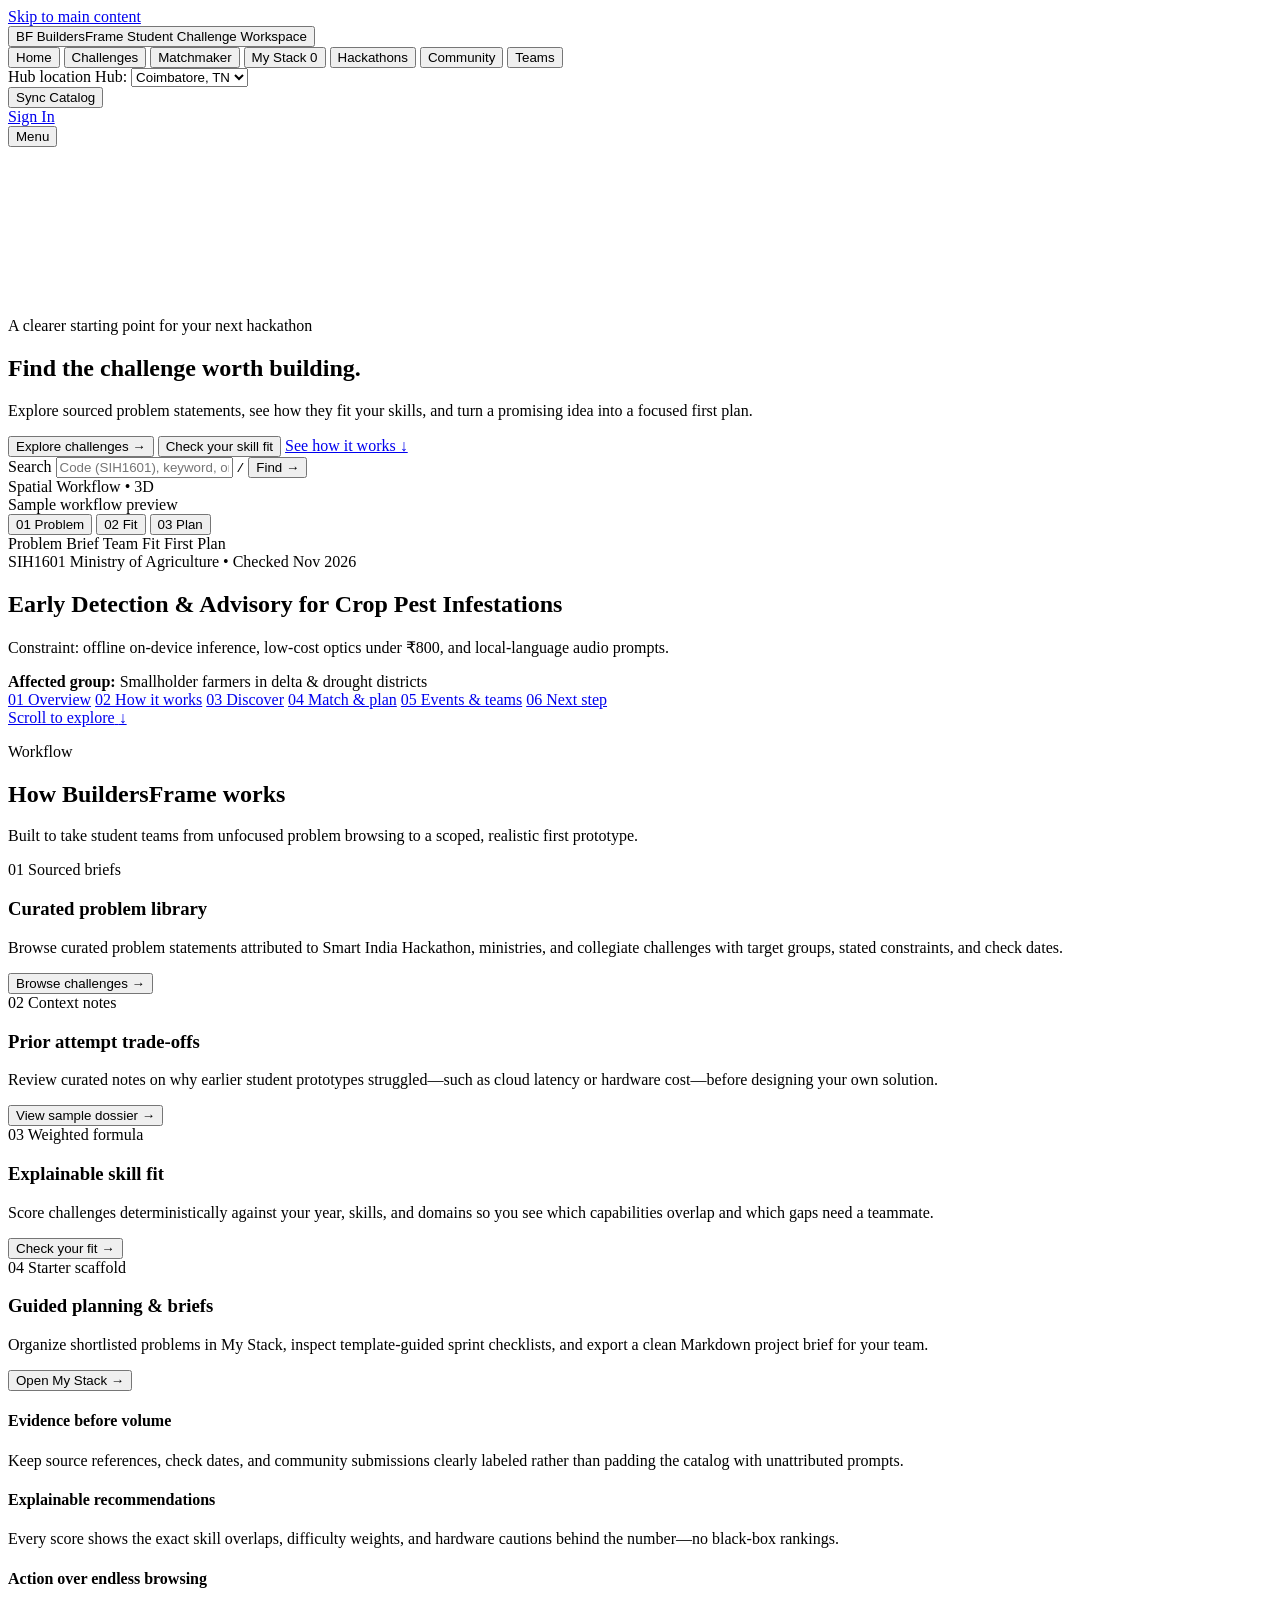
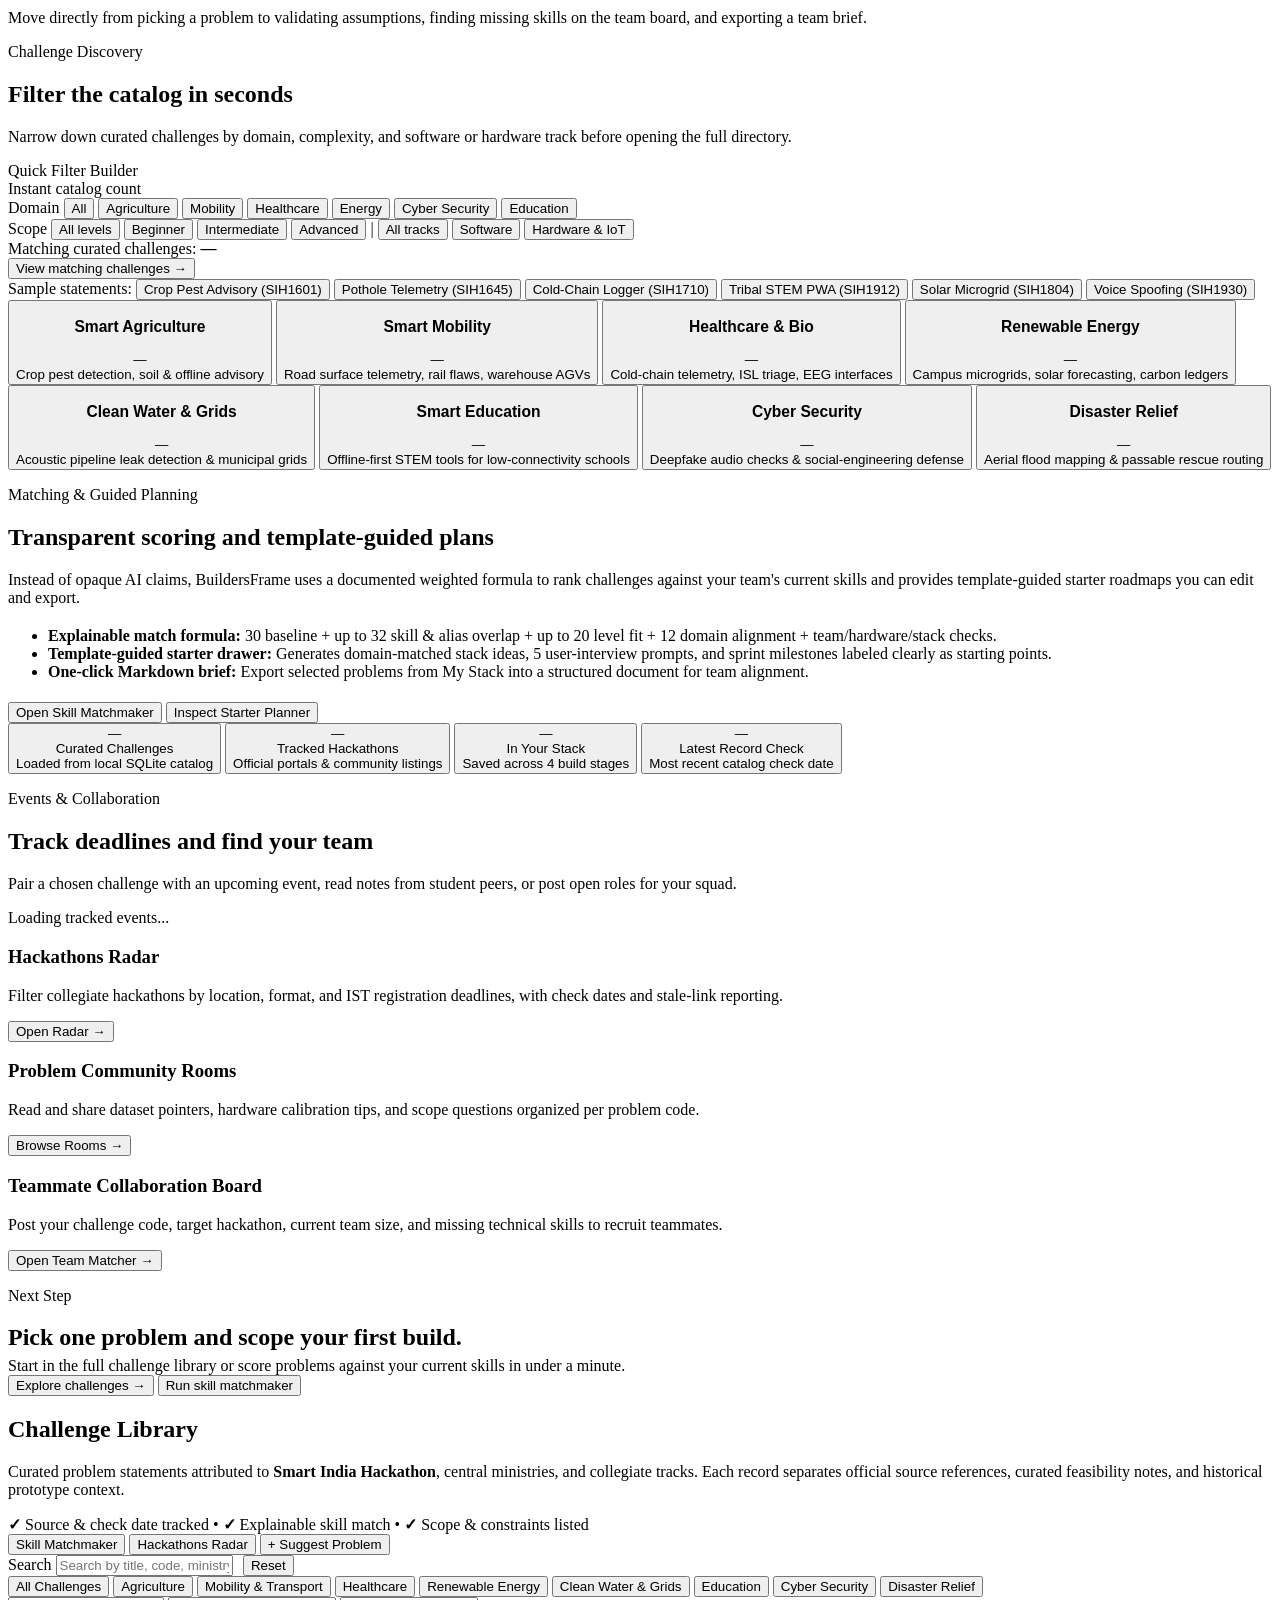
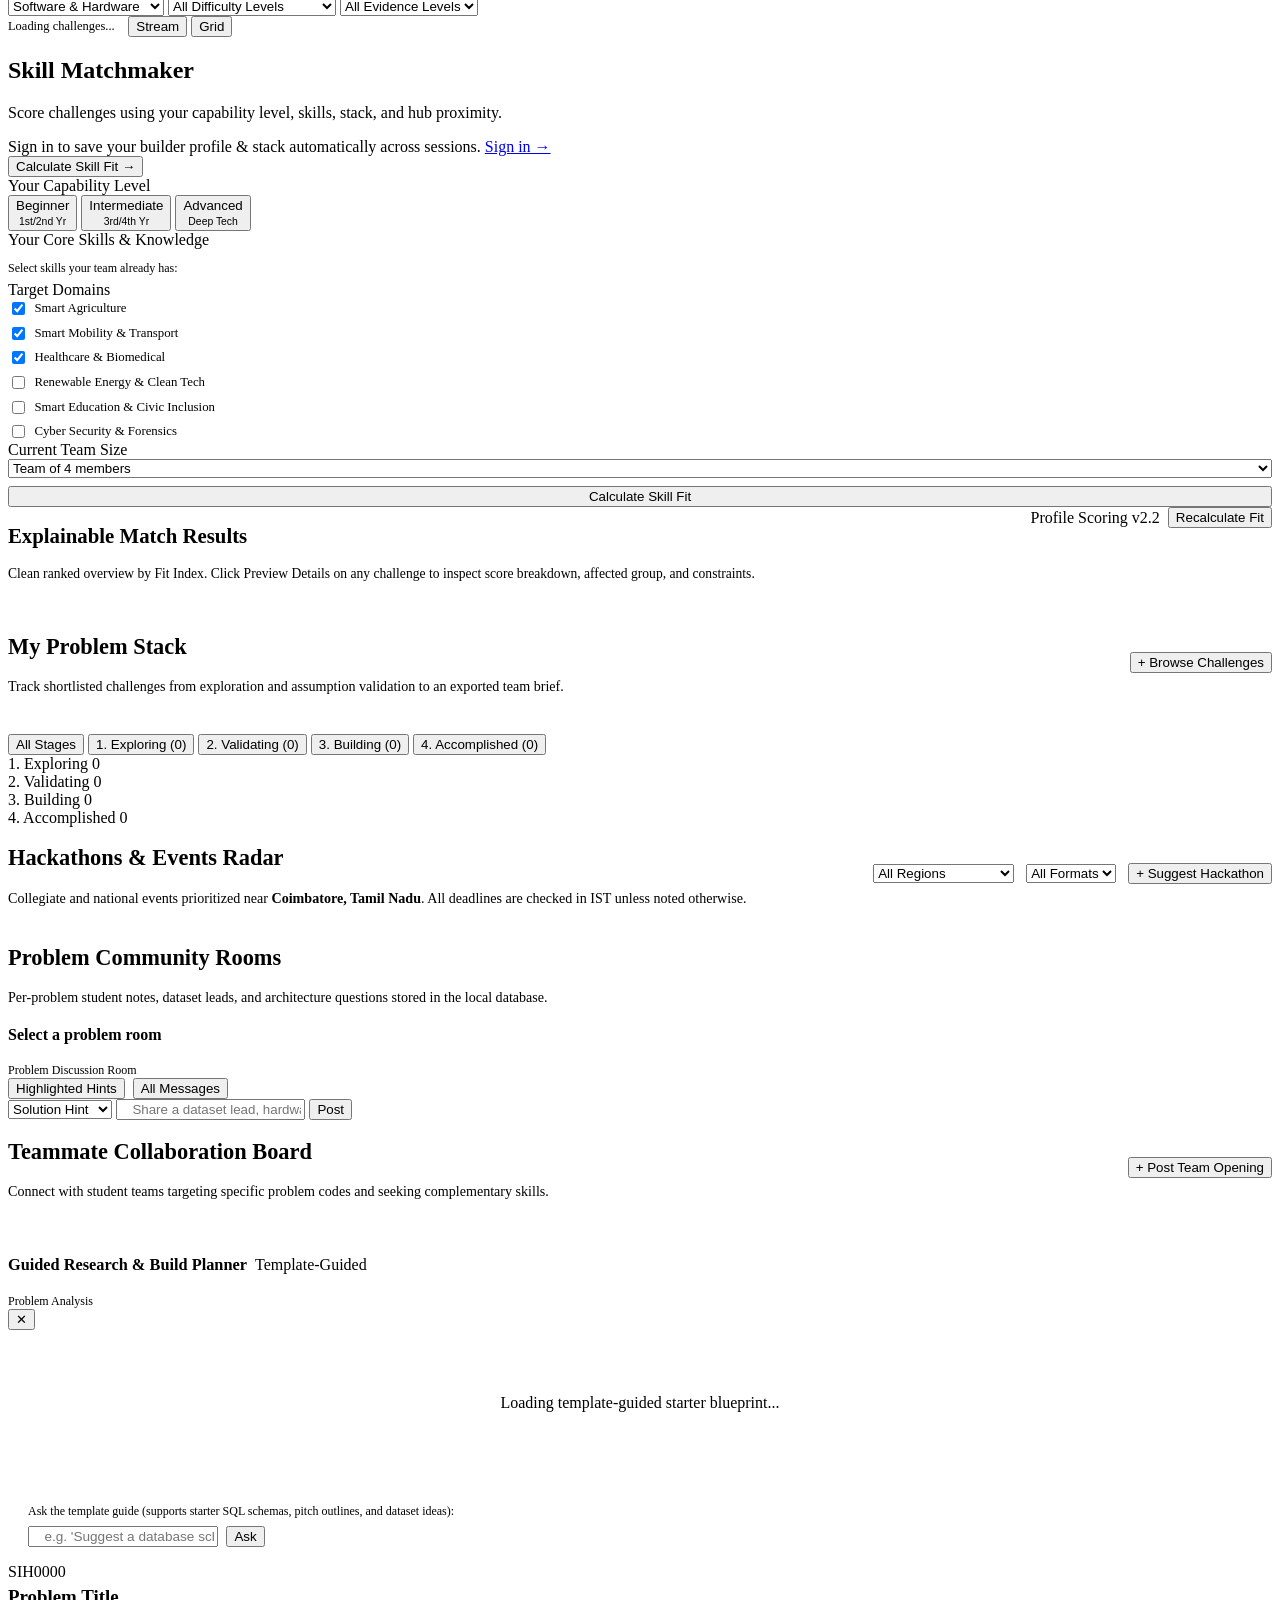
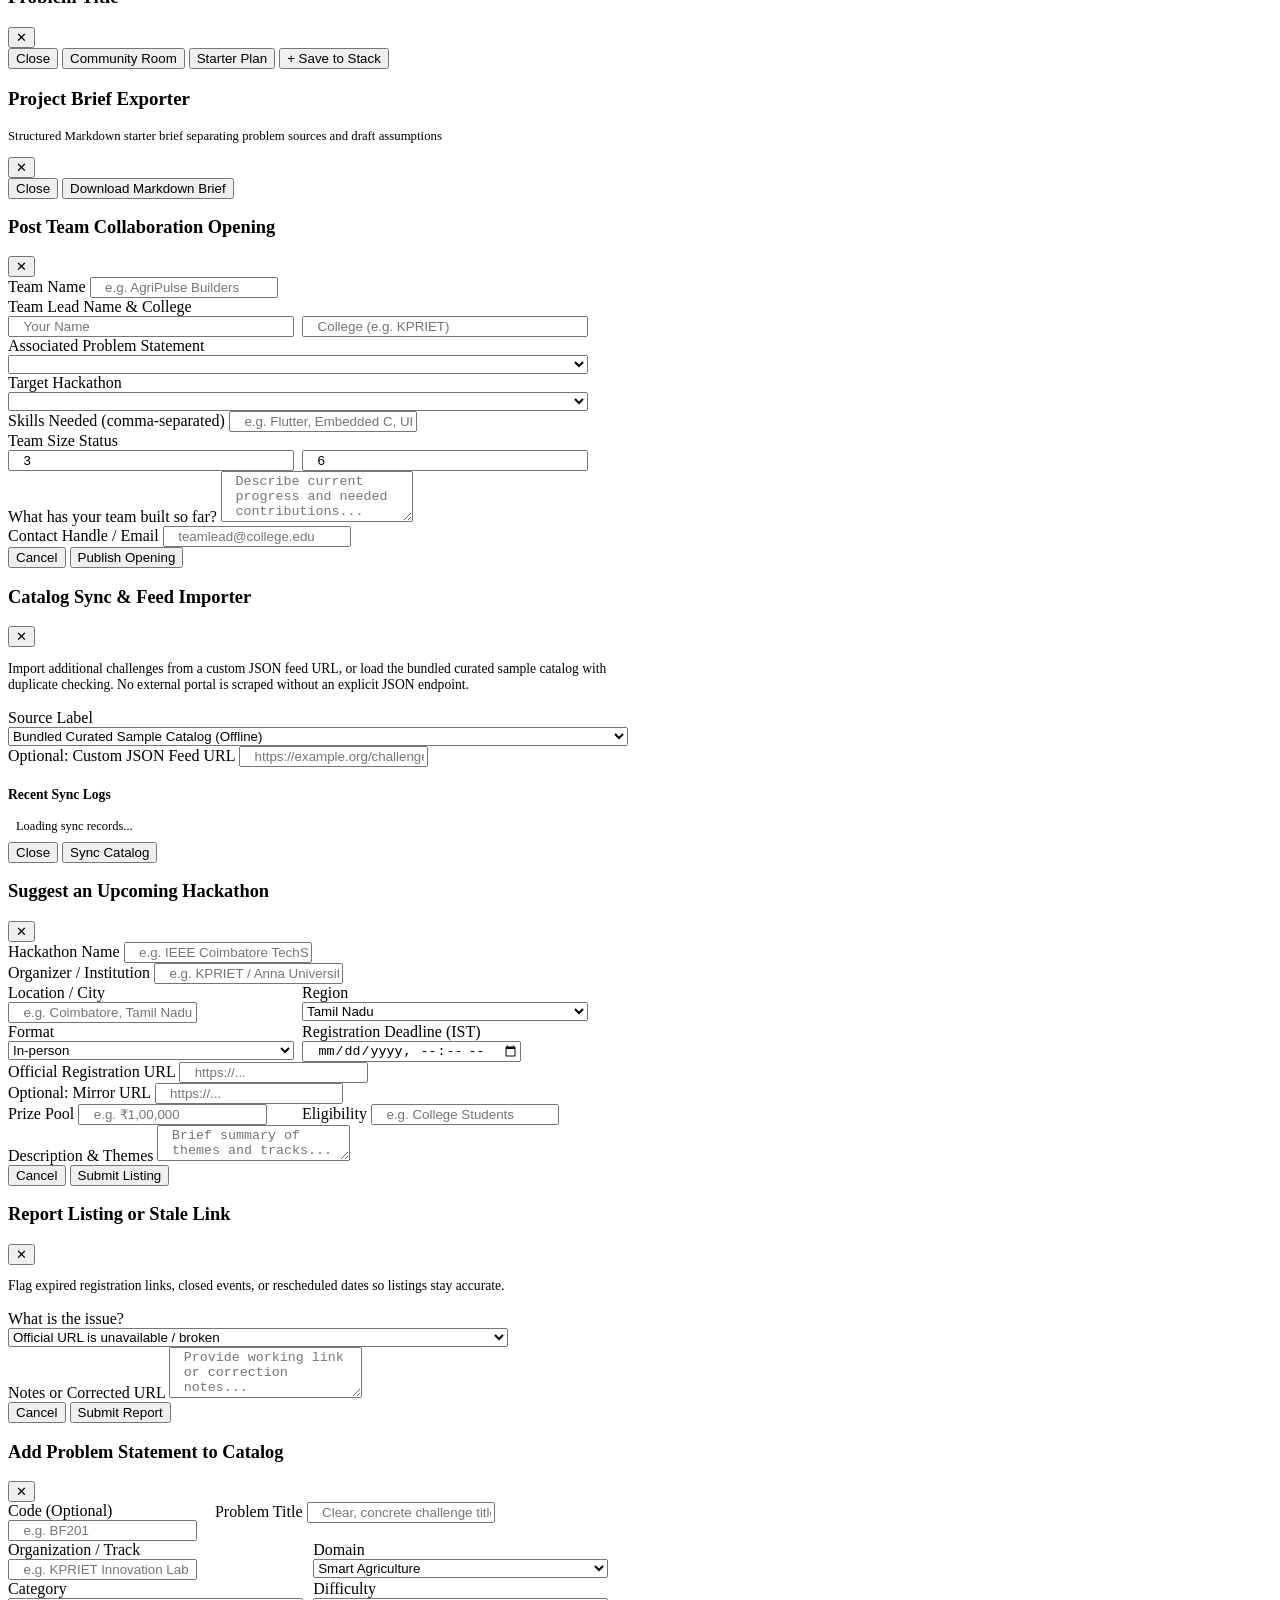
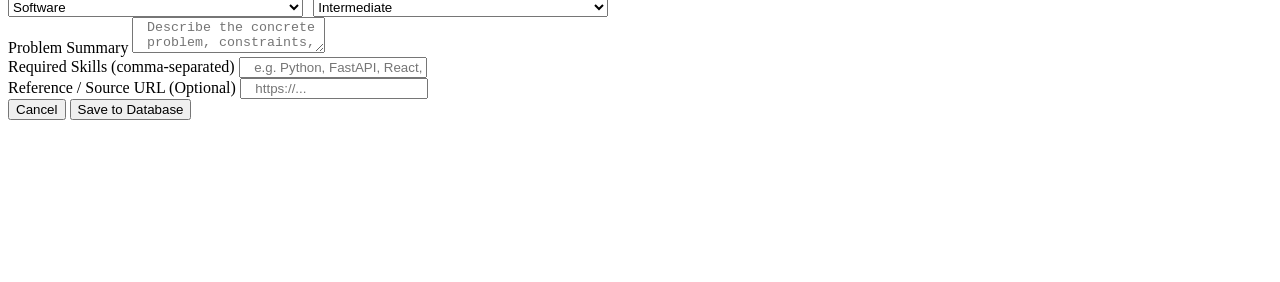
==== commit 176e1822: "feat: creative 3D wireframe hero, multi-layer spatial frame, specular 3D cards" ====
--- a/static/index.html
+++ b/static/index.html
@@ -9,7 +9,7 @@
   <link rel="preconnect" href="https://fonts.googleapis.com">
   <link rel="preconnect" href="https://fonts.gstatic.com" crossorigin>
   <link href="https://fonts.googleapis.com/css2?family=Plus+Jakarta+Sans:wght@400;500;600;700;800&family=Space+Grotesk:wght@600;700&family=JetBrains+Mono:wght@400;500;700&display=swap" rel="stylesheet">
-  <link rel="stylesheet" href="/style.css?v=20261125d">
+  <link rel="stylesheet" href="/style.css?v=20261125f">
 </head>
 <body>
   <a class="skip-link" href="#mainContent">Skip to main content</a>
@@ -171,9 +171,18 @@
               </form>
             </div>
 
-            <!-- Right Column: Modular BuildersFrame Visual (Problem -> Fit -> Plan) -->
+            <!-- Right Column: Modular BuildersFrame 3D Spatial Visual (Problem -> Fit -> Plan) -->
             <div class="hero-frame-col">
               <div class="builders-frame-widget" id="buildersFrameVisual" aria-label="Interactive workflow preview">
+                <div class="frame-depth-backdrop" aria-hidden="true"></div>
+                <div class="frame-corner-brackets" aria-hidden="true">
+                  <span></span><span></span><span></span><span></span>
+                </div>
+                <div class="frame-floating-badge" aria-hidden="true">
+                  <span class="floating-dot"></span>
+                  <span>Spatial Workflow • 3D</span>
+                </div>
+
                 <div class="frame-widget-header">
                   <span class="frame-label-mono">Sample workflow preview</span>
                   <div class="frame-stage-tabs" role="tablist" aria-label="BuildersFrame workflow steps">
@@ -1256,6 +1265,6 @@
   <canvas id="confettiCanvas" class="confetti-canvas" aria-hidden="true"></canvas>
 
   <!-- Application Logic -->
-  <script src="/app.js?v=20261125d"></script>
+  <script src="/app.js?v=20261125f"></script>
 </body>
 </html>
